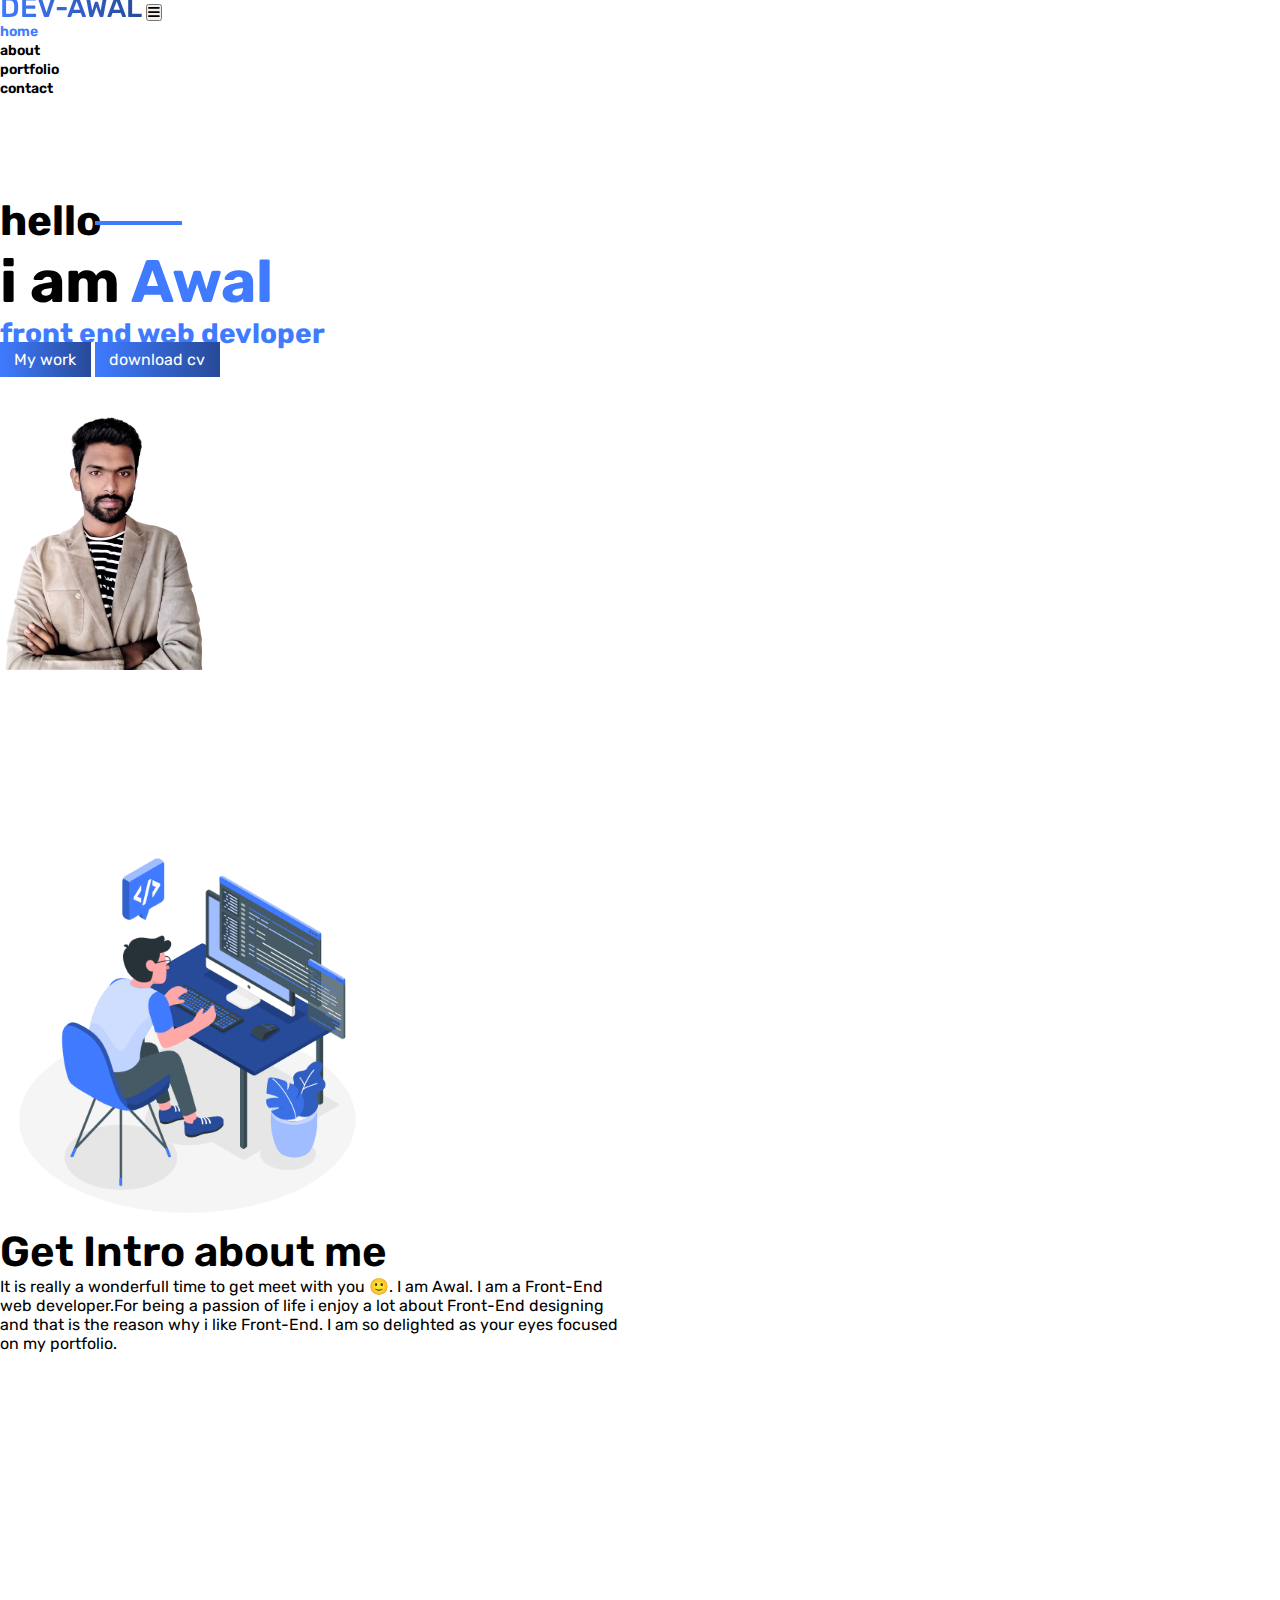
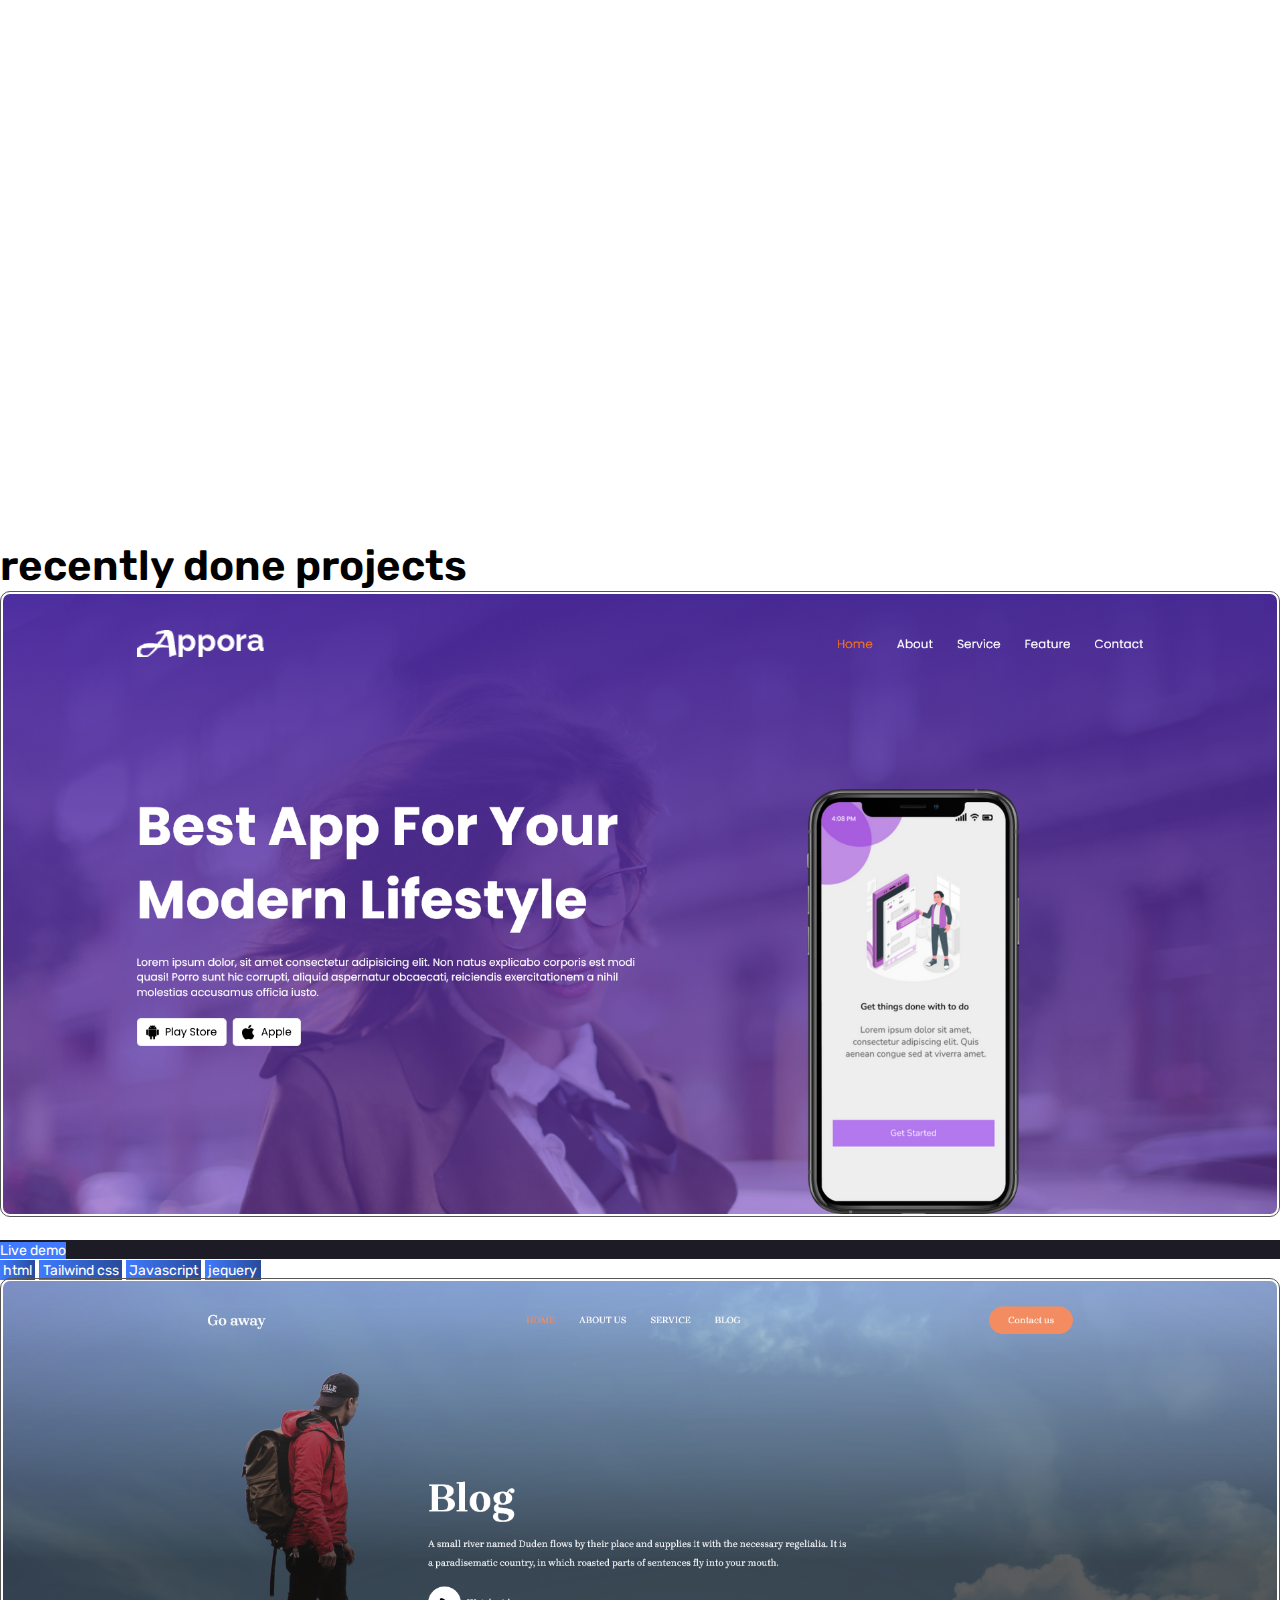
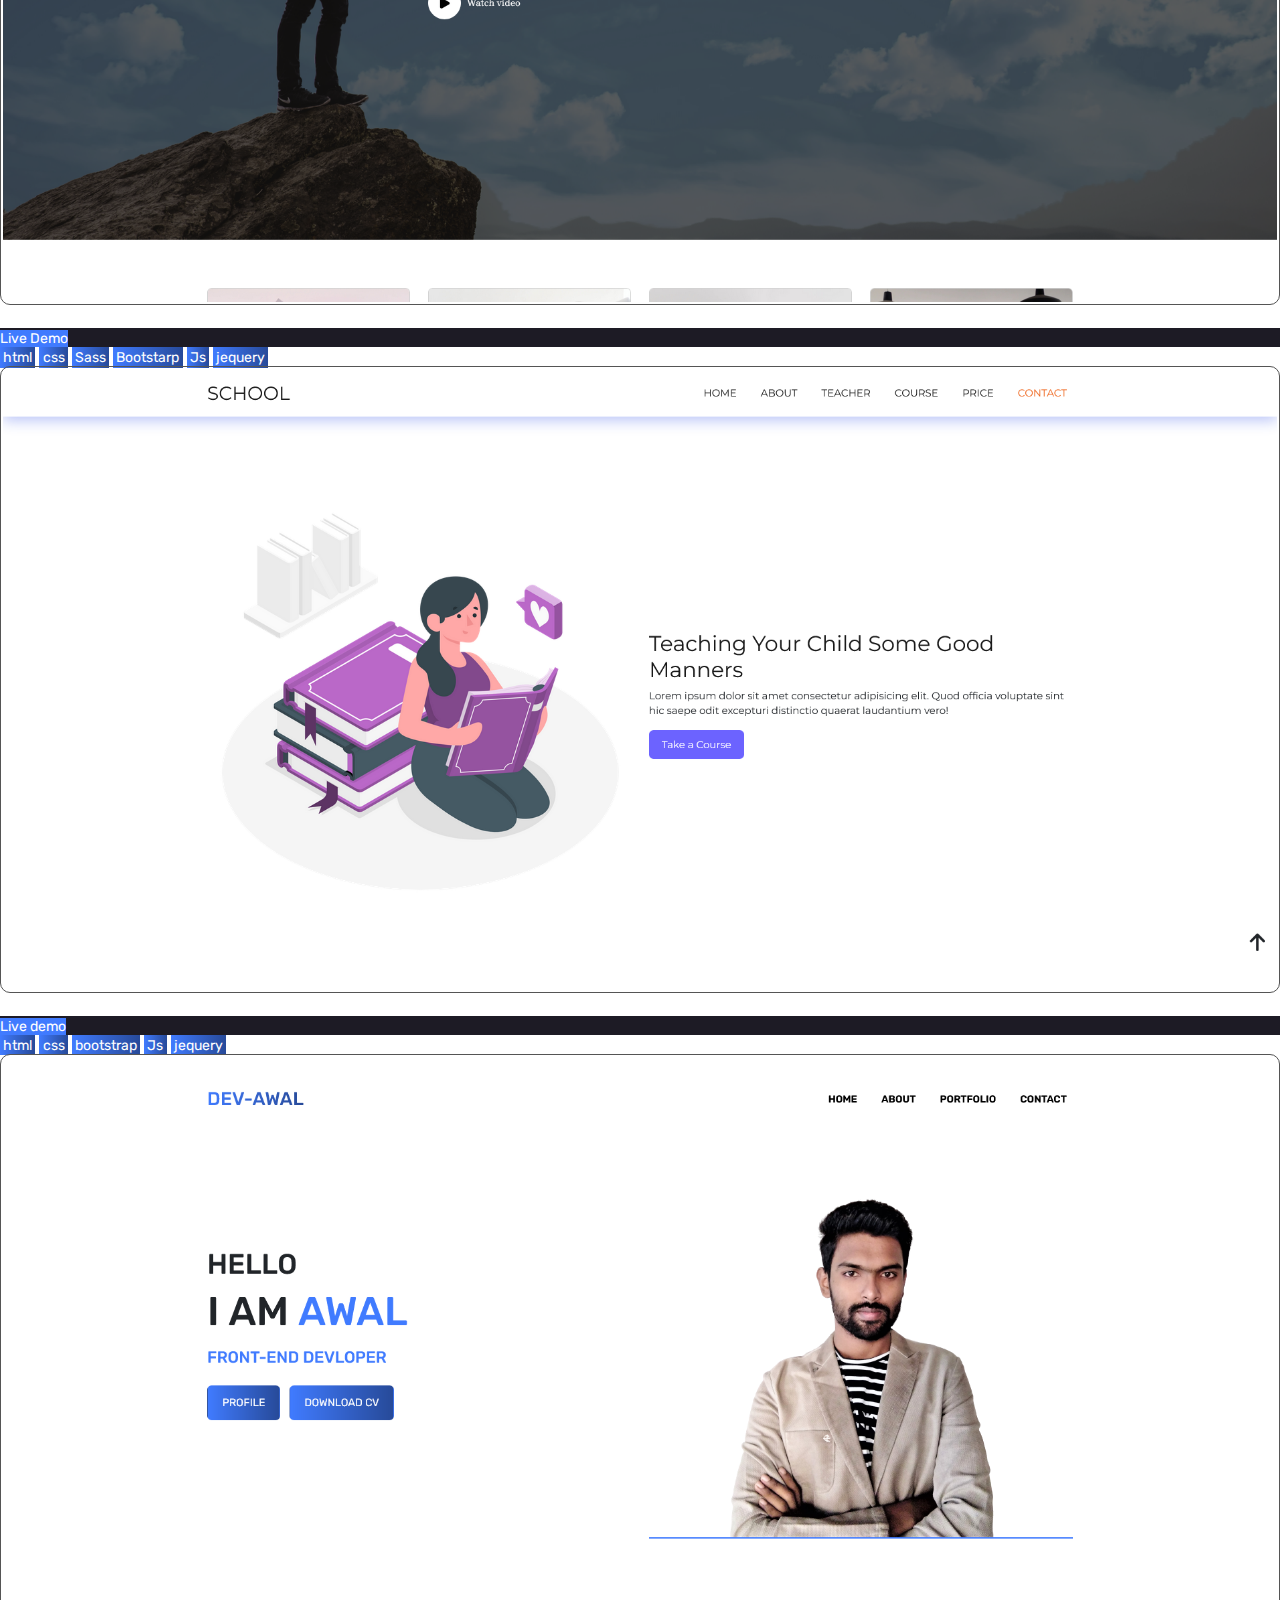
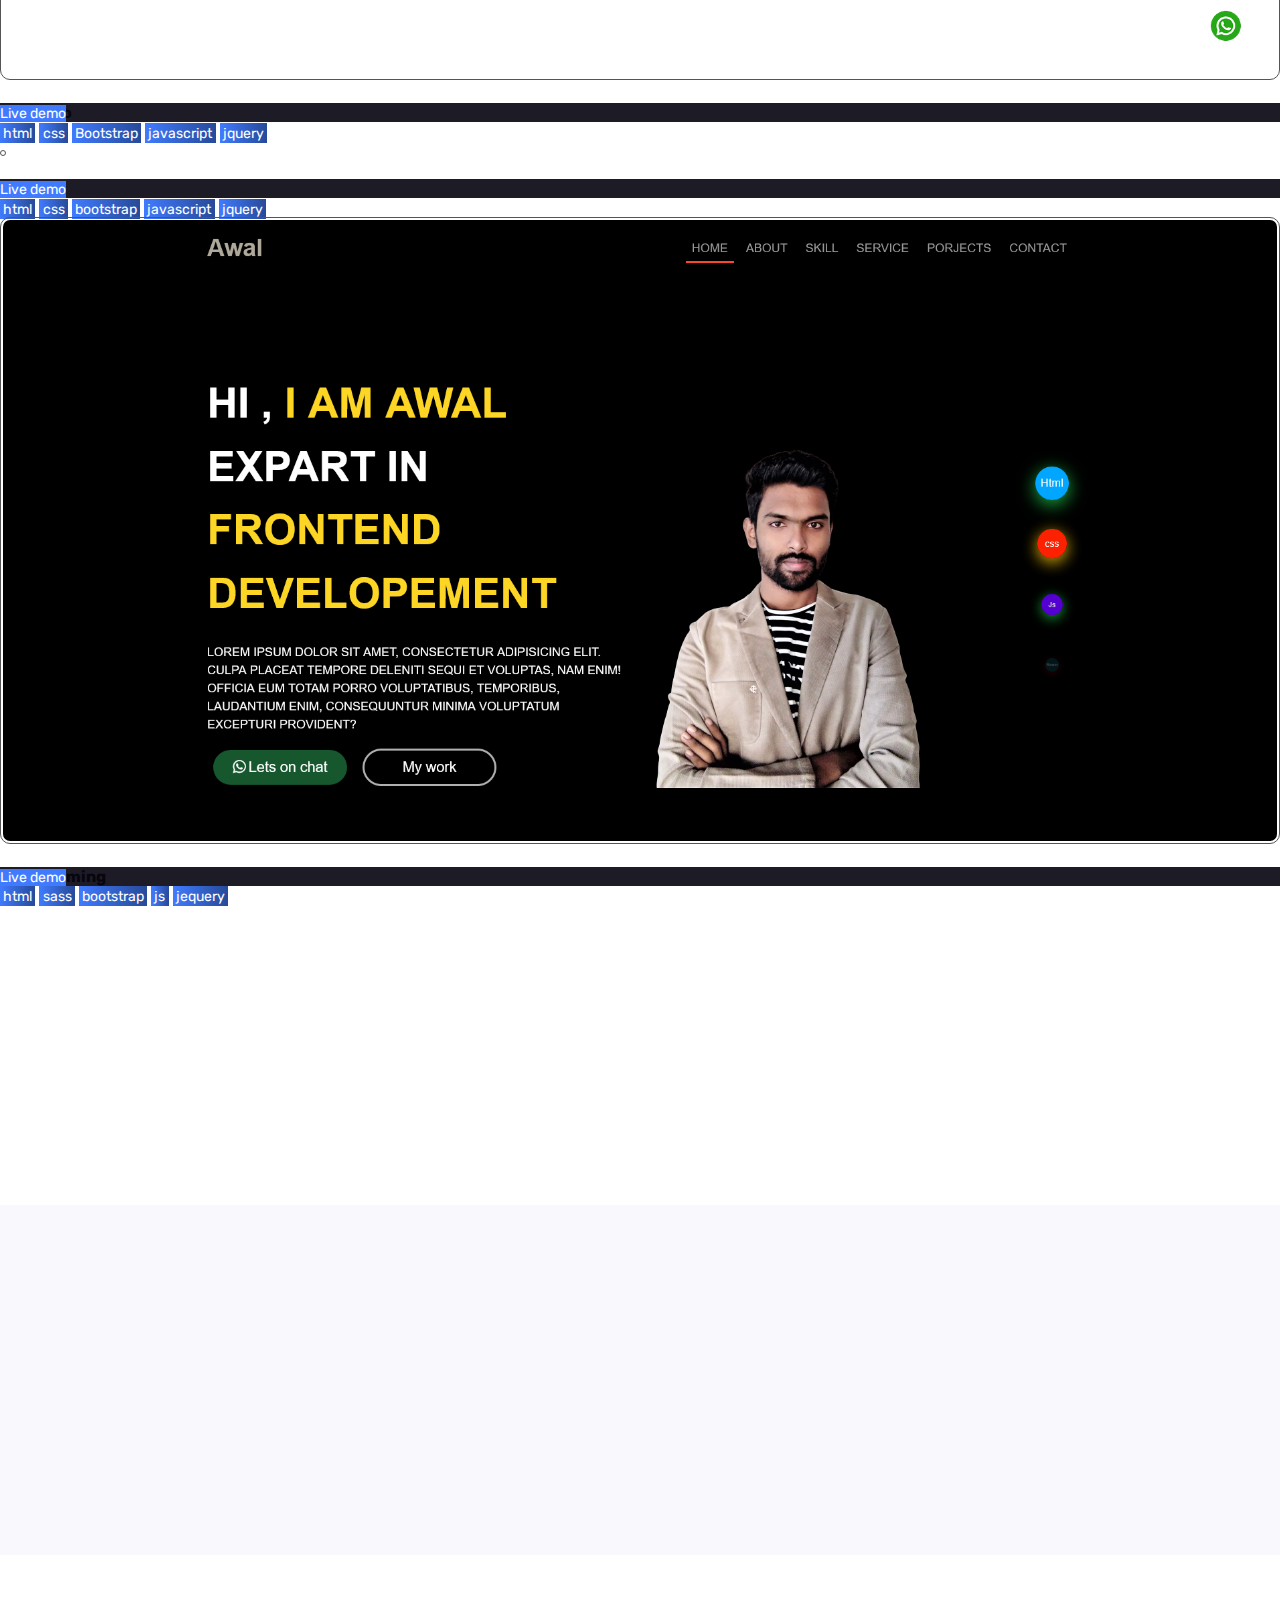
==== index.html @ 967e5d24 "multiple changes done" ====
<!doctype html>
<html lang="en">
<head>
  <title>Title</title>
  <!-- Required meta tags -->
  <meta  charset="utf-8">
  <meta name="viewport" content="width=device-width, initial-scale=1, shrink-to-fit=no">
  <!-- font awsome -->
  <link rel="stylesheet" href="https://cdnjs.cloudflare.com/ajax/libs/font-awesome/6.2.1/css/all.min.css"/>
  <!-- Bootstrap CSS v5.2.1 -->
  <link href="https://cdn.jsdelivr.net/npm/bootstrap@5.2.1/dist/css/bootstrap.min.css" rel="stylesheet"
  integrity="sha384-iYQeCzEYFbKjA/T2uDLTpkwGzCiq6soy8tYaI1GyVh/UjpbCx/TYkiZhlZB6+fzT" crossorigin="anonymous">
<!-- animate css -->
<link rel="stylesheet" href="https://cdnjs.cloudflare.com/ajax/libs/animate.css/4.1.1/animate.min.css"  crossorigin="anonymous"/>
 
  <link rel="stylesheet" type="text/css" href="./css/index/style.css">
</head>

<body>
   <!-- ========== Start header ========== -->
   <header class="header pt-4 ">
     <div class="container-fluid header_nav">
      <div class="container">
         <nav class="navbar navbar-expand-md    py-md-3 ">
             <a class="navbar-brand" href="#">Dev-Awal</a>
             <button class="navbar-toggler d-lg-none header_bar fas fa-bars    " type="button" data-bs-toggle="collapse" data-bs-target="#collapsibleNavId" aria-controls="collapsibleNavId"
                 aria-expanded="false" aria-label="Toggle navigation"></button>
             <div class="collapse navbar-collapse" id="collapsibleNavId">
                 <ul class="navbar-nav   gap-md-2 gap-lg-3   ms-auto mt-2 mt-lg-0 text-uppercase">
                     <li class="nav-item ">
                         <a class="nav-link active " href="index.html"  >home</a>
                     </li>
                     <li class="nav-item">
                         <a class="nav-link" href="about.html">about</a>
                     </li>
                     <li class="nav-item">
                        <a class="nav-link" href="portfolio.html">portfolio</a>
                    </li>
                    <li class="nav-item">
                     <a class="nav-link" href="contact.html">contact</a>
                   </li>
                 </ul>
             </div>
         </nav>
      </div>
     </div>
   </header>
   <!-- ========== End header ========== -->

 

    <!-- ========== Start home_banner ========== -->
     <section class="banner py-3" id="banner">
      <div class="container">
         <div class="row row-cols-2 align-items-end align-items-md-center    ">
            <div class="col   ">
               <div class="banner_info text-capitalize lh-1">
                     <h3 class="wow animate__animated   animate__fadeInDown animate__slow text-capitalize ">hello</h3>
                      <h1 class="name lh-md wow animate__animated   animate__fadeIn  animate__slow " data-wow-delay="0.5s">i am<span class="npart1 text-capitalize"> Awal</span> </h1>
                      <h6 class="name_title   ">front end web devloper</h6>
               </div>
               <div class="btns    text-decoration-none   mt-lg-4    ">
                  <a href="#mywork" class="text-decoration-none btn me-1 me-lg-2   wow animate__animated   animate__fadeIn animate__slow">My work</a>  
                   <a href="img/cv1.pdf"  class="text-decoration-none btn wow animate__animated   animate__fadeIn animate__slow ">download cv</a> 
               </div>
            </div>
            <div class="col text-center  border-bottom border-2 ">
               <div class="image wow animate__animated   animate__fadeIn animate__slow ">
                  <img src="img/p2-removebg-preview.png"    alt="">
               </div>
            </div>
         </div>
      </div>
   </section>  
   <!-- ========== End home_banner ========== -->





   <!-- ========== Start about ========== -->
   <section class="about my-5" id="about">
      <div class="container">
         <div class="row row-cols-1 row-cols-md-2   ">
            <div class="col text-center">
               <img src="img/programming.gif" class="wow animate__animated   animate__fadeIn animate__slower" alt="">
            </div>
            <div class="col">
               <div class="about-info">
                  <h3 class="text-uppercase mb-1 mb-lg-2 mb-lg-3 ">Get Intro about me</h3>
                  <p class="text-muted   ">
                     It is really a wonderfull time to get meet with you  🙂. I am Awal. I am a Front-End web developer.For being a passion of life i enjoy a lot about Front-End designing and that is the reason why i like Front-End. I am so delighted as your eyes focused on my portfolio.
                  </p>
                   <div class="w-100  text-center text-md-start">
                     
                     <a href="img/cv1.pdf" class="text-decoration-none text-uppercase      mt-lg-2 shadow  rounded-2 btn 
                     wow animate__animated   animate__fadeInUp animate__slow ">Download Cv</a>
                   
                   </div>

               </div>
            </div>
         </div>
      </div>
   </section>
   <!-- ========== End about ========== -->


<!-- ========== Start skill ========== -->
<section class="skill overflow-hidden  py-2 py-md-3 py-5" id="skill">

   <div class="container py-3 wow animate__animated   animate__slideInUp animate__slow ">
      <div class="skill-info  col col-md-10 col-lg-7 mx-auto text-center ">
         <h3>My skills</h3>
         <p class="text-muted  ">Here... i kept all of my skills about developing. it is your right to know about these before hiring.</p>
      </div>

      <div class="row row-cols-3   row-cols-lg-4 gy-3    d-flex align-items-center mt-1 mt-md-2 mt-lg-5">
         <div class="col d-flex align-items-center text-uppercase">
            <div class="box  py-3  py-lg-5    text-center w-100  px-1 px-md-2   px-lg-4">
               <img src="img/html-5.png" class="shadow-lg rounded-1" alt="" style="width:20% ;">
               <h5 class="tex-uppercase mt-2  md-lg-3  mt-lg-4">html5 </h5>
            </div>
         </div>

         <div class="col d-flex align-items-center text-uppercase">
            <div class="box   py-3  py-lg-5 text-center w-100  px-1 px-md-2   px-lg-4">
               <img src="img/css.png" class="shadow-lg rounded-1" alt="" style="width:20% ;">
               <h5 class="tex-uppercase  mt-2  md-lg-3 mt-lg-4">css3</h5>
            </div>
         </div>

         <div class="col d-flex align-items-center text-uppercase">
            <div class="box py-3  py-lg-5 text-center w-100  px-1 px-md-2   px-lg-4 ">
               <img src="img/bootstrap.png" class="shadow-lg rounded-1" alt="" style="width:20% ;">
               <h5 class="tex-uppercase  mt-2  md-lg-3 mt-lg-4">bootstrap5</h5>
            </div>
         </div>

         <div class="col d-flex align-items-center text-uppercase">
            <div class="box  py-3  py-lg-5  text-center w-100  px-1 px-md-2   px-lg-4 ">
               <img src="img/tailwind.jpg" class="shadow-lg rounded-1" alt="" style="width:20% ;">
               <h5 class="tex-uppercase  mt-2  md-lg-3 mt-lg-4">tailwind css</h5>
            </div>
         </div>

           <div class="col d-flex align-items-center text-uppercase">
            <div class="box  py-3  py-lg-5 text-center w-100  px-1 px-md-2   px-lg-4 ">
               <img src="img/sass.png" class="shadow-lg rounded-1" alt="" style="width:20% ;">
               <h5 class="tex-uppercase  mt-2  md-lg-3 mt-lg-4"> sass</h5>
            </div>
         </div>

         <div class="col d-flex align-items-center text-uppercase">
            <div class="box  py-3  py-lg-5 text-center w-100  px-1 px-md-2   px-lg-4 ">
               <img src="img/js.png" class="shadow-lg rounded-1" alt="" style="width:20% ;">
               <h5 class="tex-uppercase  mt-2  md-lg-3 mt-lg-4">Javascript</h5>
            </div>
         </div>

         <div class="col d-flex align-items-center text-uppercase">
            <div class="box  py-3  py-lg-5  text-center w-100  px-1 px-md-2   px-lg-4  ">
               <img src="img/query.png" class="shadow-lg rounded-1" alt="" style="width:20% ;">
               <h5 class="tex-uppercase  mt-2  md-lg-3 mt-lg-4">jquery</h5>
            </div>
         </div>

         <div class="col d-flex align-items-center text-uppercase">
            <div class="box  py-3  py-lg-5  text-center w-100  px-1 px-md-2   px-lg-4 ">
               <img src="img/git.png" class="shadow-lg rounded-1" alt="" style="width:35% ;">
               <h5 class="tex-uppercase  mt-2  md-lg-3 mt-lg-4">git</h5>
            </div>
         </div>

      </div>
   </div>
</section>
<!-- ========== End skill ========== -->



<!-- ========== Start projects ========== -->
<section class="projects py-2 py-md-4 py-lg-5 " id="mywork" >
   <div class="container py-3">
      <div class="pro-info   col col-md-10 col-lg-7 mx-auto text-center ">
         <h3 class="text-uppercase">recently done projects</h3>
      </div>
      <div class="row row-cols-2 row-cols-md-3 gx-2  gx-md-4 gy-2 gy-md-5  d-flex align-items-center mt-1 mt-md-2  mt-lg-3">

         <div class="col">
            <div class="image position-relative overflow-hidden w-100 h-100 ">
             <img src="img/appora.png" class="w-100 h-100"   style="max-width:100%; object-fit: cover;" alt="">
             <div class="live-link   position-absolute top-0 start-0 end-0 bottom-0 w-100 h-100   d-flex align-items-center justify-content-center">
               <a href="https://appora-tailwind.netlify.app " class="btn btn-sm md-btn-sm rounded-pill text-capitalize bg-white">Live demo</a>
             </div>
            </div>
             <div class="link-details mt-3">
               <h6 class="text-capitalize">Appora</h6>
               <div class="pro-details d-none  d-md-block">
                  <a href="#" class="rounded-2 text-capitalize text-decoration-none">html</a>
                  <a href="#" class="rounded-2 text-capitalize text-decoration-none"> Tailwind css</a>
                  <a href="#" class="rounded-2 text-capitalize text-decoration-none">Javascript</a>
                  <a href="#" class="rounded-2 text-capitalize text-decoration-none">jequery</a>
               </div>
             </div>
         </div>
  
         <div class="col">
            <div class="image position-relative overflow-hidden w-100 h-100 ">
             <img src="img/blog.png" class="w-100 h-100"   style="max-width:100%; object-fit: cover;" alt="">
             <div class="live-link   position-absolute top-0 start-0 end-0 bottom-0 w-100 h-100   d-flex align-items-center justify-content-center">
               <a href="https://ma-awal.github.io/New1/" class="btn btn-sm md-btn-lg rounded-pill text-capitalize bg-white">Live Demo</a>
             </div>
            </div>
             <div class="link-details mt-3">
               <h6 class="text-capitalize">Blog</h6>
               <div class="pro-details d-none  d-md-block">
                  <a href="#" class="rounded-2 text-capitalize text-decoration-none">html</a>
                  <a href="#" class="rounded-2 text-capitalize text-decoration-none">css</a>
                  <a href="#" class="rounded-2 text-capitalize text-decoration-none">Sass</a>
                  <a href="#" class="rounded-2 text-capitalize text-decoration-none">Bootstarp</a>
                  <a href="#" class="rounded-2 text-capitalize text-decoration-none">Js</a>
                  <a href="#" class="rounded-2 text-capitalize text-decoration-none">jequery</a>
               </div>
             </div>
         </div>
 
         <div class="col">
            <div class="image position-relative overflow-hidden w-100 h-100 ">
             <img src="img/school.png" class="w-100 h-100"   style="max-width:100%; object-fit: cover;" alt="">
             <div class="live-link   position-absolute top-0 start-0 end-0 bottom-0 w-100 h-100   d-flex align-items-center justify-content-center">
               <a href="https://ma-awal.github.io/New2/" class="btn btn-sm md-btn-lg rounded-pill text-capitalize bg-white">Live demo</a>
             </div>
            </div>
             <div class="link-details mt-3">
               <h6 class="text-capitalize">School</h6>
               <div class="pro-details d-none  d-md-block">
                  <a href="#" class="rounded-2 text-capitalize text-decoration-none">html</a>
                  <a href="#" class="rounded-2 text-capitalize text-decoration-none">css</a>
                  <a href="#" class="rounded-2 text-capitalize text-decoration-none">bootstrap</a>
                  <a href="#" class="rounded-2 text-capitalize text-decoration-none">Js</a>
                  <a href="#" class="rounded-2 text-capitalize text-decoration-none">jequery</a>
               </div>
             </div>
         </div>

         <div class="col">
            <div class="image position-relative overflow-hidden w-100 h-100 ">
             <img src="img/protfolio.png" class="w-100 h-100"   style="max-width:100%; object-fit: cover;" alt="">
             <div class="live-link   position-absolute top-0 start-0 end-0 bottom-0 w-100 h-100   d-flex align-items-center justify-content-center">
               <a href="https://ma-awal.github.io/Portfolio/ " class="btn btn-sm md-btn-lg  rounded-pill text-capitalize bg-white">Live demo</a>
             </div>
            </div>
             <div class="link-details mt-3">
               <h6 class="text-capitalize">Portfolio</h6>
               <div class="pro-details d-none  d-md-block">
                  <a href="#" class="rounded-2 text-capitalize text-decoration-none">html</a>
                  <a href="#" class="rounded-2 text-capitalize text-decoration-none">css</a>
                  <a href="#" class="rounded-2 text-capitalize text-decoration-none">Bootstrap</a>
                  <a href="#" class="rounded-2 text-capitalize text-decoration-none">javascript</a>
                  <a href="#" class="rounded-2 text-capitalize text-decoration-none">jquery</a>
               </div>
             </div>
         </div>
  
         <div class="col">
            <div class="image position-relative overflow-hidden w-100 h-100 ">
             <img src="img/boldo.png" class="w-100 h-100"   style="max-width:100%; object-fit: cover;" alt="">
             <div class="live-link   position-absolute top-0 start-0 end-0 bottom-0 w-100 h-100   d-flex align-items-center justify-content-center">
               <a href="https://boldo-new5.netlify.app" class="btn btn-sm md-btn-lg rounded-pill text-capitalize bg-white">Live demo</a>
             </div>
            </div>
             <div class="link-details mt-3">
               <h6 class="text-capitalize">Boldo</h6>
               <div class="pro-details d-none  d-md-block">
                  <a href="#" class="rounded-2 text-capitalize text-decoration-none">html</a>
                  <a href="#" class="rounded-2 text-capitalize text-decoration-none">css</a>
                  <a href="#" class="rounded-2 text-capitalize text-decoration-none">bootstrap</a>
                  <a href="#" class="rounded-2 text-capitalize text-decoration-none">javascript</a>
                  <a href="#" class="rounded-2 text-capitalize text-decoration-none">jquery</a>
               </div>
             </div>
         </div>
 
         <div class="col">
            <div class="image position-relative overflow-hidden w-100 h-100 ">
             <img src="img/portfolio1.png" class="w-100 h-100"   style="max-width:100%; object-fit: cover;" alt="">
             <div class="live-link   position-absolute top-0 start-0 end-0 bottom-0 w-100 h-100   d-flex align-items-center justify-content-center">
               <a href="#" class="btn btn-lg rounded-pill text-capitalize bg-white">Live demo</a>
             </div>
            </div>
             <div class="link-details mt-3">
               <h6 class="text-capitalize">Uppcomming</h6>
               <div class="pro-details d-none  d-md-block">
                  <a href="#" class="rounded-2 text-capitalize text-decoration-none">html</a>
                  <a href="#" class="rounded-2 text-capitalize text-decoration-none">sass</a>
                  <a href="#" class="rounded-2 text-capitalize text-decoration-none">bootstrap</a>
                  <a href="#" class="rounded-2 text-capitalize text-decoration-none">js</a>
                  <a href="#" class="rounded-2 text-capitalize text-decoration-none">jequery</a>
               </div>
             </div>
         </div>

      </div>
   </div>
</section>
<!-- ========== End projects ========== -->








<!-- ========== Start contact ========== -->
<section class="contact my-5 overflow-hidden  " id="contact">
   <div class="container   ">
      <div class="row wow animate__animated animate__fadeIn animate__slow" >
          <div class="col col-md-11   mx-auto">
            <div class="box  w-100   text-center">
               <h3 class="text-uppercase text-white">want to connect ?</h3>
               <p class="text-capitalize text-white">click  on whatsapp</p>
            </div>
          </div>
         </div>
         </div>
</section>
<!-- ========== End contact ========== -->




 <!-- ========== Start footer ========== -->
 <footer class="footer"  >
   <div class="box   text-center wow animate__animated   animate__fadeIn animate__slower">
    <h4 class="text-uppercase">follow me</h4>
    <a href="https://www.facebook.com/profile.php?id=100077524644610"><img src="img/facebook.png" class="me-2 " style="width:20px;object-fit:cover" alt=""></a>
    <a href="#"><img src="img/linkedin.png" style="width:20px;object-fit:cover" alt=""></a>
   </div>
</footer>
 <!-- ========== End footer ========== -->

 <!-- ========== Start social ========== -->
 <section class=" ">
   <!-- <a href="" target="_blank"><img src="img/messenger.png" class="rounded-circle  floating-wpp position-fixed bottom-0 end-0 me-5  " style="width: 45px; margin-bottom:7rem ;" alt=""></a> -->
   <a href="https://wa.me/8801812959878" target="_blank"><img src="img/whatsapp.png" class="rounded-circle  floating-wpp position-fixed bottom-0 end-0 me-5 mb-5 wow animate__animated   animate__shakeX animate__slow" style="width:45px;" alt=""></a>
 </section>
 <!-- ========== End social ========== -->







 <!-- ========== script ========== -->
 <script src="https://cdnjs.cloudflare.com/ajax/libs/jquery/3.6.1/jquery.min.js" integrity="sha512-aVKKRRi/Q/YV+4mjoKBsE4x3H+BkegoM/em46NNlCqNTmUYADjBbeNefNxYV7giUp0VxICtqdrbqU7iVaeZNXA==" crossorigin="anonymous" referrerpolicy="no-referrer"></script>

  <script src="https://cdn.jsdelivr.net/npm/@popperjs/core@2.11.6/dist/umd/popper.min.js"
    integrity="sha384-oBqDVmMz9ATKxIep9tiCxS/Z9fNfEXiDAYTujMAeBAsjFuCZSmKbSSUnQlmh/jp3" crossorigin="anonymous">
  </script>

  <script src="https://cdn.jsdelivr.net/npm/bootstrap@5.2.1/dist/js/bootstrap.min.js"
    integrity="sha384-7VPbUDkoPSGFnVtYi0QogXtr74QeVeeIs99Qfg5YCF+TidwNdjvaKZX19NZ/e6oz" crossorigin="anonymous">
  </script>

  <script src="./js/index.js" type="module"></script>
  <script src="./js/wow.min.js"></script>
  <script>
  new WOW().init();
  </script>
 <!-- ========== End Section ========== -->
</body>
</html>
---- css/index/style.css ----
@import '../common/index.css';
@import '../about/about.css';
@import '../portfolio/portfolio.css';
@import '../contact/p-contact.css';
@import '../common/footer.css'
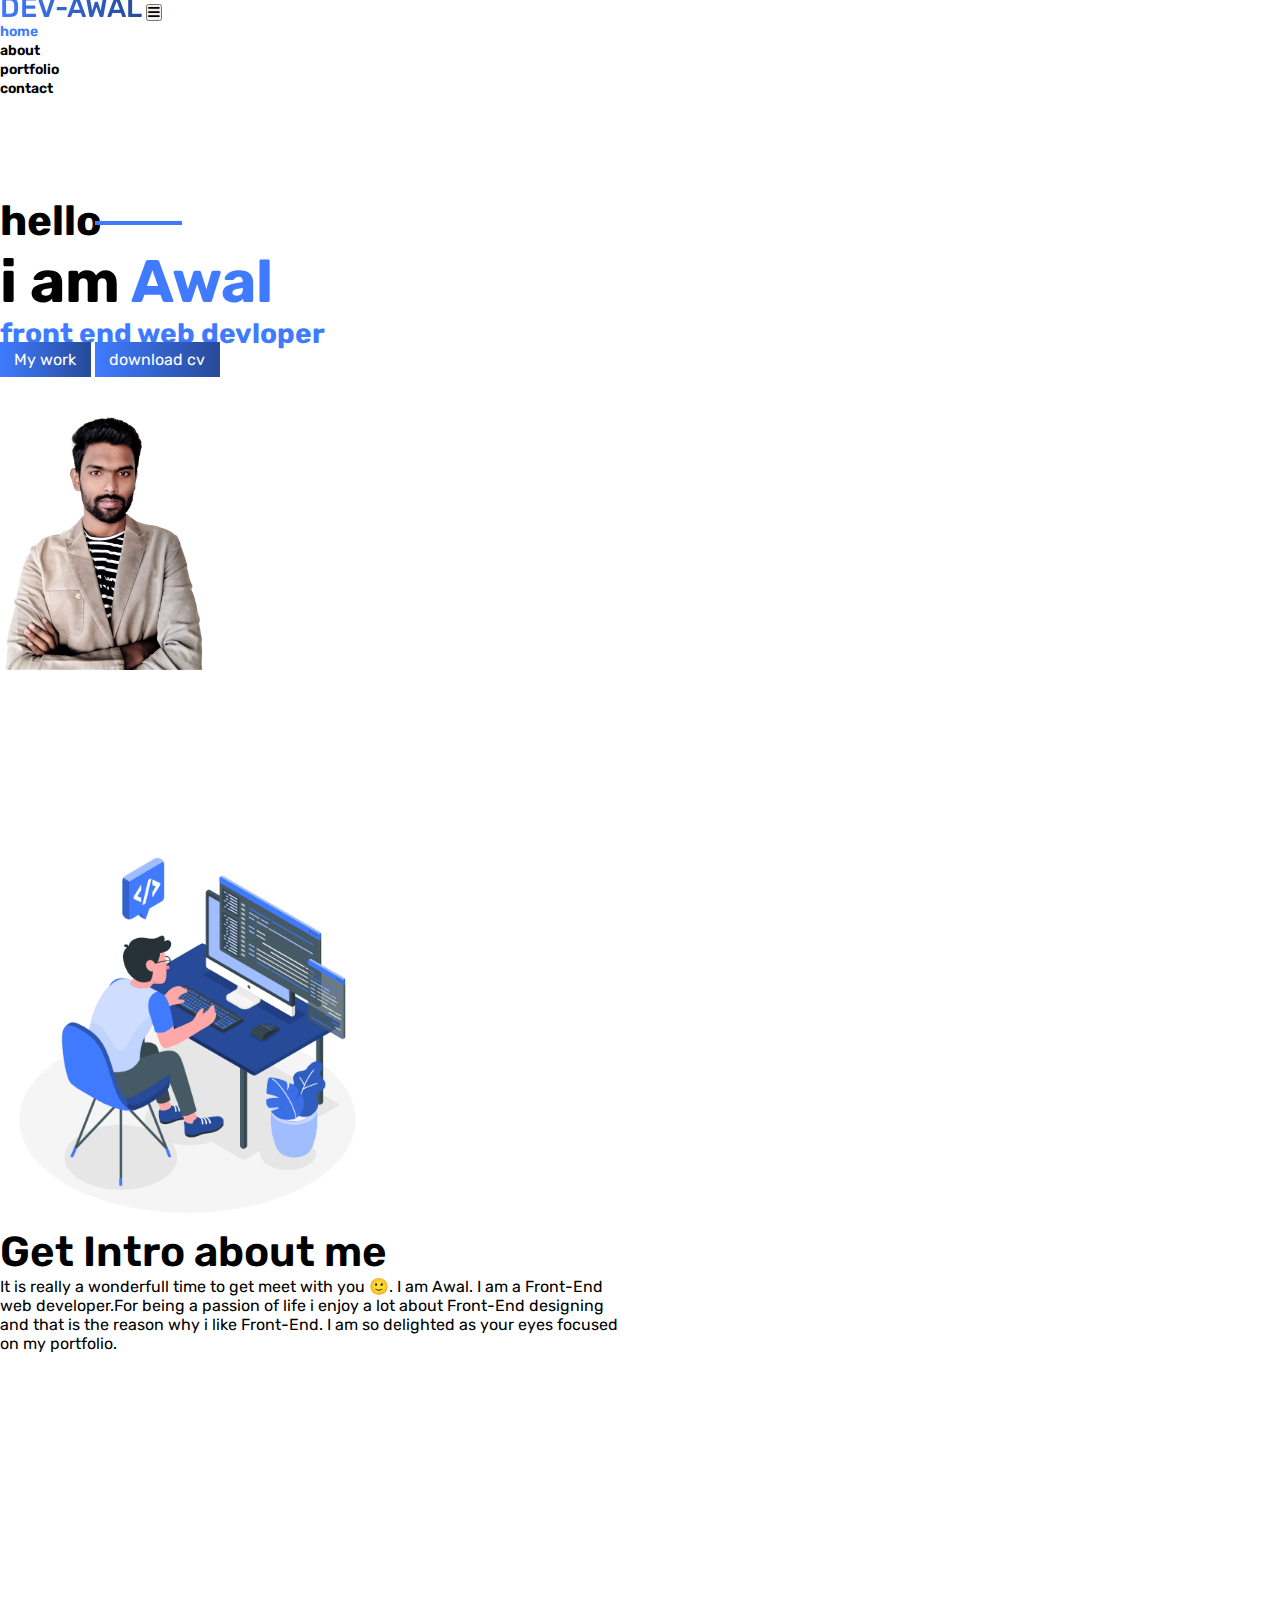
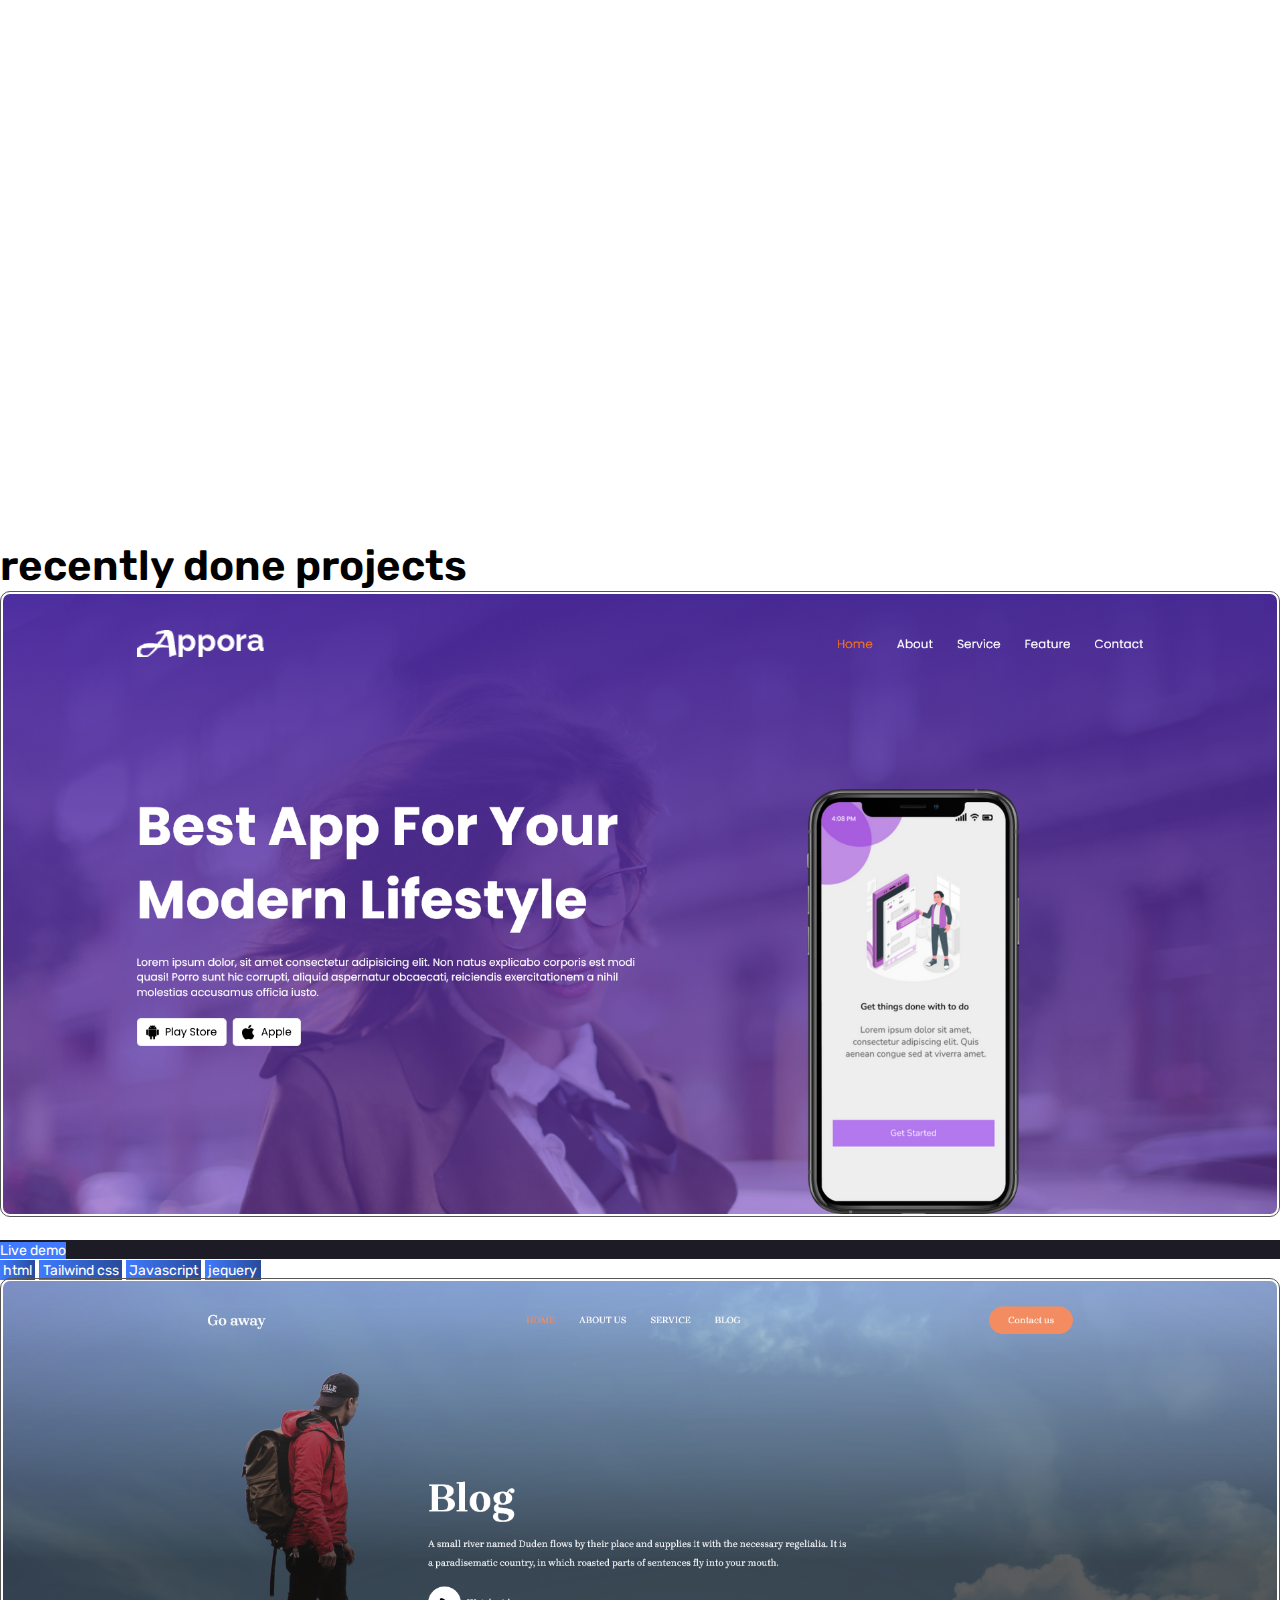
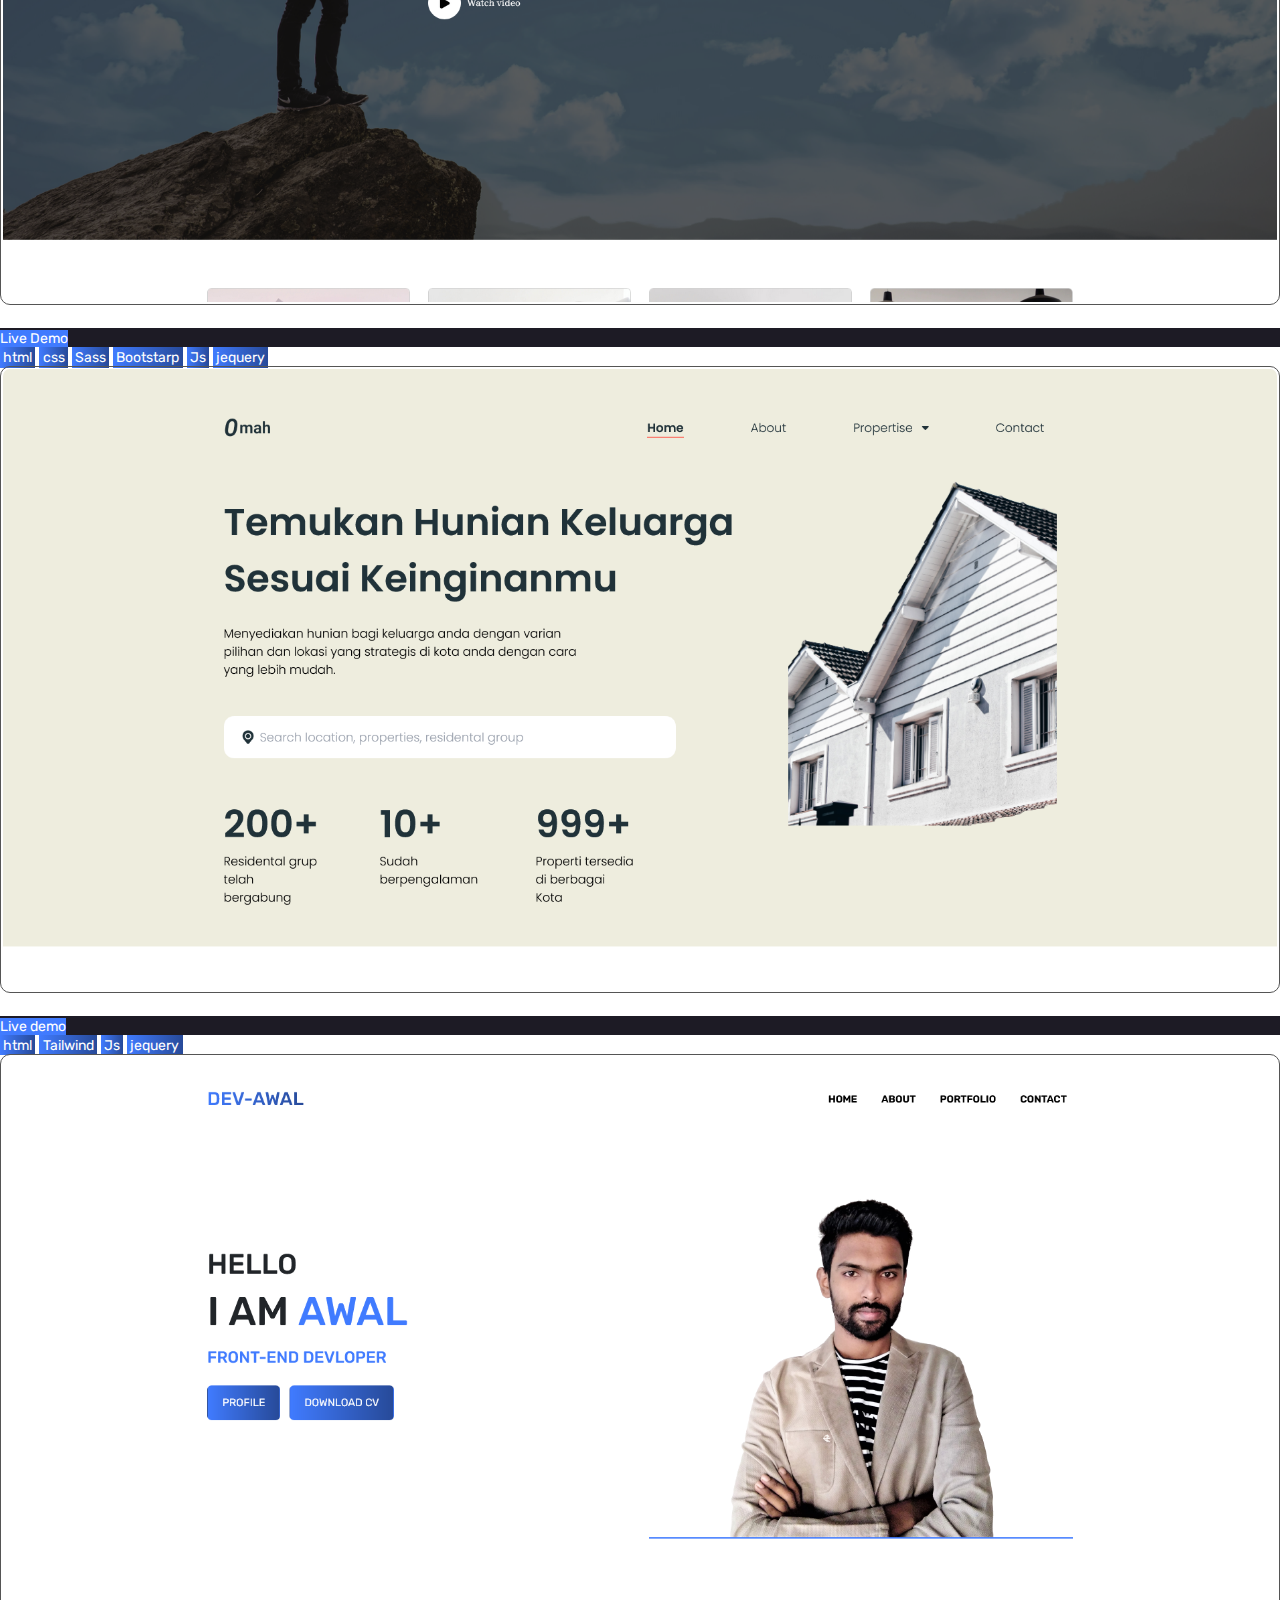
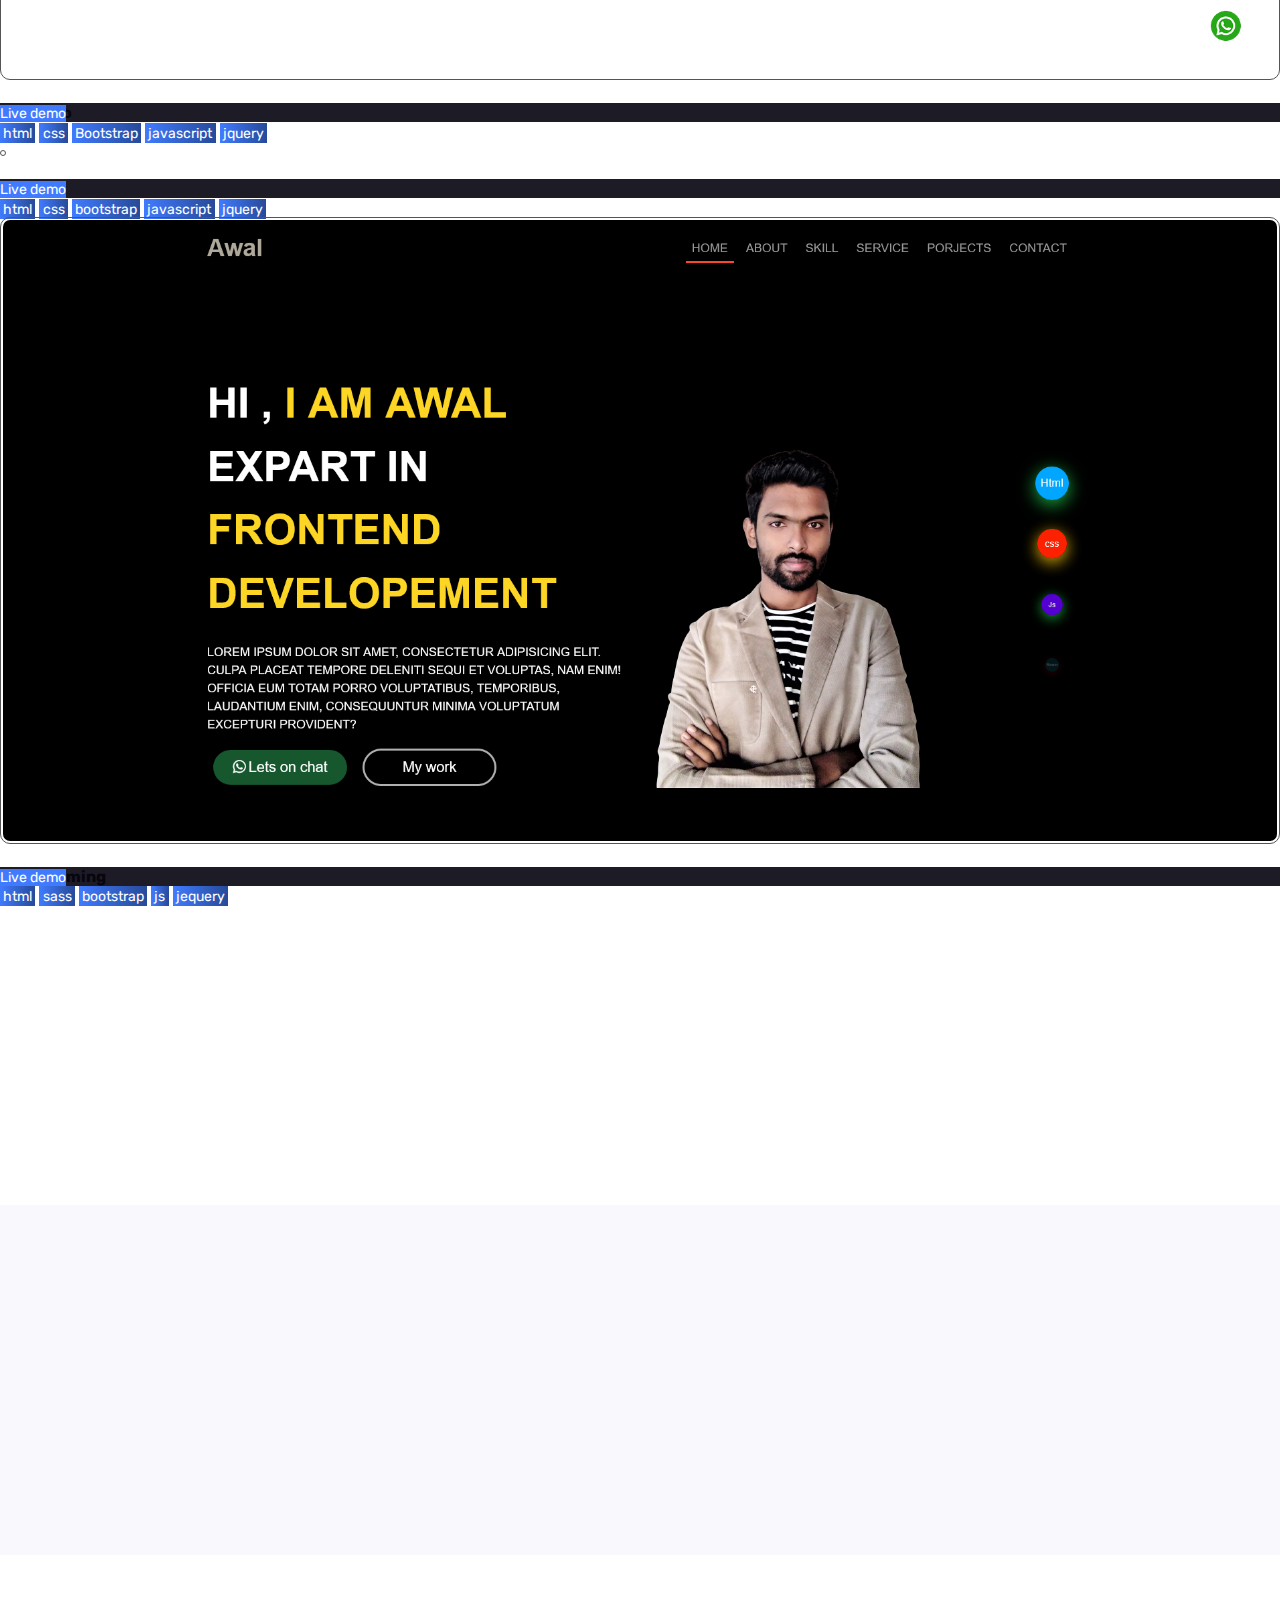
==== commit 8097fc05: "added reslat" ====
--- a/index.html
+++ b/index.html
@@ -227,17 +227,16 @@
  
          <div class="col">
             <div class="image position-relative overflow-hidden w-100 h-100 ">
-             <img src="img/school.png" class="w-100 h-100"   style="max-width:100%; object-fit: cover;" alt="">
-             <div class="live-link   position-absolute top-0 start-0 end-0 bottom-0 w-100 h-100   d-flex align-items-center justify-content-center">
-               <a href="https://ma-awal.github.io/New2/" class="btn btn-sm md-btn-lg rounded-pill text-capitalize bg-white">Live demo</a>
-             </div>
-            </div>
-             <div class="link-details mt-3">
-               <h6 class="text-capitalize">School</h6>
-               <div class="pro-details d-none  d-md-block">
-                  <a href="#" class="rounded-2 text-capitalize text-decoration-none">html</a>
-                  <a href="#" class="rounded-2 text-capitalize text-decoration-none">css</a>
-                  <a href="#" class="rounded-2 text-capitalize text-decoration-none">bootstrap</a>
+             <img src="img/resalat.png" class="w-100 h-100"   style="max-width:100%; object-fit: cover;" alt="">
+             <div class="live-link   position-absolute top-0 start-0 end-0 bottom-0 w-100 h-100   d-flex align-items-center justify-content-center">
+               <a href="https://ma-awal.github.io/Resalat/" class="btn btn-sm md-btn-lg rounded-pill text-capitalize bg-white">Live demo</a>
+             </div>
+            </div>
+             <div class="link-details mt-3">
+               <h6 class="text-capitalize">Resalat</h6>
+               <div class="pro-details d-none  d-md-block">
+                  <a href="#" class="rounded-2 text-capitalize text-decoration-none">html</a>
+                  <a href="#" class="rounded-2 text-capitalize text-decoration-none">Tailwind</a>
                   <a href="#" class="rounded-2 text-capitalize text-decoration-none">Js</a>
                   <a href="#" class="rounded-2 text-capitalize text-decoration-none">jequery</a>
                </div>
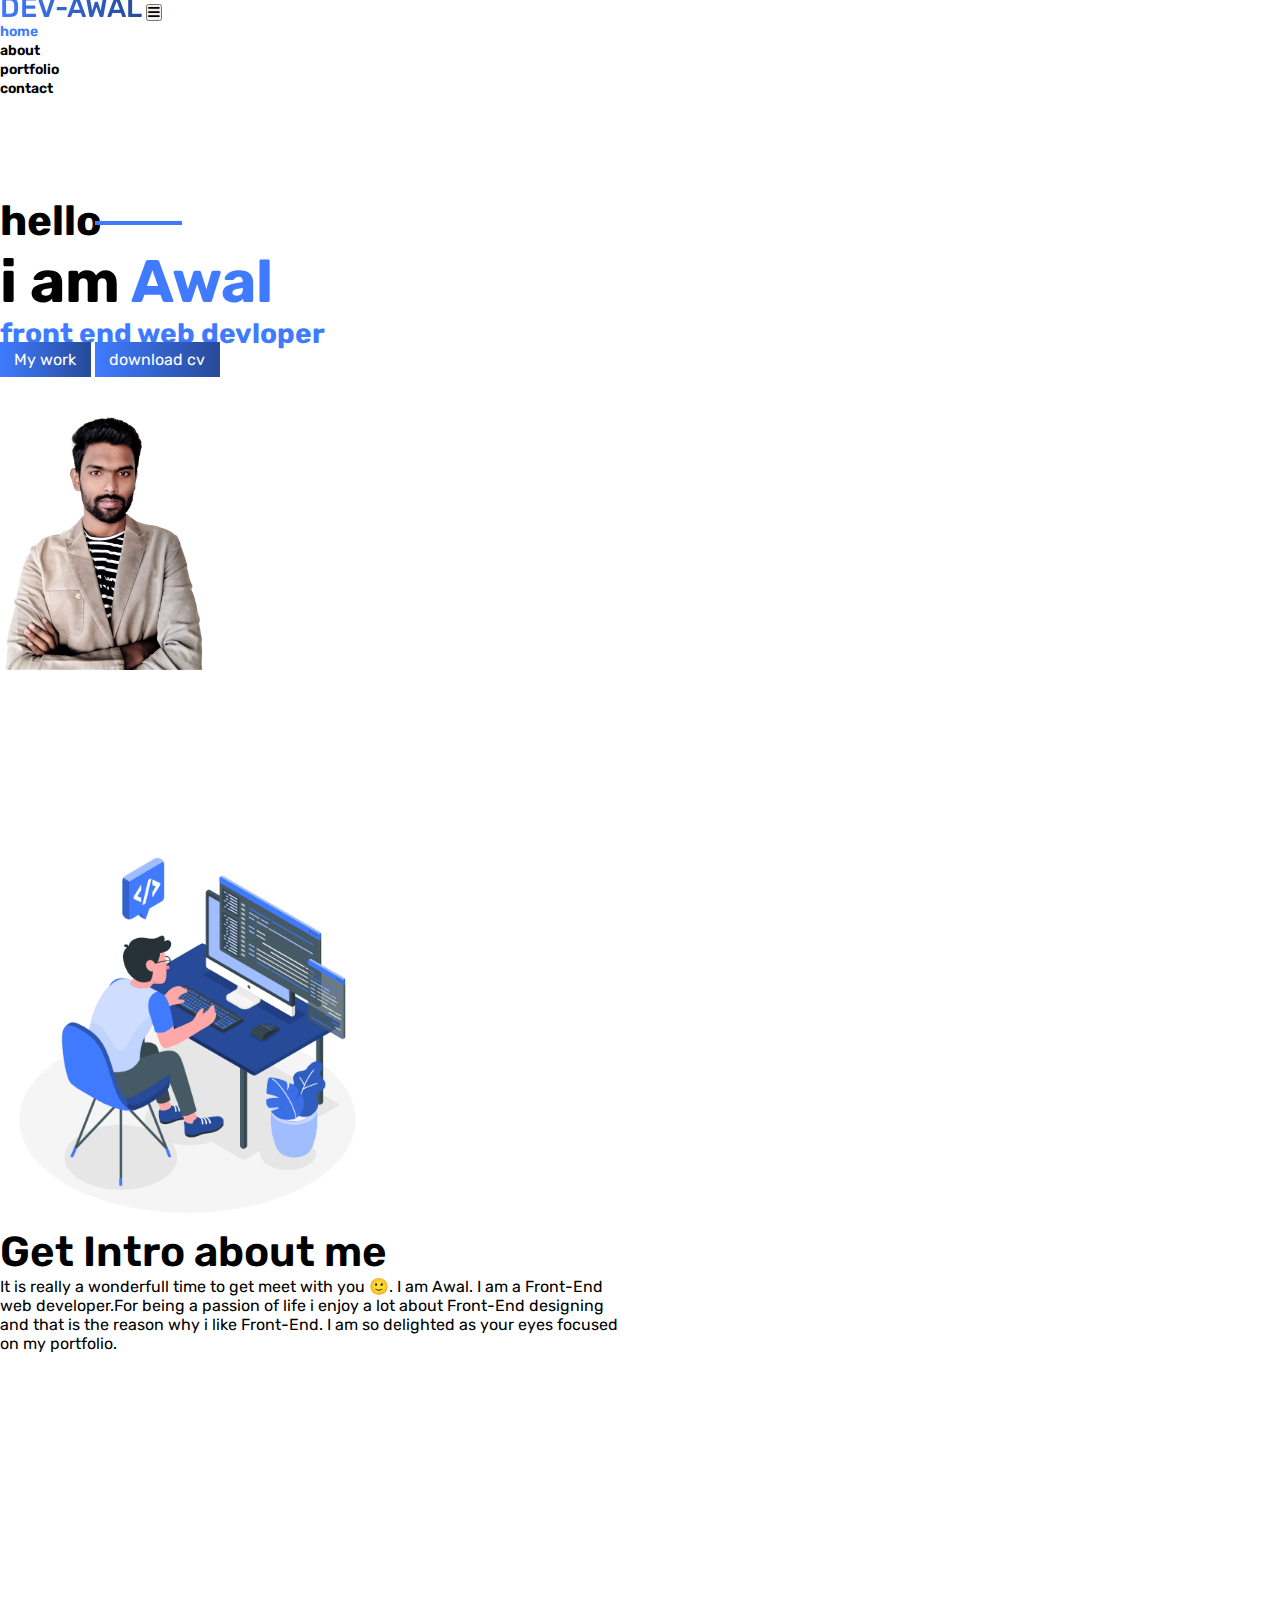
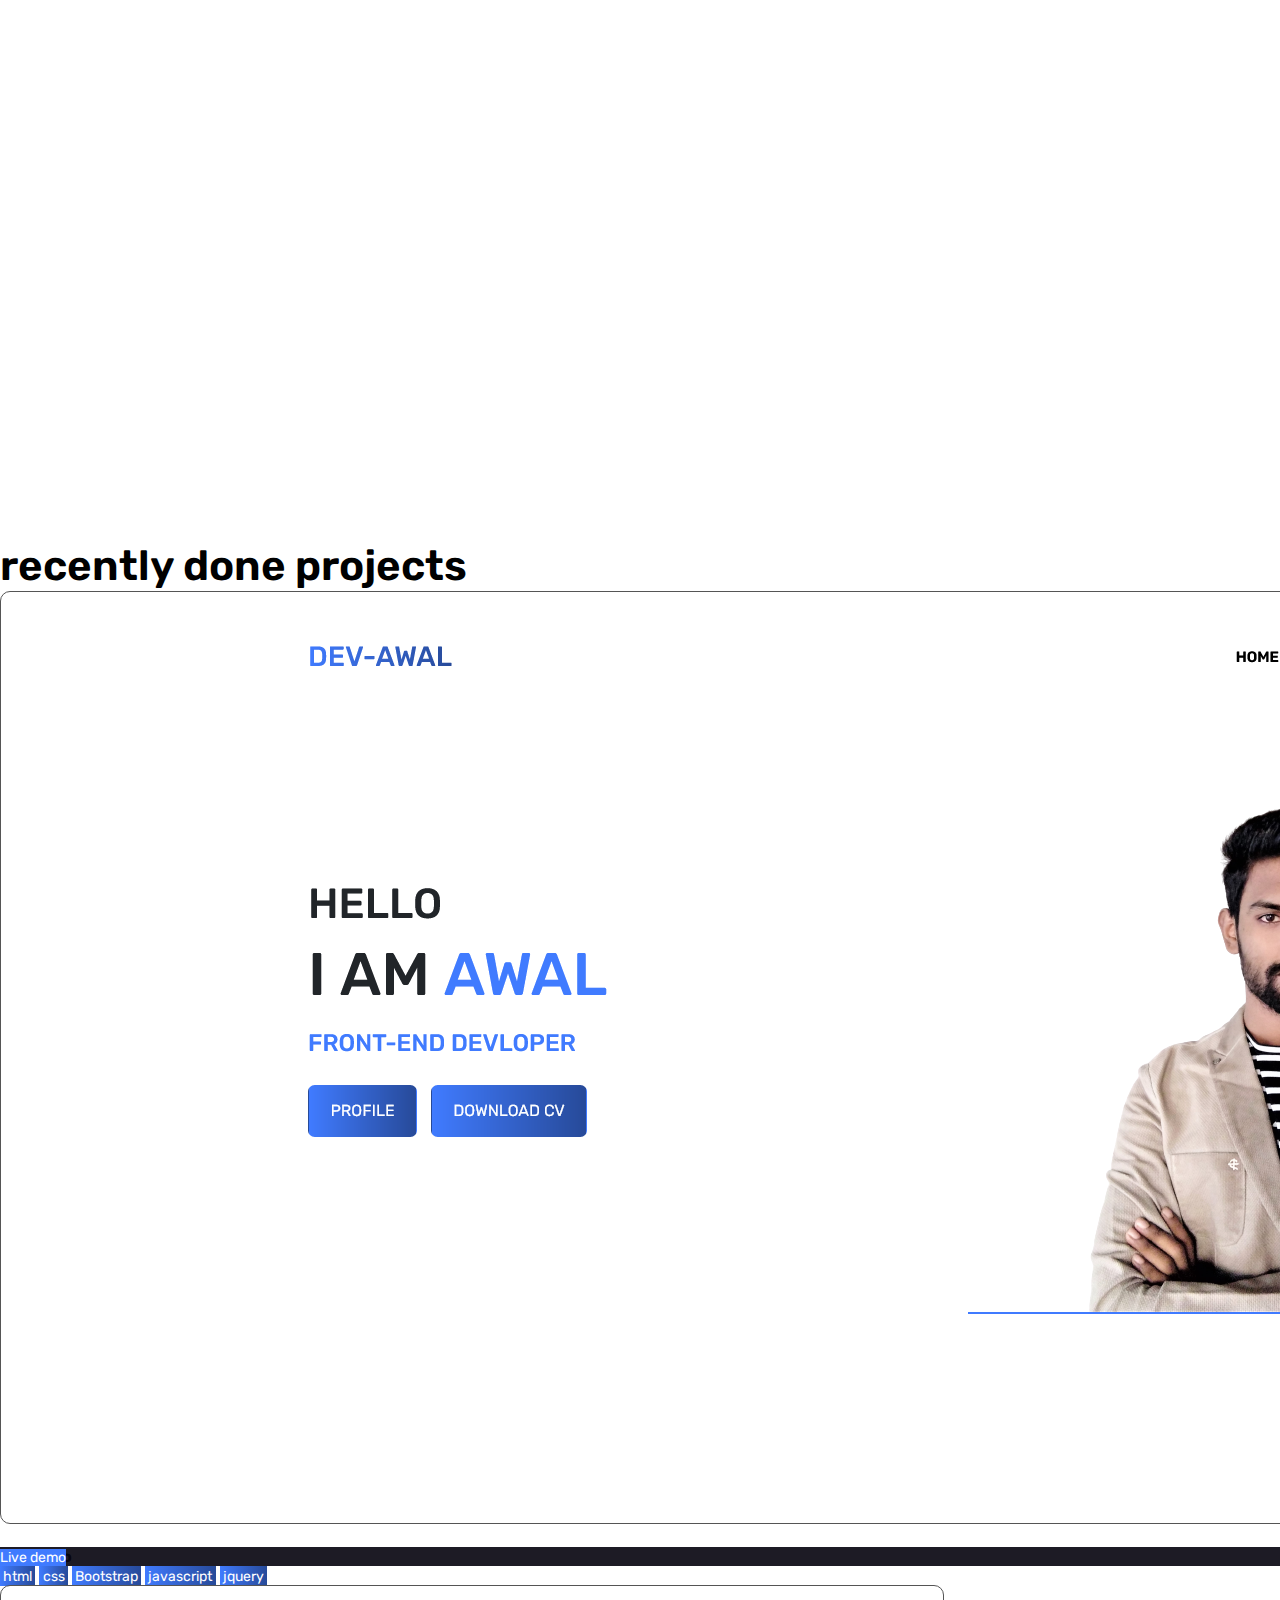
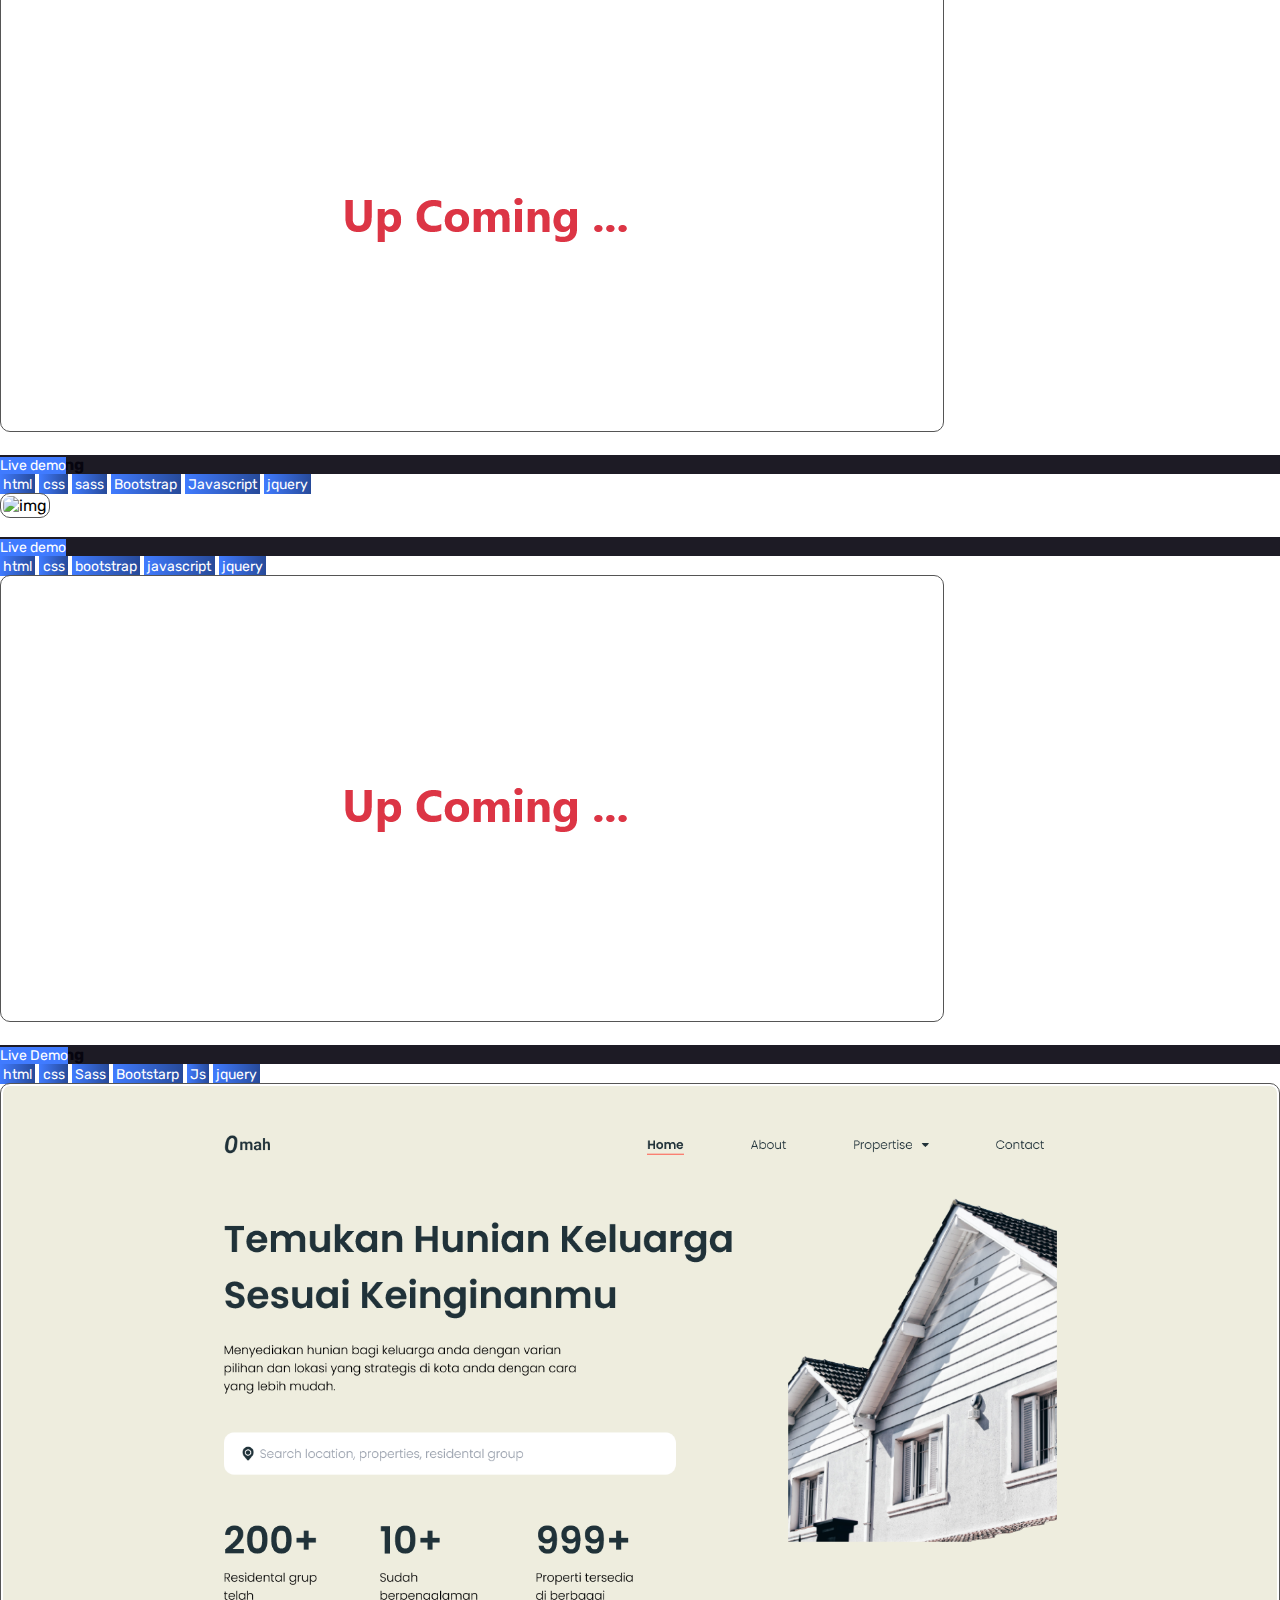
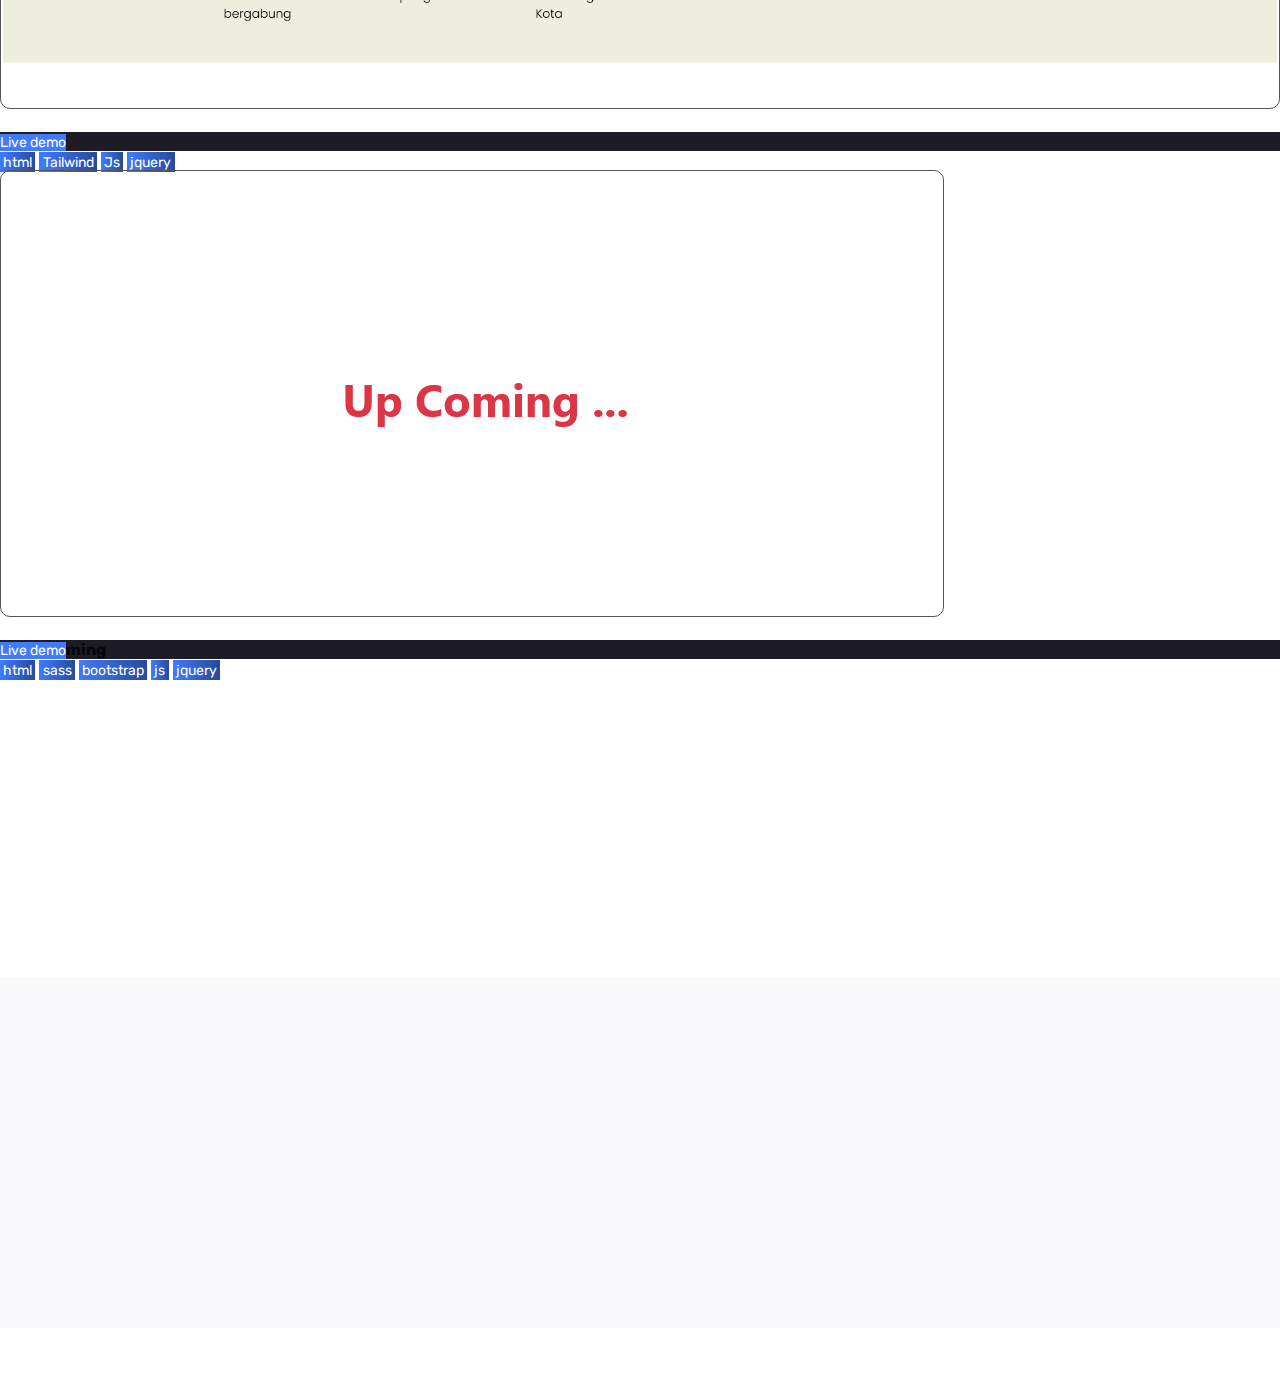
==== commit 78e99db5: "change links" ====
--- a/index.html
+++ b/index.html
@@ -50,10 +50,10 @@
  
 
     <!-- ========== Start home_banner ========== -->
-     <section class="banner py-3" id="banner">
+     <section class="banner py-3"  >
       <div class="container">
-         <div class="row row-cols-2 align-items-end align-items-md-center    ">
-            <div class="col   ">
+         <div class="row  align-items-center    ">
+            <div class="col-8    col-lg-6    ">
                <div class="banner_info text-capitalize lh-1">
                      <h3 class="wow animate__animated   animate__fadeInDown animate__slow text-capitalize ">hello</h3>
                       <h1 class="name lh-md wow animate__animated   animate__fadeIn  animate__slow " data-wow-delay="0.5s">i am<span class="npart1 text-capitalize"> Awal</span> </h1>
@@ -61,12 +61,12 @@
                </div>
                <div class="btns    text-decoration-none   mt-lg-4    ">
                   <a href="#mywork" class="text-decoration-none btn me-1 me-lg-2   wow animate__animated   animate__fadeIn animate__slow">My work</a>  
-                   <a href="img/cv1.pdf"  class="text-decoration-none btn wow animate__animated   animate__fadeIn animate__slow ">download cv</a> 
+                   <a href="img/cv1.pdf"  class="text-decoration-none text-capitalize btn wow animate__animated   animate__fadeIn animate__slow ">download cv</a> 
                </div>
             </div>
-            <div class="col text-center  border-bottom border-2 ">
+            <div class="col-4    col-lg-6   text-center  border-bottom border-2 ">
                <div class="image wow animate__animated   animate__fadeIn animate__slow ">
-                  <img src="img/p2-removebg-preview.png"    alt="">
+                  <img src="img/p2-removebg-preview.png" class="img-fluid"   alt="404">
                </div>
             </div>
          </div>
@@ -187,121 +187,297 @@
       </div>
       <div class="row row-cols-2 row-cols-md-3 gx-2  gx-md-4 gy-2 gy-md-5  d-flex align-items-center mt-1 mt-md-2  mt-lg-3">
 
-         <div class="col">
-            <div class="image position-relative overflow-hidden w-100 h-100 ">
-             <img src="img/appora.png" class="w-100 h-100"   style="max-width:100%; object-fit: cover;" alt="">
-             <div class="live-link   position-absolute top-0 start-0 end-0 bottom-0 w-100 h-100   d-flex align-items-center justify-content-center">
-               <a href="https://appora-tailwind.netlify.app " class="btn btn-sm md-btn-sm rounded-pill text-capitalize bg-white">Live demo</a>
-             </div>
-            </div>
-             <div class="link-details mt-3">
-               <h6 class="text-capitalize">Appora</h6>
-               <div class="pro-details d-none  d-md-block">
-                  <a href="#" class="rounded-2 text-capitalize text-decoration-none">html</a>
-                  <a href="#" class="rounded-2 text-capitalize text-decoration-none"> Tailwind css</a>
-                  <a href="#" class="rounded-2 text-capitalize text-decoration-none">Javascript</a>
-                  <a href="#" class="rounded-2 text-capitalize text-decoration-none">jequery</a>
-               </div>
-             </div>
-         </div>
-  
-         <div class="col">
-            <div class="image position-relative overflow-hidden w-100 h-100 ">
-             <img src="img/blog.png" class="w-100 h-100"   style="max-width:100%; object-fit: cover;" alt="">
-             <div class="live-link   position-absolute top-0 start-0 end-0 bottom-0 w-100 h-100   d-flex align-items-center justify-content-center">
-               <a href="https://ma-awal.github.io/New1/" class="btn btn-sm md-btn-lg rounded-pill text-capitalize bg-white">Live Demo</a>
-             </div>
-            </div>
-             <div class="link-details mt-3">
-               <h6 class="text-capitalize">Blog</h6>
-               <div class="pro-details d-none  d-md-block">
-                  <a href="#" class="rounded-2 text-capitalize text-decoration-none">html</a>
-                  <a href="#" class="rounded-2 text-capitalize text-decoration-none">css</a>
-                  <a href="#" class="rounded-2 text-capitalize text-decoration-none">Sass</a>
-                  <a href="#" class="rounded-2 text-capitalize text-decoration-none">Bootstarp</a>
-                  <a href="#" class="rounded-2 text-capitalize text-decoration-none">Js</a>
-                  <a href="#" class="rounded-2 text-capitalize text-decoration-none">jequery</a>
-               </div>
-             </div>
-         </div>
- 
-         <div class="col">
-            <div class="image position-relative overflow-hidden w-100 h-100 ">
-             <img src="img/resalat.png" class="w-100 h-100"   style="max-width:100%; object-fit: cover;" alt="">
-             <div class="live-link   position-absolute top-0 start-0 end-0 bottom-0 w-100 h-100   d-flex align-items-center justify-content-center">
-               <a href="https://ma-awal.github.io/Resalat/" class="btn btn-sm md-btn-lg rounded-pill text-capitalize bg-white">Live demo</a>
-             </div>
-            </div>
-             <div class="link-details mt-3">
-               <h6 class="text-capitalize">Resalat</h6>
-               <div class="pro-details d-none  d-md-block">
-                  <a href="#" class="rounded-2 text-capitalize text-decoration-none">html</a>
-                  <a href="#" class="rounded-2 text-capitalize text-decoration-none">Tailwind</a>
-                  <a href="#" class="rounded-2 text-capitalize text-decoration-none">Js</a>
-                  <a href="#" class="rounded-2 text-capitalize text-decoration-none">jequery</a>
-               </div>
-             </div>
-         </div>
-
-         <div class="col">
-            <div class="image position-relative overflow-hidden w-100 h-100 ">
-             <img src="img/protfolio.png" class="w-100 h-100"   style="max-width:100%; object-fit: cover;" alt="">
-             <div class="live-link   position-absolute top-0 start-0 end-0 bottom-0 w-100 h-100   d-flex align-items-center justify-content-center">
-               <a href="https://ma-awal.github.io/Portfolio/ " class="btn btn-sm md-btn-lg  rounded-pill text-capitalize bg-white">Live demo</a>
-             </div>
-            </div>
-             <div class="link-details mt-3">
-               <h6 class="text-capitalize">Portfolio</h6>
-               <div class="pro-details d-none  d-md-block">
-                  <a href="#" class="rounded-2 text-capitalize text-decoration-none">html</a>
-                  <a href="#" class="rounded-2 text-capitalize text-decoration-none">css</a>
-                  <a href="#" class="rounded-2 text-capitalize text-decoration-none">Bootstrap</a>
-                  <a href="#" class="rounded-2 text-capitalize text-decoration-none">javascript</a>
-                  <a href="#" class="rounded-2 text-capitalize text-decoration-none">jquery</a>
-               </div>
-             </div>
-         </div>
-  
-         <div class="col">
-            <div class="image position-relative overflow-hidden w-100 h-100 ">
-             <img src="img/boldo.png" class="w-100 h-100"   style="max-width:100%; object-fit: cover;" alt="">
-             <div class="live-link   position-absolute top-0 start-0 end-0 bottom-0 w-100 h-100   d-flex align-items-center justify-content-center">
-               <a href="https://boldo-new5.netlify.app" class="btn btn-sm md-btn-lg rounded-pill text-capitalize bg-white">Live demo</a>
-             </div>
-            </div>
-             <div class="link-details mt-3">
-               <h6 class="text-capitalize">Boldo</h6>
-               <div class="pro-details d-none  d-md-block">
-                  <a href="#" class="rounded-2 text-capitalize text-decoration-none">html</a>
-                  <a href="#" class="rounded-2 text-capitalize text-decoration-none">css</a>
-                  <a href="#" class="rounded-2 text-capitalize text-decoration-none">bootstrap</a>
-                  <a href="#" class="rounded-2 text-capitalize text-decoration-none">javascript</a>
-                  <a href="#" class="rounded-2 text-capitalize text-decoration-none">jquery</a>
-               </div>
-             </div>
-         </div>
- 
-         <div class="col">
-            <div class="image position-relative overflow-hidden w-100 h-100 ">
-             <img src="img/portfolio1.png" class="w-100 h-100"   style="max-width:100%; object-fit: cover;" alt="">
-             <div class="live-link   position-absolute top-0 start-0 end-0 bottom-0 w-100 h-100   d-flex align-items-center justify-content-center">
-               <a href="#" class="btn btn-lg rounded-pill text-capitalize bg-white">Live demo</a>
-             </div>
-            </div>
-             <div class="link-details mt-3">
-               <h6 class="text-capitalize">Uppcomming</h6>
-               <div class="pro-details d-none  d-md-block">
-                  <a href="#" class="rounded-2 text-capitalize text-decoration-none">html</a>
-                  <a href="#" class="rounded-2 text-capitalize text-decoration-none">sass</a>
-                  <a href="#" class="rounded-2 text-capitalize text-decoration-none">bootstrap</a>
-                  <a href="#" class="rounded-2 text-capitalize text-decoration-none">js</a>
-                  <a href="#" class="rounded-2 text-capitalize text-decoration-none">jequery</a>
-               </div>
-             </div>
-         </div>
-
-      </div>
+          <!-- single project -->
+          <div class="col">
+            <div class="image position-relative overflow-hidden w-100 h-100">
+              <img src="img/protfolio.png" class="img-fluid" alt="img" />
+              <div
+                class="live-link position-absolute top-0 start-0 end-0 bottom-0 w-100 h-100 d-flex align-items-center justify-content-center"
+              >
+                <a
+                  href="https://ma-awal.github.io/Portfolio/ "
+                  class="btn btn-sm md-btn-lg rounded-pill text-capitalize bg-white"
+                  >Live demo</a
+                >
+              </div>
+            </div>
+            <div class="link-details mt-3">
+              <h6 class="text-capitalize">Portfolio</h6>
+              <div class="pro-details d-none d-md-block">
+                <a
+                  href="#"
+                  class="rounded-2 text-capitalize text-decoration-none"
+                  >html</a
+                >
+                <a
+                  href="#"
+                  class="rounded-2 text-capitalize text-decoration-none"
+                  >css</a
+                >
+                <a
+                  href="#"
+                  class="rounded-2 text-capitalize text-decoration-none"
+                  >Bootstrap</a
+                >
+                <a
+                  href="#"
+                  class="rounded-2 text-capitalize text-decoration-none"
+                  >javascript</a
+                >
+                <a
+                  href="#"
+                  class="rounded-2 text-capitalize text-decoration-none"
+                  >jquery</a
+                >
+              </div>
+            </div>
+          </div>
+          <!-- single project -->
+          <div class="col">
+            <div class="image position-relative overflow-hidden w-100 h-100">
+              <img src="img/add.png" class="img-fluid" alt="" />
+              <div
+                class="live-link position-absolute top-0 start-0 end-0 bottom-0 w-100 h-100 d-flex align-items-center justify-content-center"
+              >
+                <a
+                  href="#"
+                  class="btn btn-sm md-btn-sm rounded-pill text-capitalize bg-white"
+                  >Live demo</a
+                >
+              </div>
+            </div>
+            <div class="link-details mt-3">
+              <h6 class="text-capitalize">Up coming</h6>
+              <div class="pro-details d-none d-md-block">
+                <a
+                  href="#"
+                  class="rounded-2 text-capitalize text-decoration-none"
+                  >html</a
+                >
+                <a
+                href="#"
+                class="rounded-2 text-capitalize text-decoration-none"
+                >css</a
+              >
+                <a
+                  href="#"
+                  class="rounded-2 text-capitalize text-decoration-none"
+                >
+                   sass</a
+                >
+                <a
+                  href="#"
+                  class="rounded-2 text-capitalize text-decoration-none"
+                  >Bootstrap</a
+                >
+                <a
+                  href="#"
+                  class="rounded-2 text-capitalize text-decoration-none"
+                  >Javascript</a
+                >
+                <a
+                href="#"
+                class="rounded-2 text-capitalize text-decoration-none"
+                >jquery</a
+              >
+              </div>
+            </div>
+          </div>  
+          <!-- single project -->
+          <div class="col">
+            <div class="image position-relative overflow-hidden w-100 h-100">
+              <img src="img/boldo.png" class="img-fluid" alt="img" />
+              <div
+                class="live-link position-absolute top-0 start-0 end-0 bottom-0 w-100 h-100 d-flex align-items-center justify-content-center"
+              >
+                <a
+                  href="https://boldo-new5.netlify.app"
+                  class="btn btn-sm md-btn-lg rounded-pill text-capitalize bg-white"
+                  >Live demo</a
+                >
+              </div>
+            </div>
+            <div class="link-details mt-3">
+              <h6 class="text-capitalize">Boldo</h6>
+              <div class="pro-details d-none d-md-block">
+                <a
+                  href="#"
+                  class="rounded-2 text-capitalize text-decoration-none"
+                  >html</a
+                >
+                <a
+                  href="#"
+                  class="rounded-2 text-capitalize text-decoration-none"
+                  >css</a
+                >
+                <a
+                  href="#"
+                  class="rounded-2 text-capitalize text-decoration-none"
+                  >bootstrap</a
+                >
+                <a
+                  href="#"
+                  class="rounded-2 text-capitalize text-decoration-none"
+                  >javascript</a
+                >
+                <a
+                  href="#"
+                  class="rounded-2 text-capitalize text-decoration-none"
+                  >jquery</a
+                >
+              </div>
+            </div>
+          </div>
+
+          <!-- single project -->
+          <div class="col">
+            <div class="image position-relative overflow-hidden w-100 h-100">
+              <img src="img/add.png" class="img-fluid" alt="" />
+              <div
+                class="live-link position-absolute top-0 start-0 end-0 bottom-0 w-100 h-100 d-flex align-items-center justify-content-center"
+              >
+                <a
+                  href="#"
+                  class="btn btn-sm md-btn-lg rounded-pill text-capitalize bg-white"
+                  >Live Demo</a
+                >
+              </div>
+            </div>
+            <div class="link-details mt-3">
+              <h6 class="text-capitalize">Up coming</h6>
+              <div class="pro-details d-none d-md-block">
+                <a
+                  href="#"
+                  class="rounded-2 text-capitalize text-decoration-none"
+                  >html</a
+                >
+                <a
+                  href="#"
+                  class="rounded-2 text-capitalize text-decoration-none"
+                  >css</a
+                >
+                <a
+                  href="#"
+                  class="rounded-2 text-capitalize text-decoration-none"
+                  >Sass</a
+                >
+                <a
+                  href="#"
+                  class="rounded-2 text-capitalize text-decoration-none"
+                  >Bootstarp</a
+                >
+                <a
+                  href="#"
+                  class="rounded-2 text-capitalize text-decoration-none"
+                  >Js</a
+                >
+                <a
+                  href="#"
+                  class="rounded-2 text-capitalize text-decoration-none"
+                  >jquery</a
+                >
+              </div>
+            </div>
+          </div>
+          <!-- single project -->
+          <div class="col">
+            <div class="image position-relative overflow-hidden w-100 h-100">
+              <img
+                src="img/resalat.png"
+                class="w-100 h-100"
+                style="max-width: 100%; object-fit: cover"
+                alt=""
+              />
+              <div
+                class="live-link position-absolute top-0 start-0 end-0 bottom-0 w-100 h-100 d-flex align-items-center justify-content-center"
+              >
+                <a
+                  href="https://ma-awal.github.io/Resalat/"
+                  class="btn btn-sm md-btn-lg rounded-pill text-capitalize bg-white"
+                  >Live demo</a
+                >
+              </div>
+            </div>
+            <div class="link-details mt-3">
+              <h6 class="text-capitalize">Resalat</h6>
+              <div class="pro-details d-none d-md-block">
+                <a
+                  href="#"
+                  class="rounded-2 text-capitalize text-decoration-none"
+                  >html</a
+                >
+                <a
+                  href="#"
+                  class="rounded-2 text-capitalize text-decoration-none"
+                  >Tailwind</a
+                >
+                <a
+                  href="#"
+                  class="rounded-2 text-capitalize text-decoration-none"
+                  >Js</a
+                >
+                <a
+                  href="#"
+                  class="rounded-2 text-capitalize text-decoration-none"
+                  >jquery</a
+                >
+              </div>
+            </div>
+          </div>
+
+          <!-- single project -->
+          <div class="col">
+            <div class="image position-relative overflow-hidden w-100 h-100">
+              <img
+                src="img/add.png"
+                class="img-fluid"
+                style="max-width: 100%; object-fit: cover"
+                alt="img"
+              />
+              <div
+                class="live-link position-absolute top-0 start-0 end-0 bottom-0 w-100 h-100 d-flex align-items-center justify-content-center"
+              >
+                <a
+                  href="#"
+                  class="btn btn-lg rounded-pill text-capitalize bg-white"
+                  >Live demo</a
+                >
+              </div>
+            </div>
+            <div class="link-details mt-3">
+              <h6 class="text-capitalize">Uppcomming</h6>
+              <div class="pro-details d-none d-md-block">
+                <a
+                  href="#"
+                  class="rounded-2 text-capitalize text-decoration-none"
+                  >html</a
+                >
+                <a
+                  href="#"
+                  class="rounded-2 text-capitalize text-decoration-none"
+                  >sass</a
+                >
+                <a
+                  href="#"
+                  class="rounded-2 text-capitalize text-decoration-none"
+                  >bootstrap</a
+                >
+                <a
+                  href="#"
+                  class="rounded-2 text-capitalize text-decoration-none"
+                  >js</a
+                >
+                <a
+                  href="#"
+                  class="rounded-2 text-capitalize text-decoration-none"
+                  >jquery</a
+                >
+              </div>
+            </div>
+          </div>
+         
    </div>
+</div>
 </section>
 <!-- ========== End projects ========== -->
 
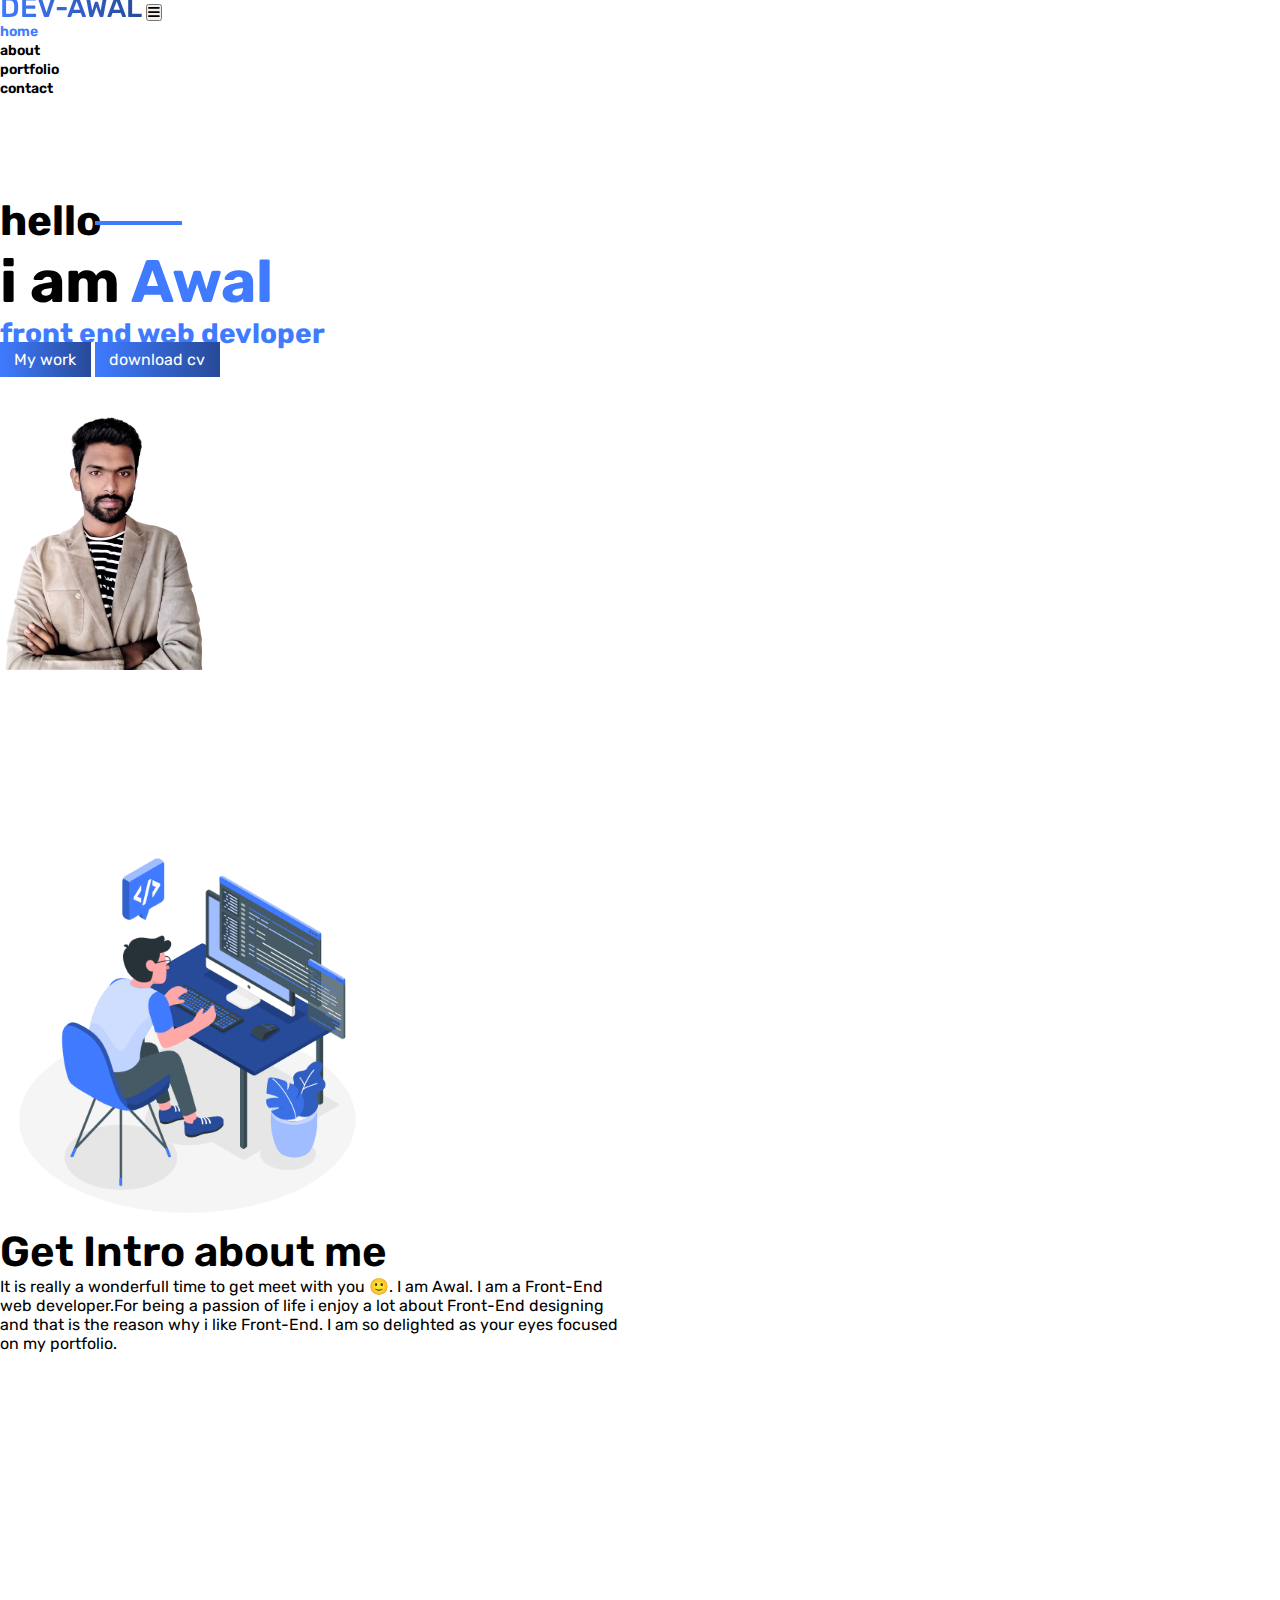
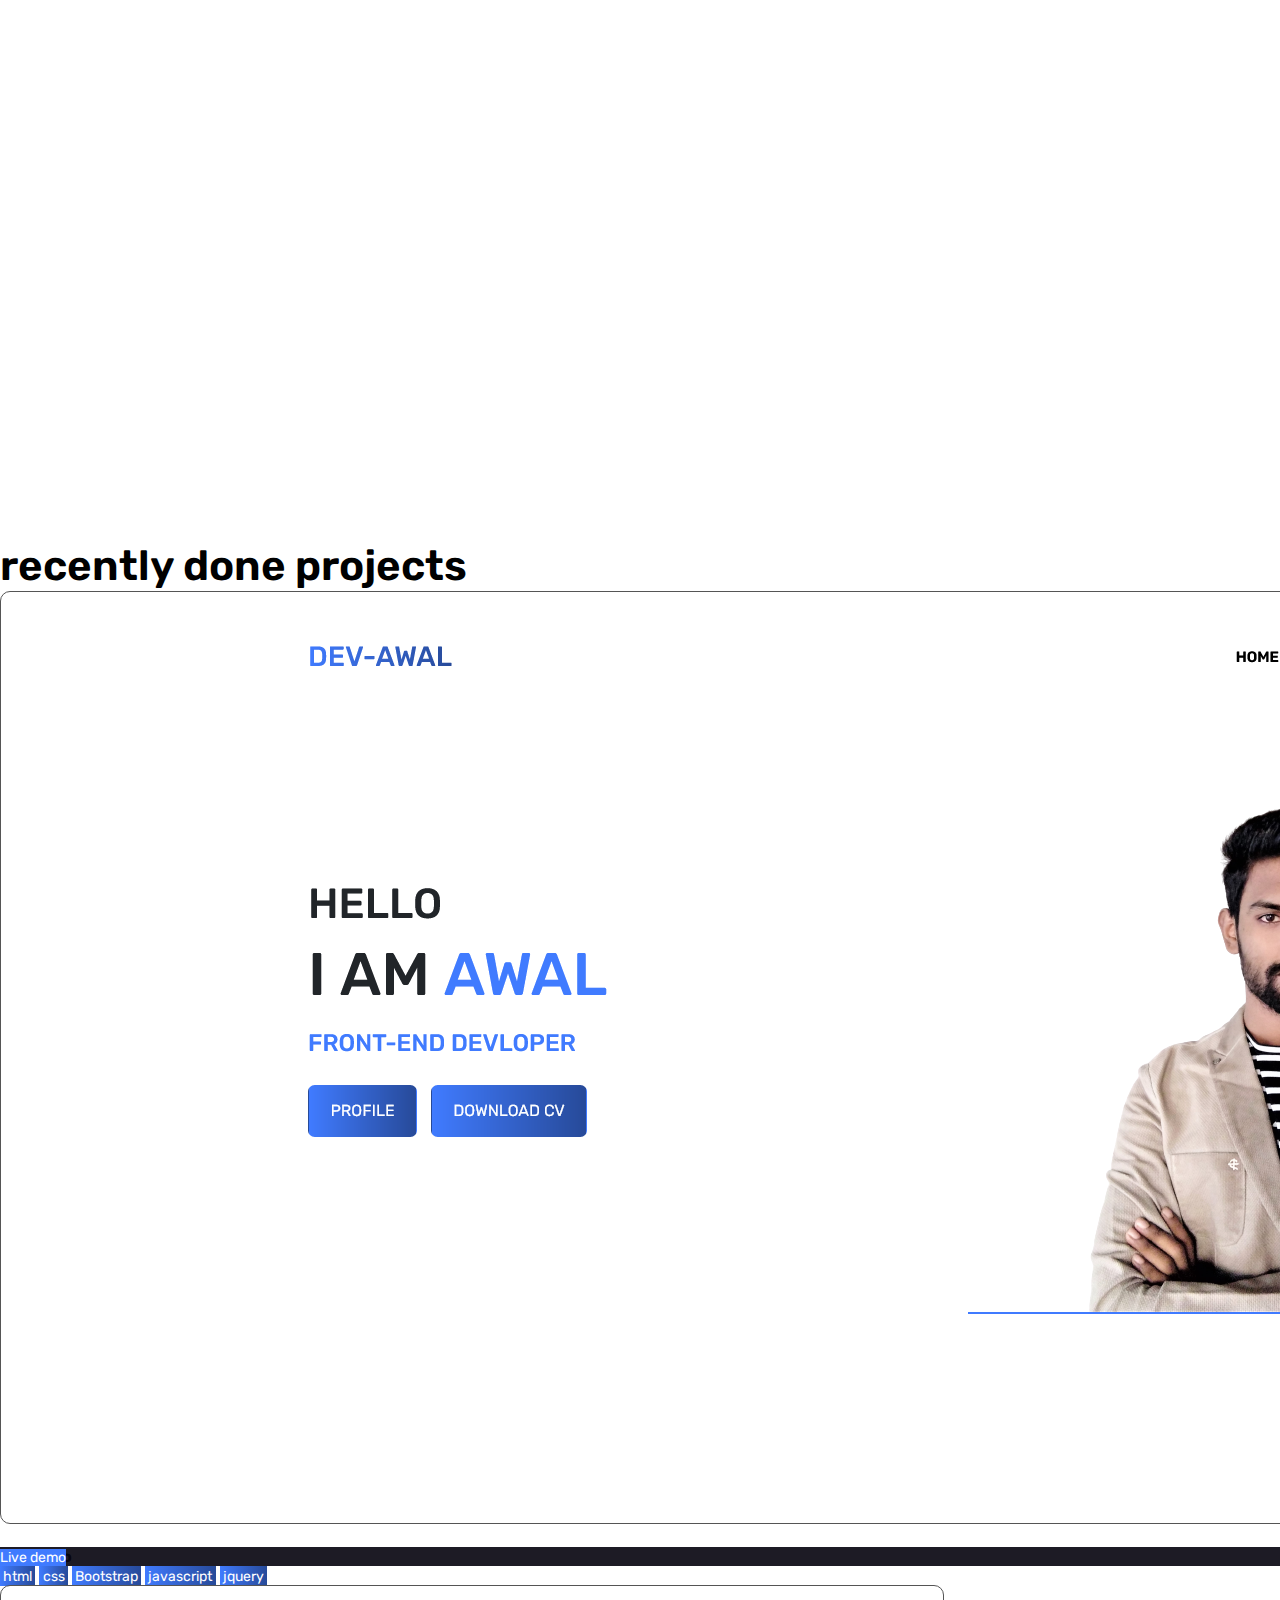
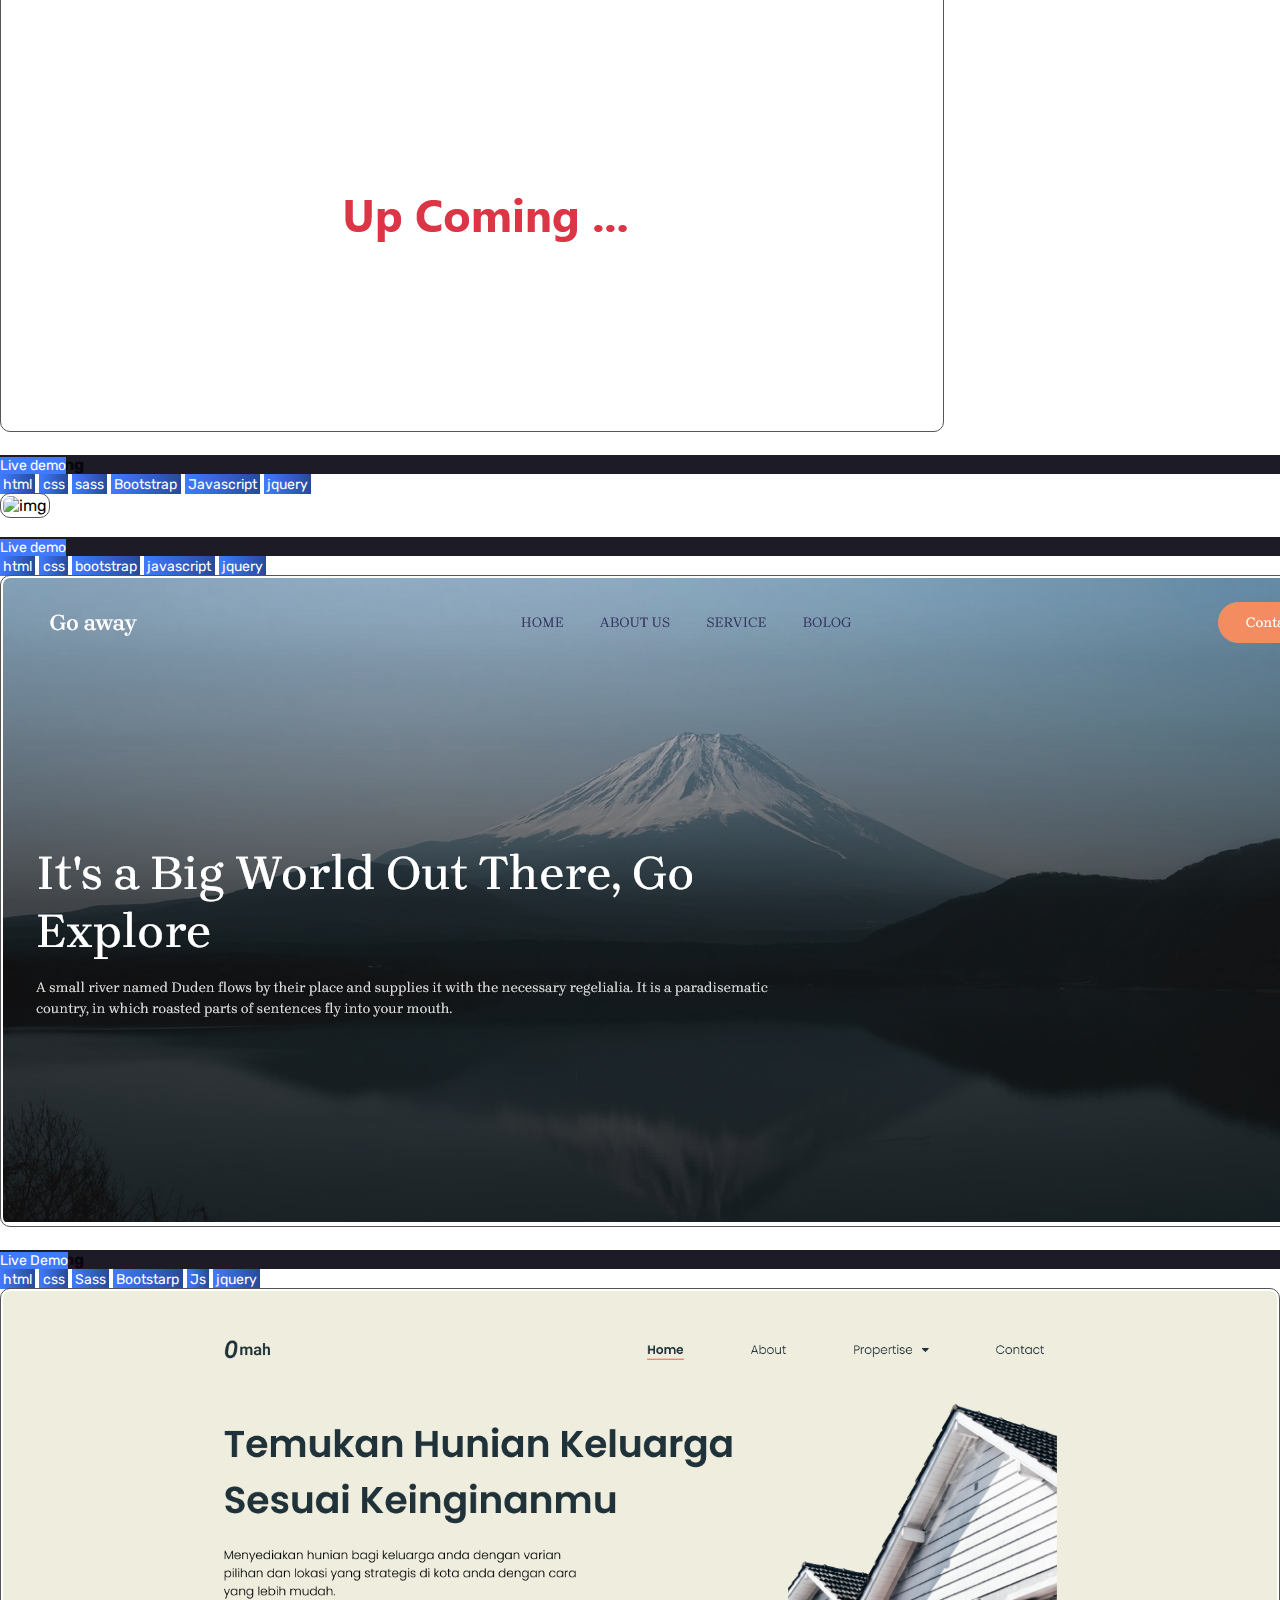
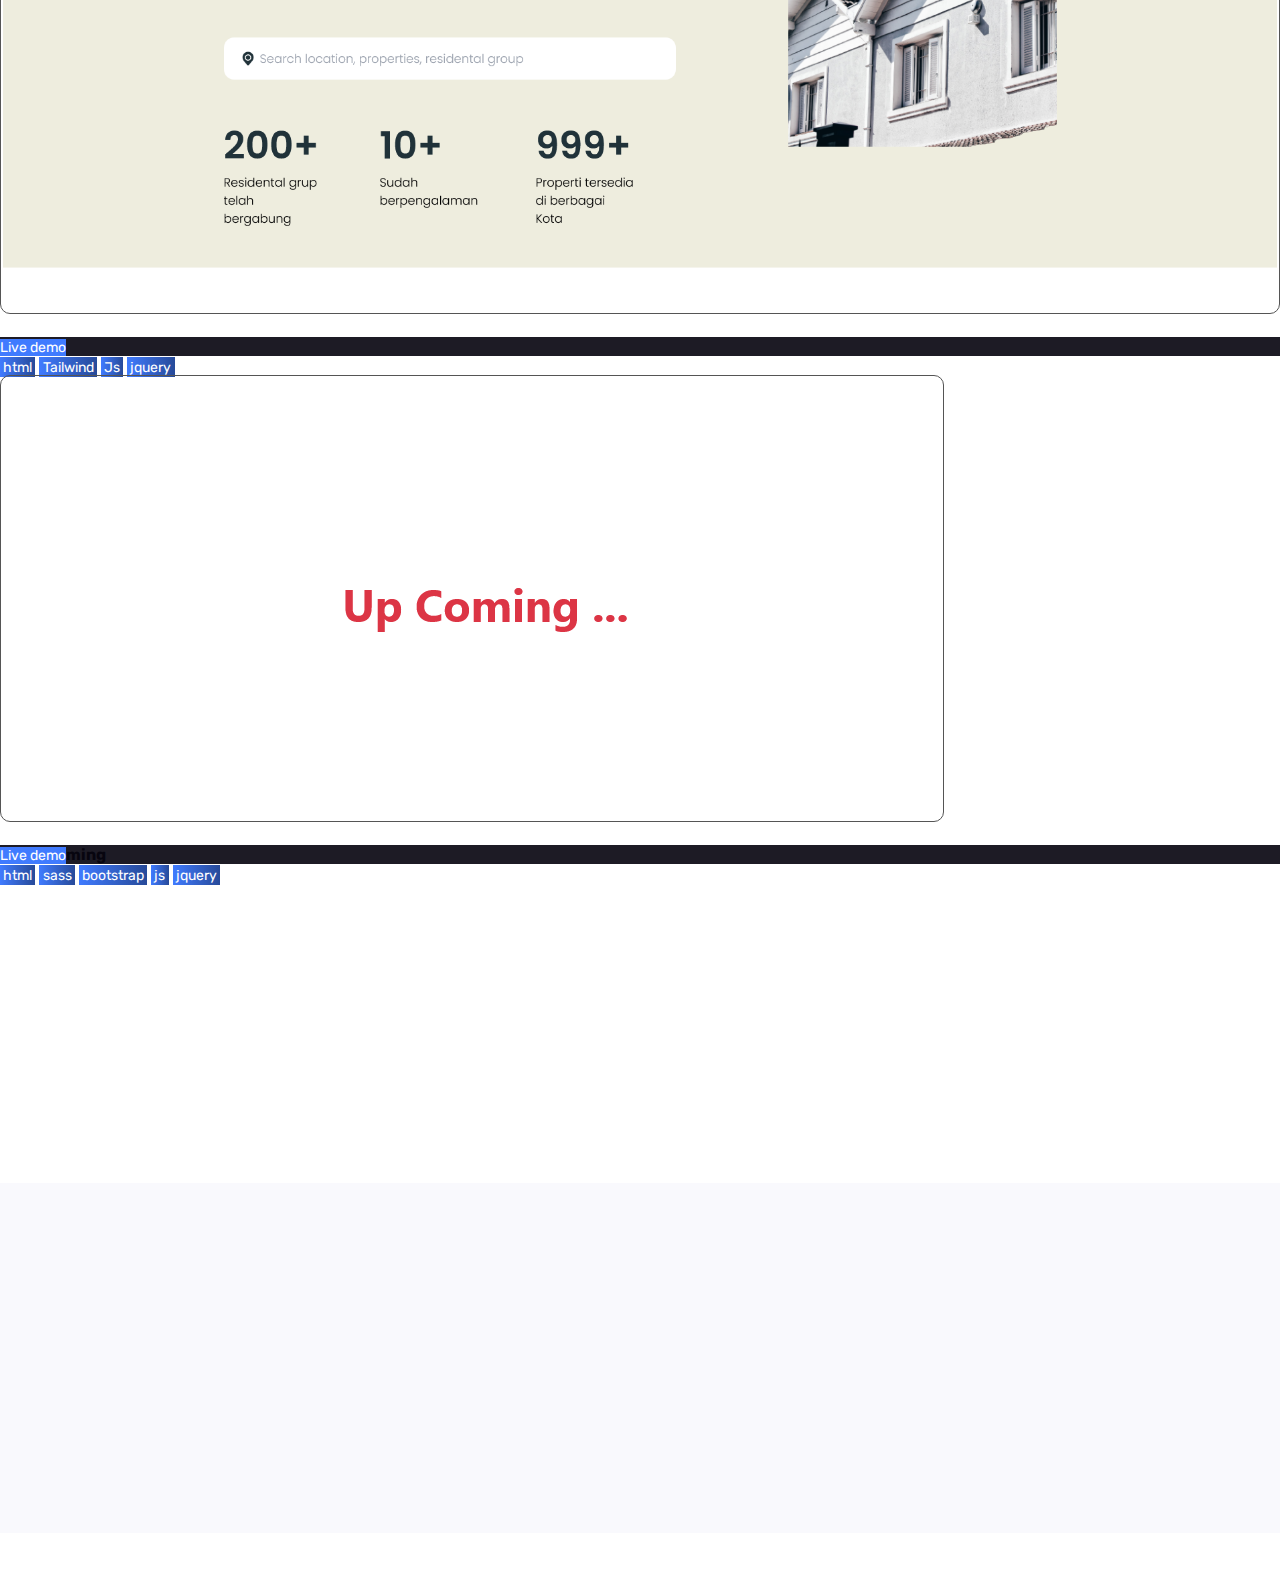
==== commit b06e7eb9: "added another project" ====
--- a/index.html
+++ b/index.html
@@ -332,12 +332,12 @@
           <!-- single project -->
           <div class="col">
             <div class="image position-relative overflow-hidden w-100 h-100">
-              <img src="img/add.png" class="img-fluid" alt="" />
+              <img src="img/blog.png" class="img-fluid" alt="" />
               <div
                 class="live-link position-absolute top-0 start-0 end-0 bottom-0 w-100 h-100 d-flex align-items-center justify-content-center"
               >
                 <a
-                  href="#"
+                  href="https://ma-awal.github.io/Blog/"
                   class="btn btn-sm md-btn-lg rounded-pill text-capitalize bg-white"
                   >Live Demo</a
                 >
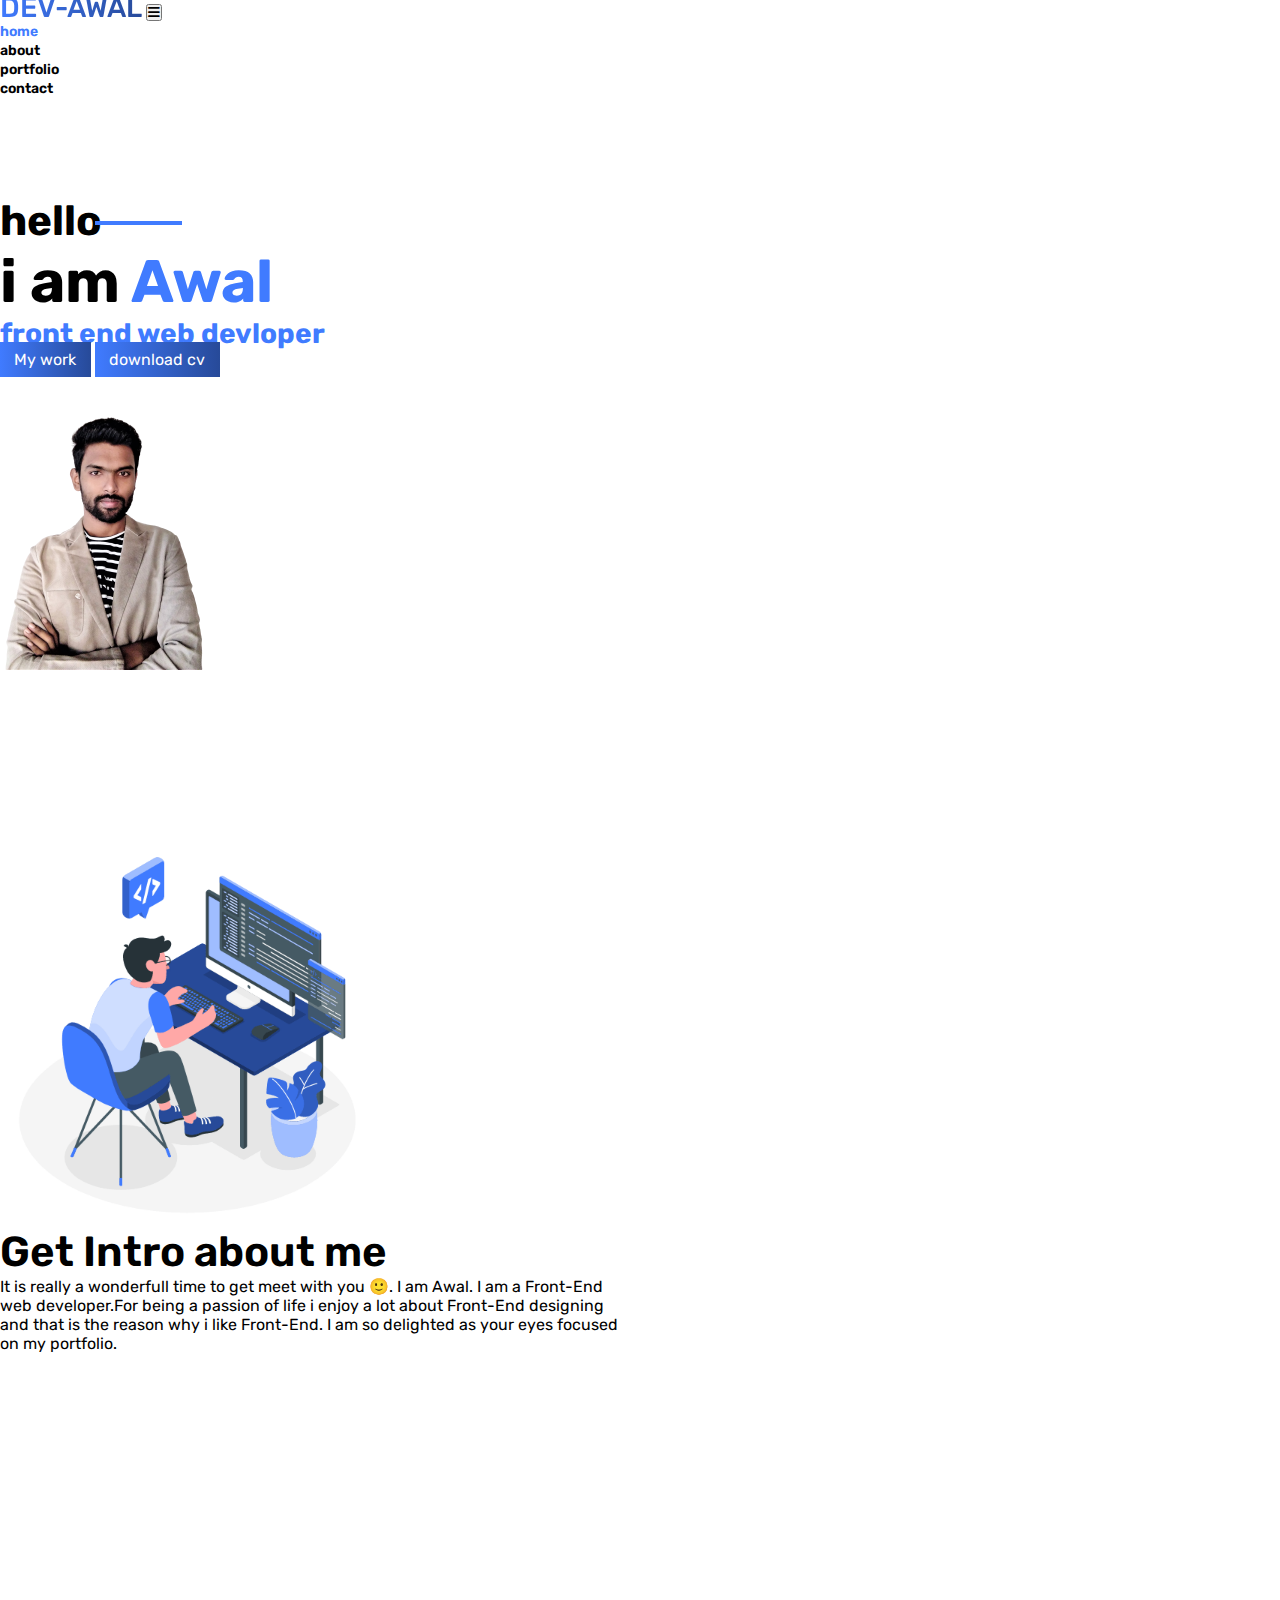
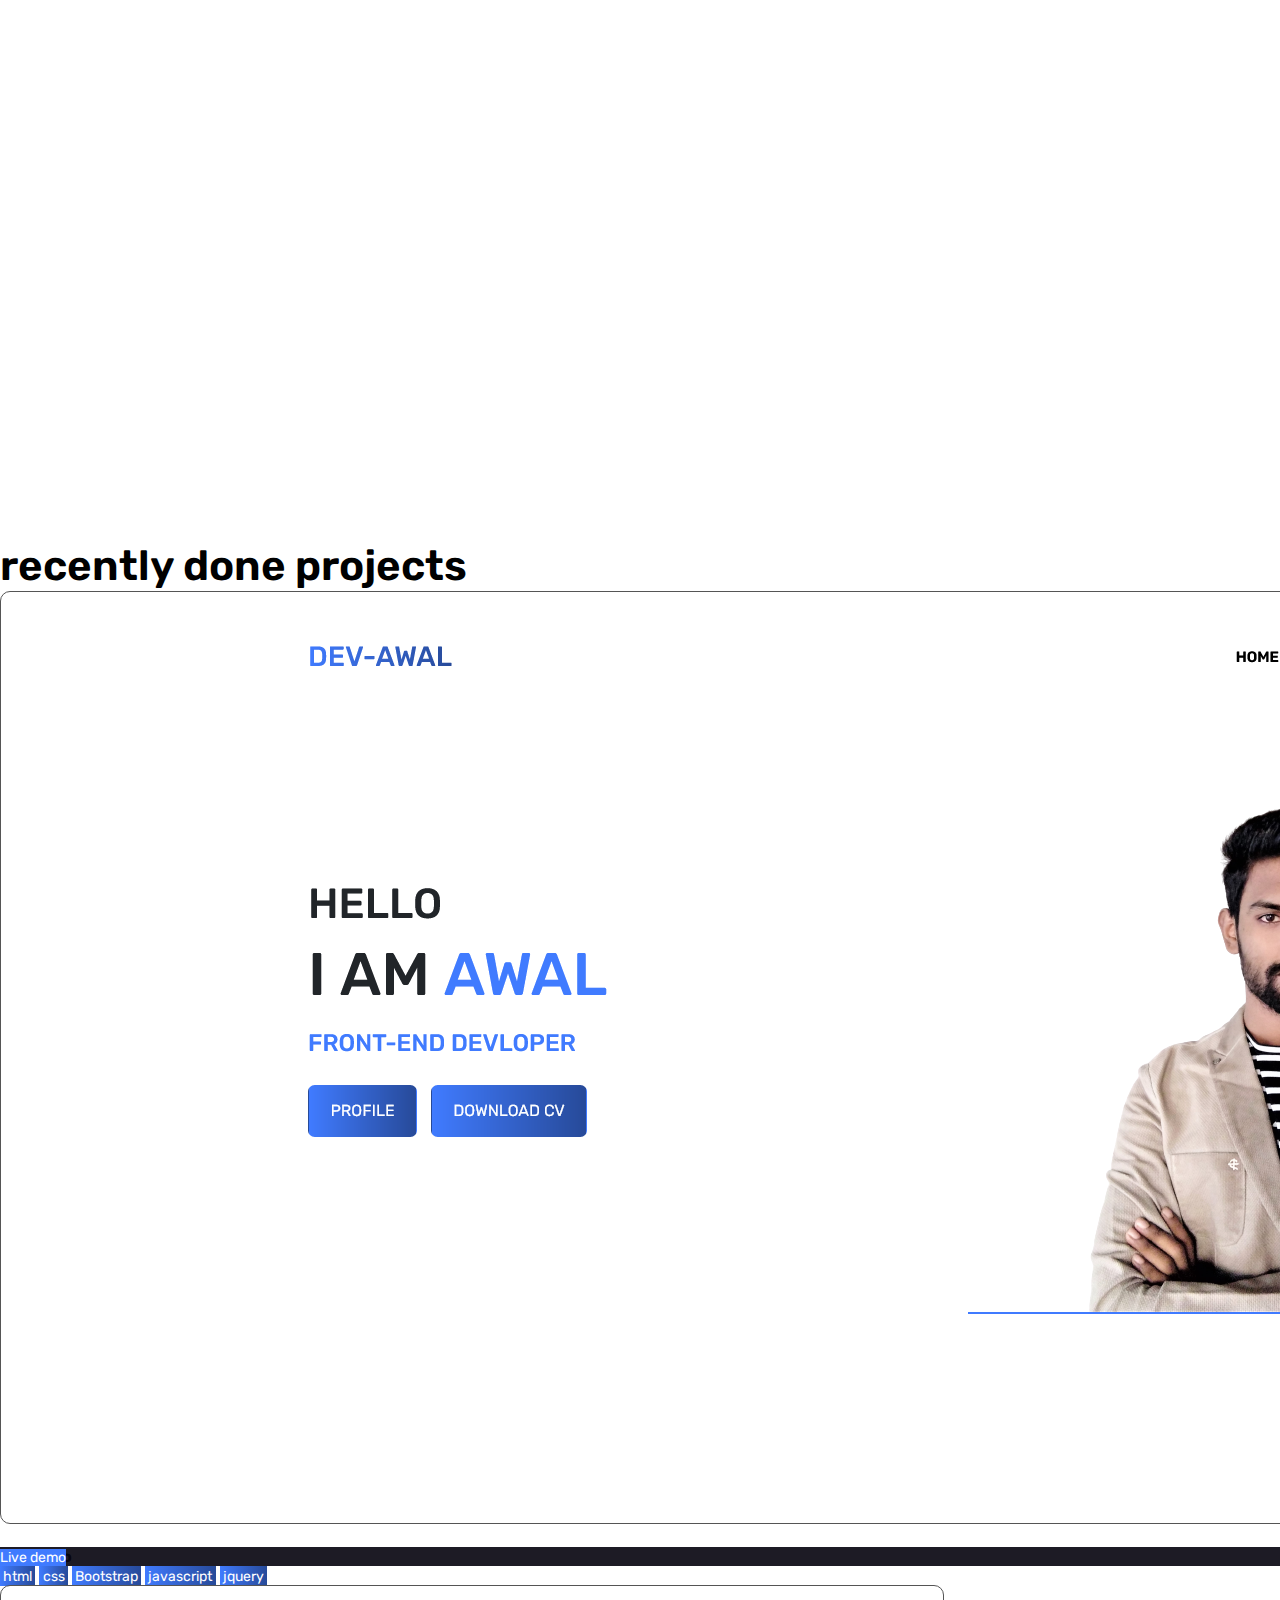
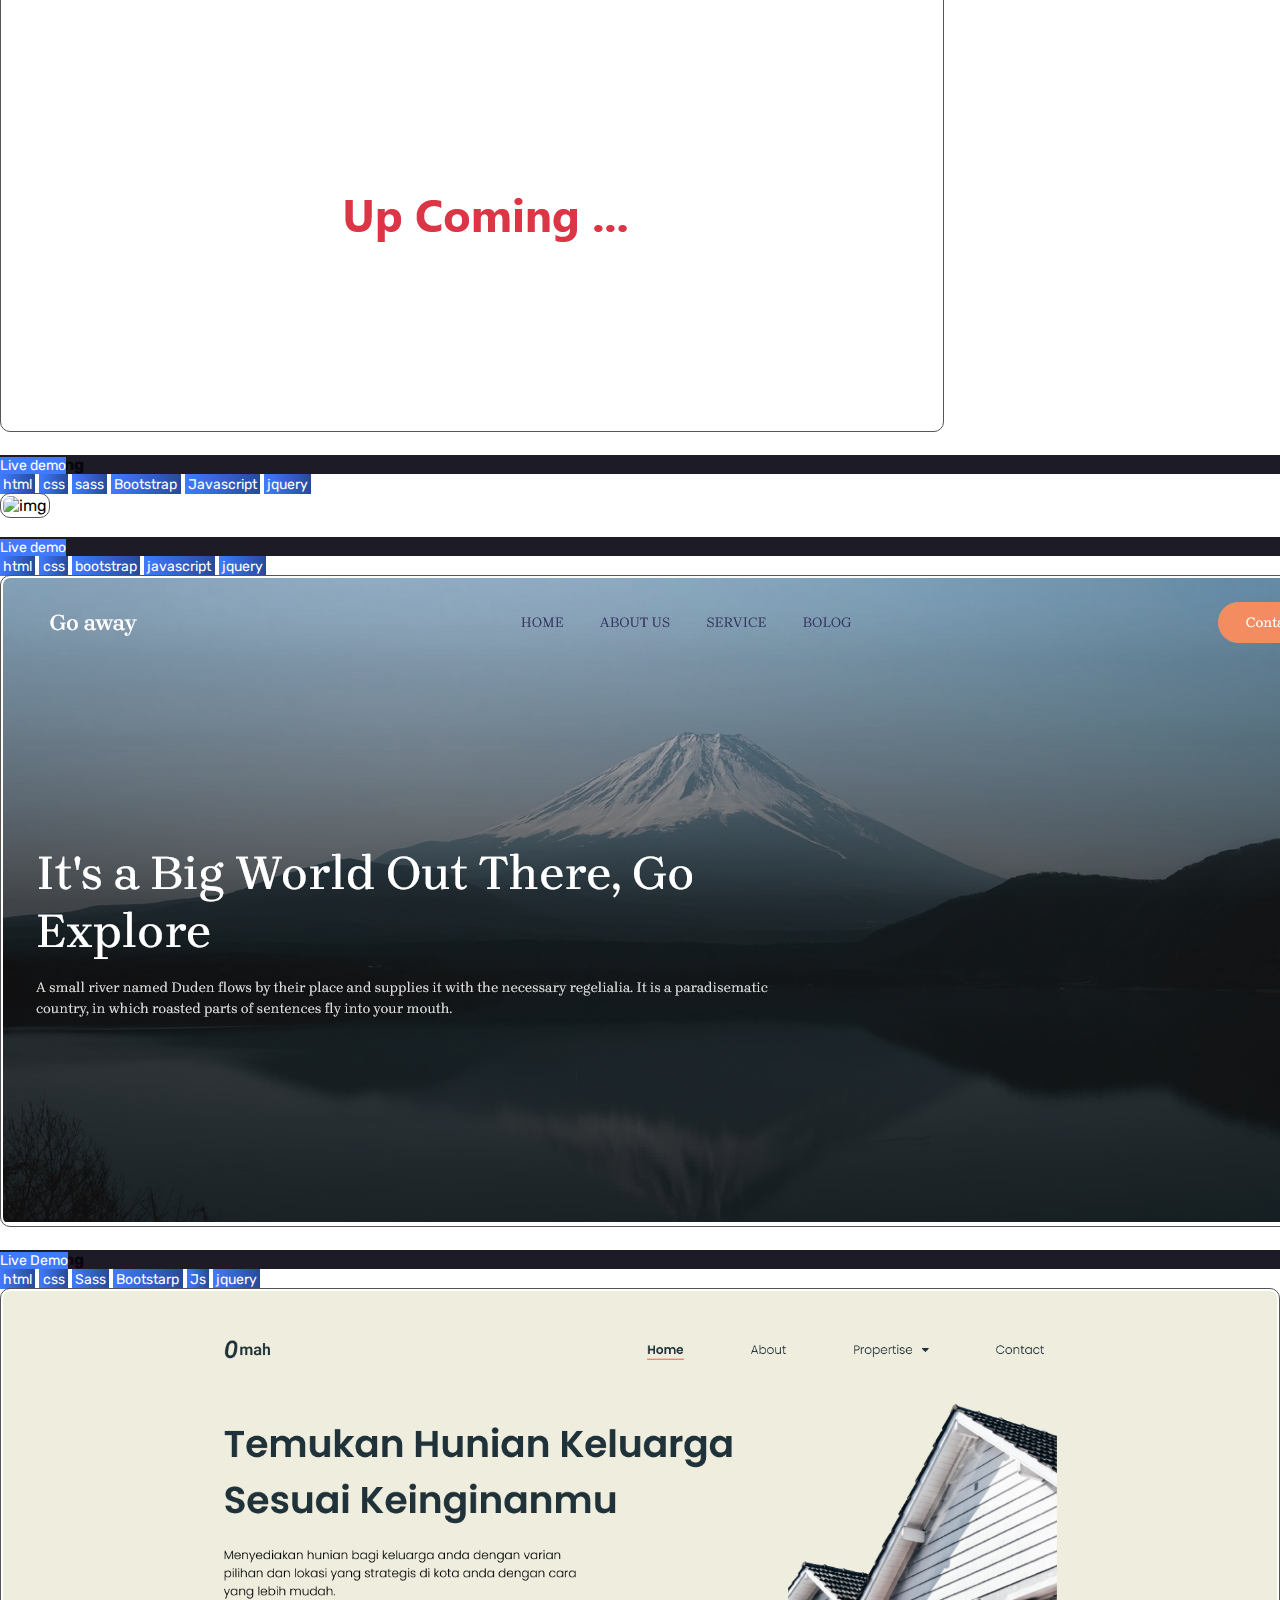
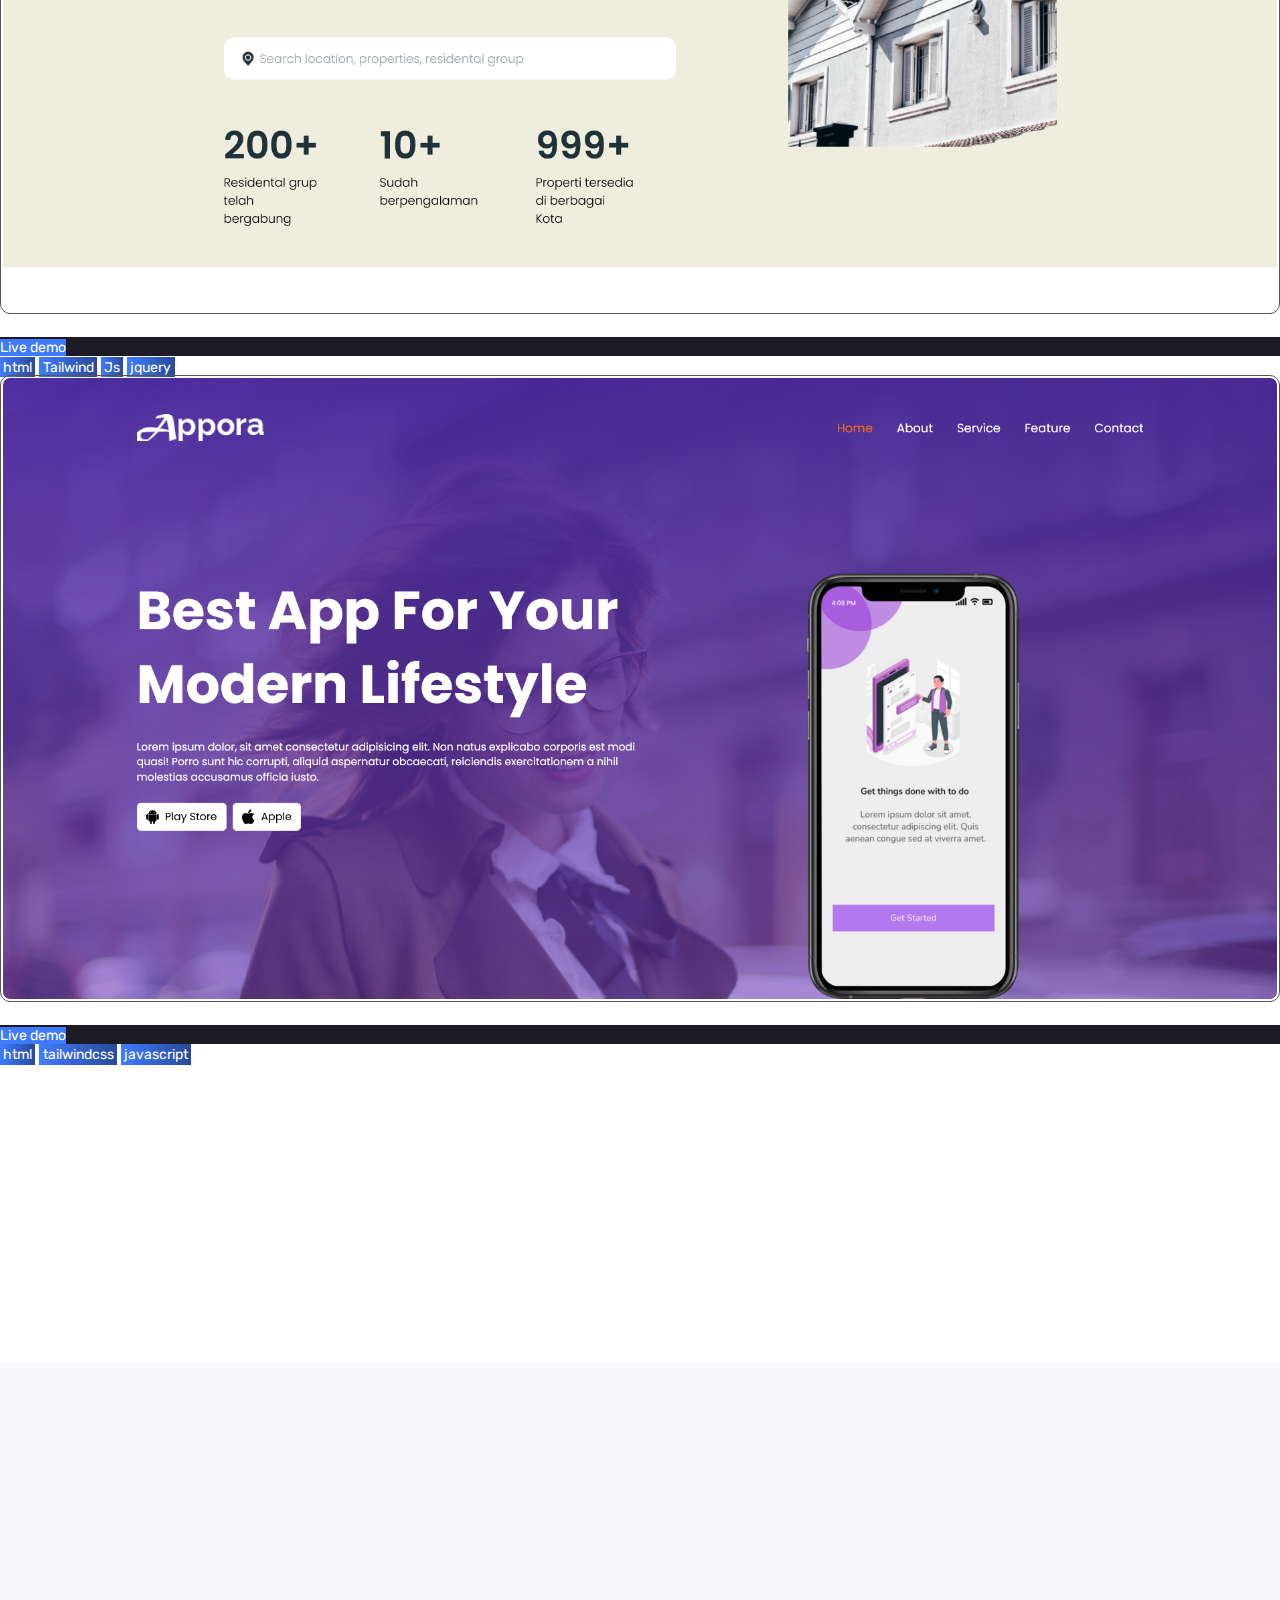
==== commit 42fa5ce0: "added another change" ====
--- a/index.html
+++ b/index.html
@@ -429,7 +429,7 @@
           <div class="col">
             <div class="image position-relative overflow-hidden w-100 h-100">
               <img
-                src="img/add.png"
+                src="img/appora.png"
                 class="img-fluid"
                 style="max-width: 100%; object-fit: cover"
                 alt="img"
@@ -438,14 +438,14 @@
                 class="live-link position-absolute top-0 start-0 end-0 bottom-0 w-100 h-100 d-flex align-items-center justify-content-center"
               >
                 <a
-                  href="#"
+                  href="https://awal-appora.netlify.app"
                   class="btn btn-lg rounded-pill text-capitalize bg-white"
                   >Live demo</a
                 >
               </div>
             </div>
             <div class="link-details mt-3">
-              <h6 class="text-capitalize">Uppcomming</h6>
+              <h6 class="text-capitalize">appora</h6>
               <div class="pro-details d-none d-md-block">
                 <a
                   href="#"
@@ -455,23 +455,16 @@
                 <a
                   href="#"
                   class="rounded-2 text-capitalize text-decoration-none"
-                  >sass</a
-                >
-                <a
-                  href="#"
-                  class="rounded-2 text-capitalize text-decoration-none"
-                  >bootstrap</a
-                >
-                <a
-                  href="#"
-                  class="rounded-2 text-capitalize text-decoration-none"
-                  >js</a
-                >
-                <a
-                  href="#"
-                  class="rounded-2 text-capitalize text-decoration-none"
-                  >jquery</a
-                >
+                  >tailwindcss</a
+                >
+             
+                <a
+                  href="#"
+                  class="rounded-2 text-capitalize text-decoration-none"
+                  >javascript</a
+                >
+              
+               
               </div>
             </div>
           </div>
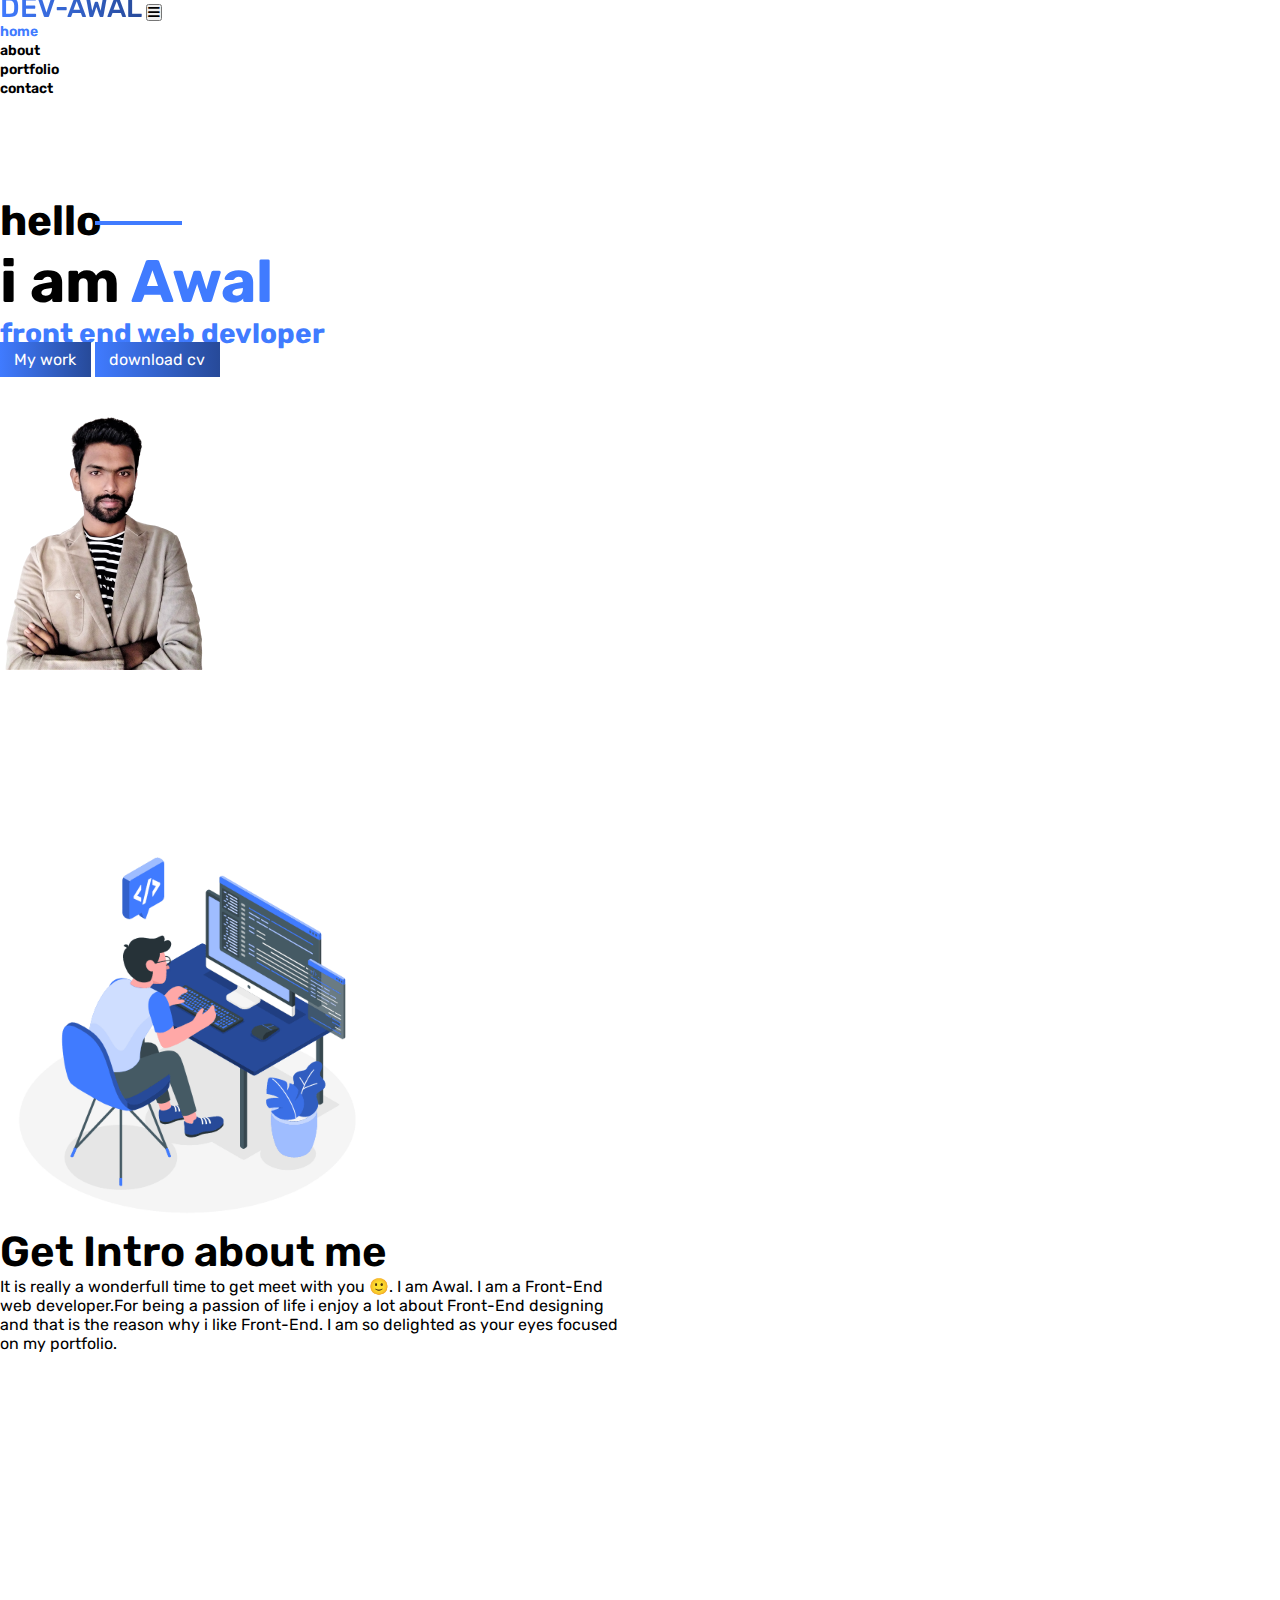
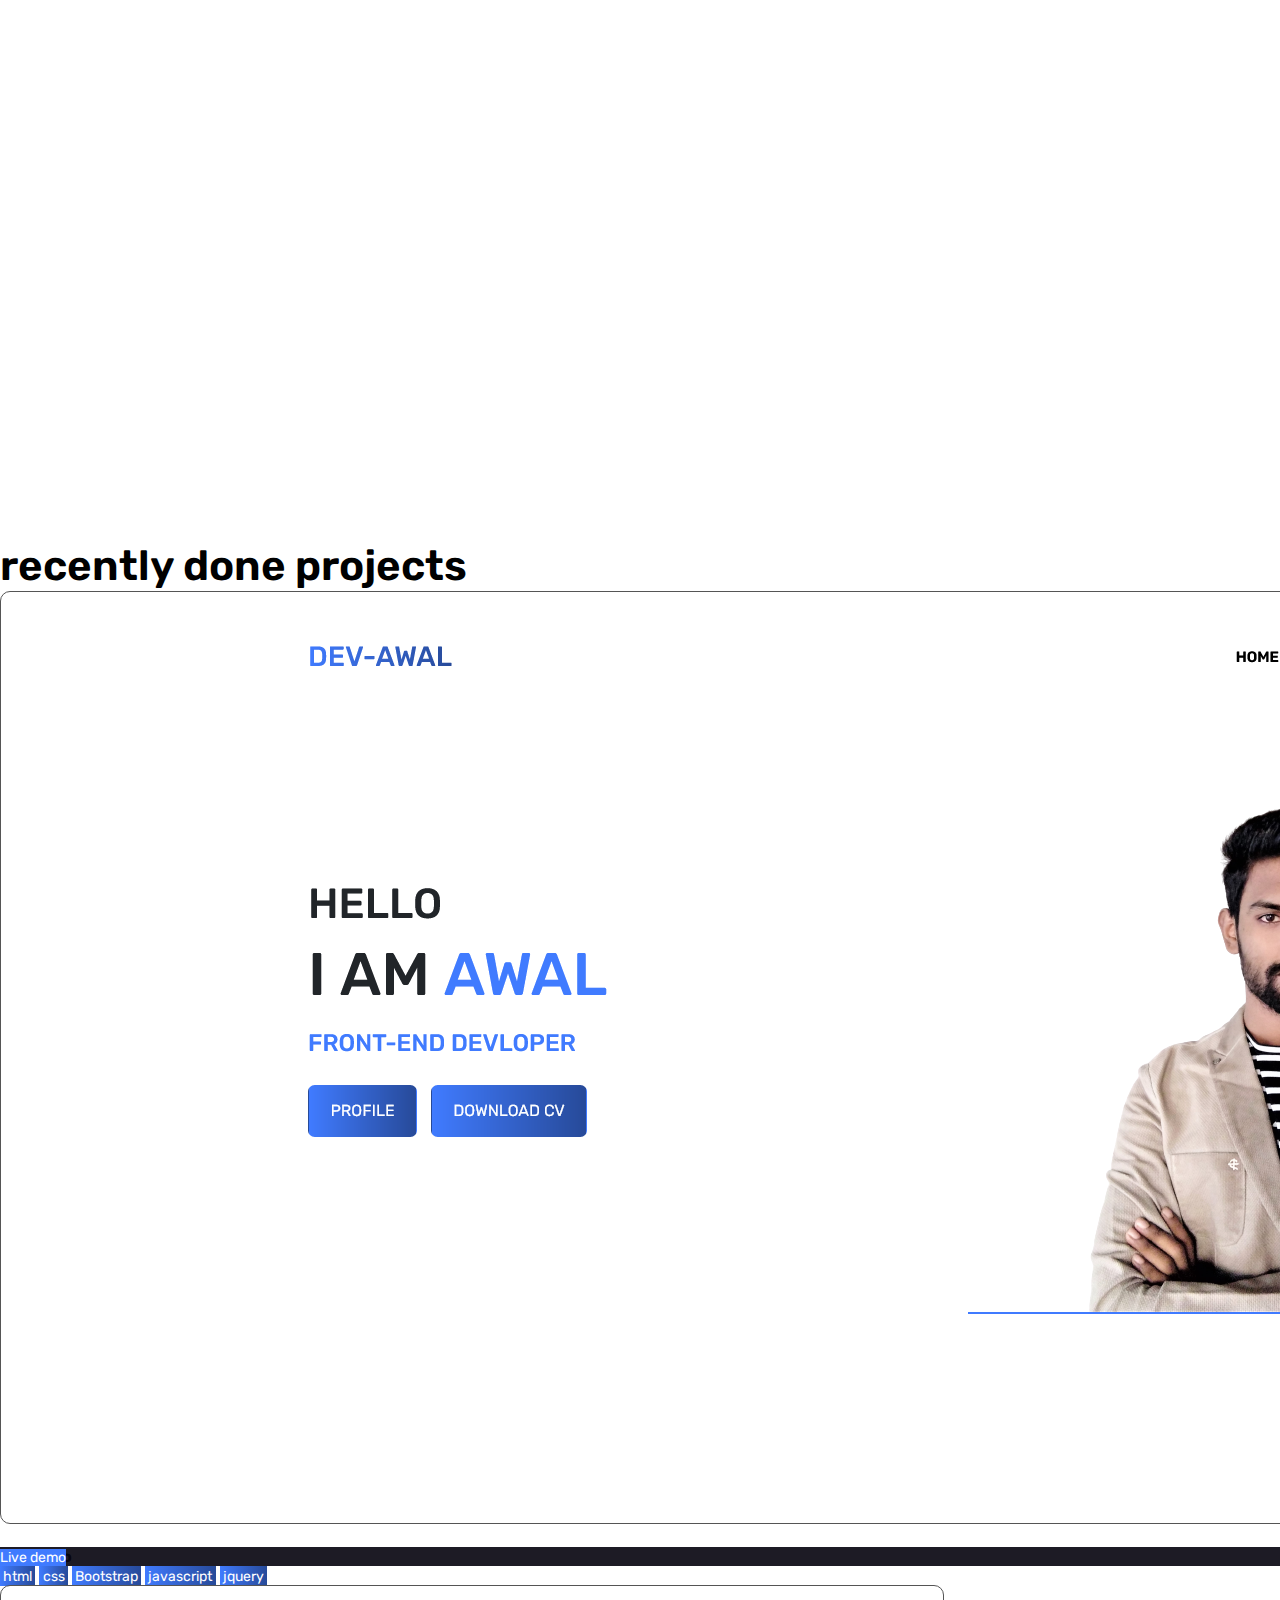
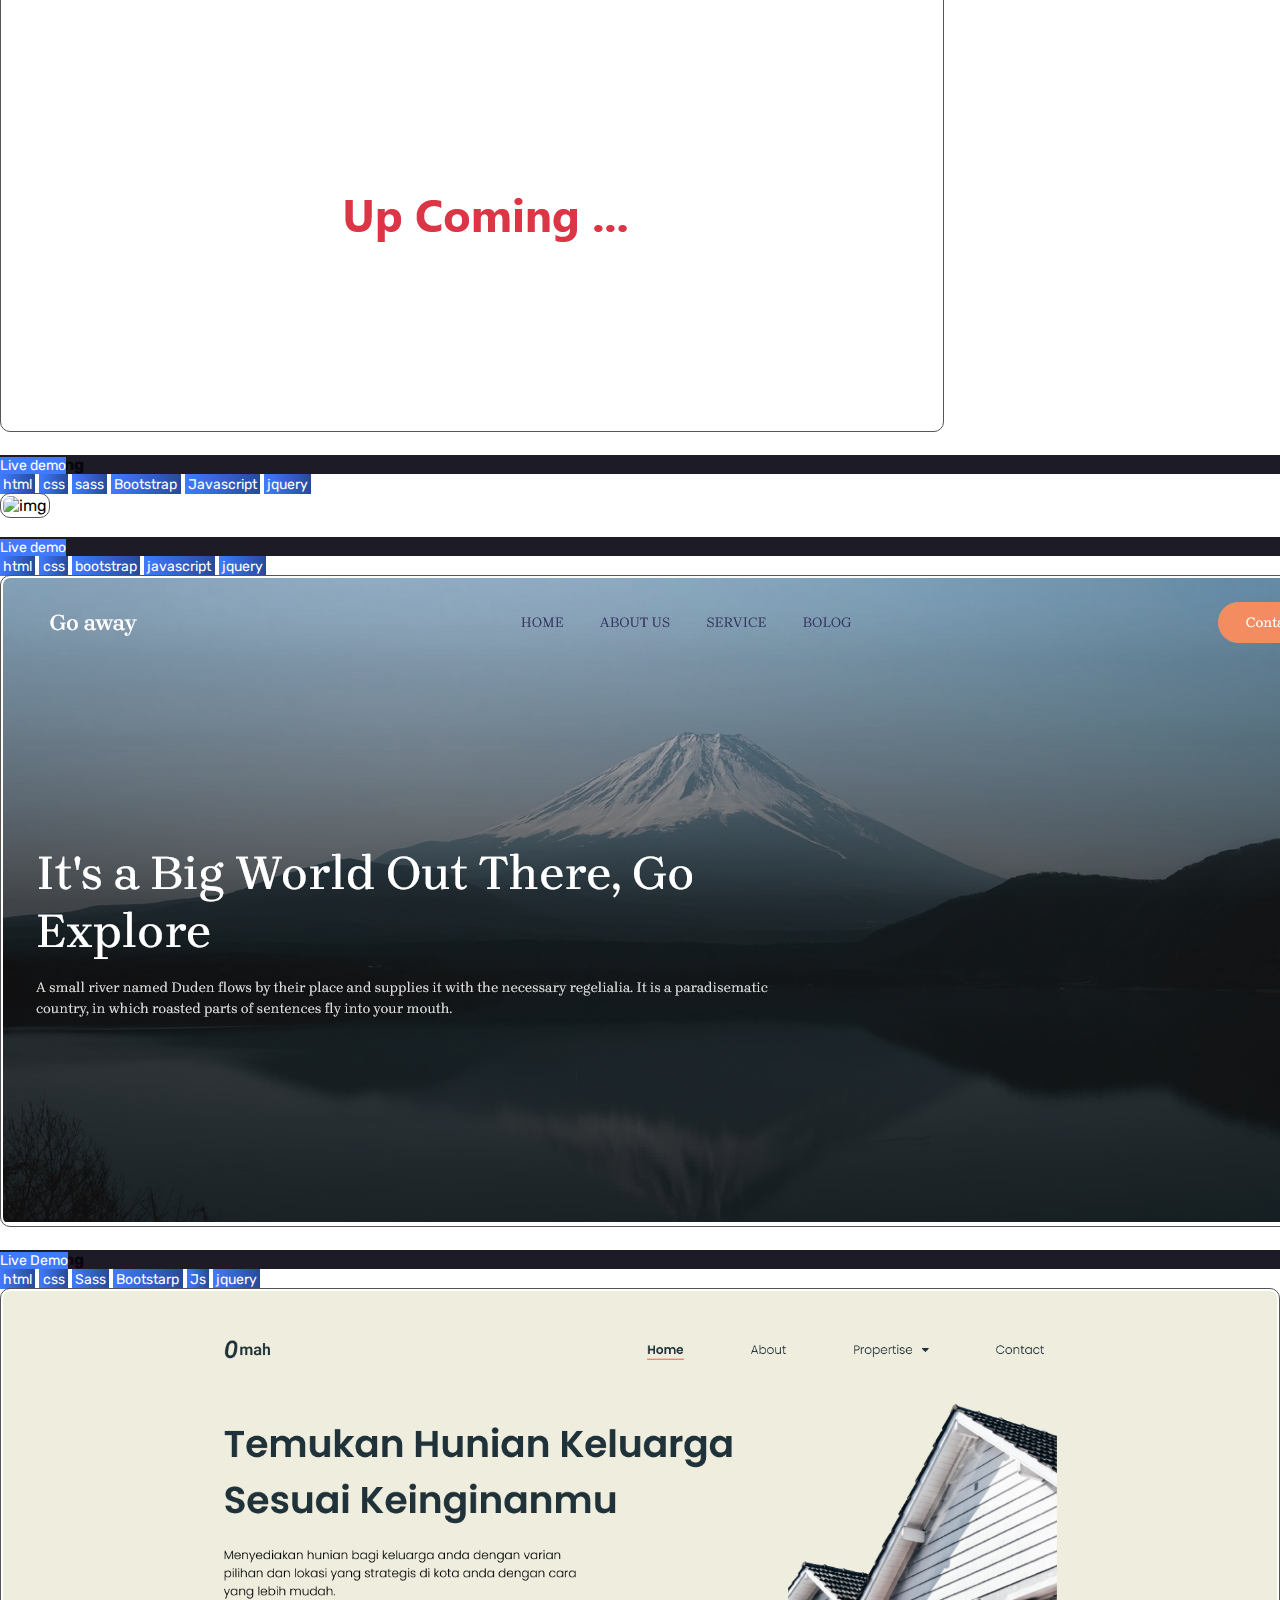
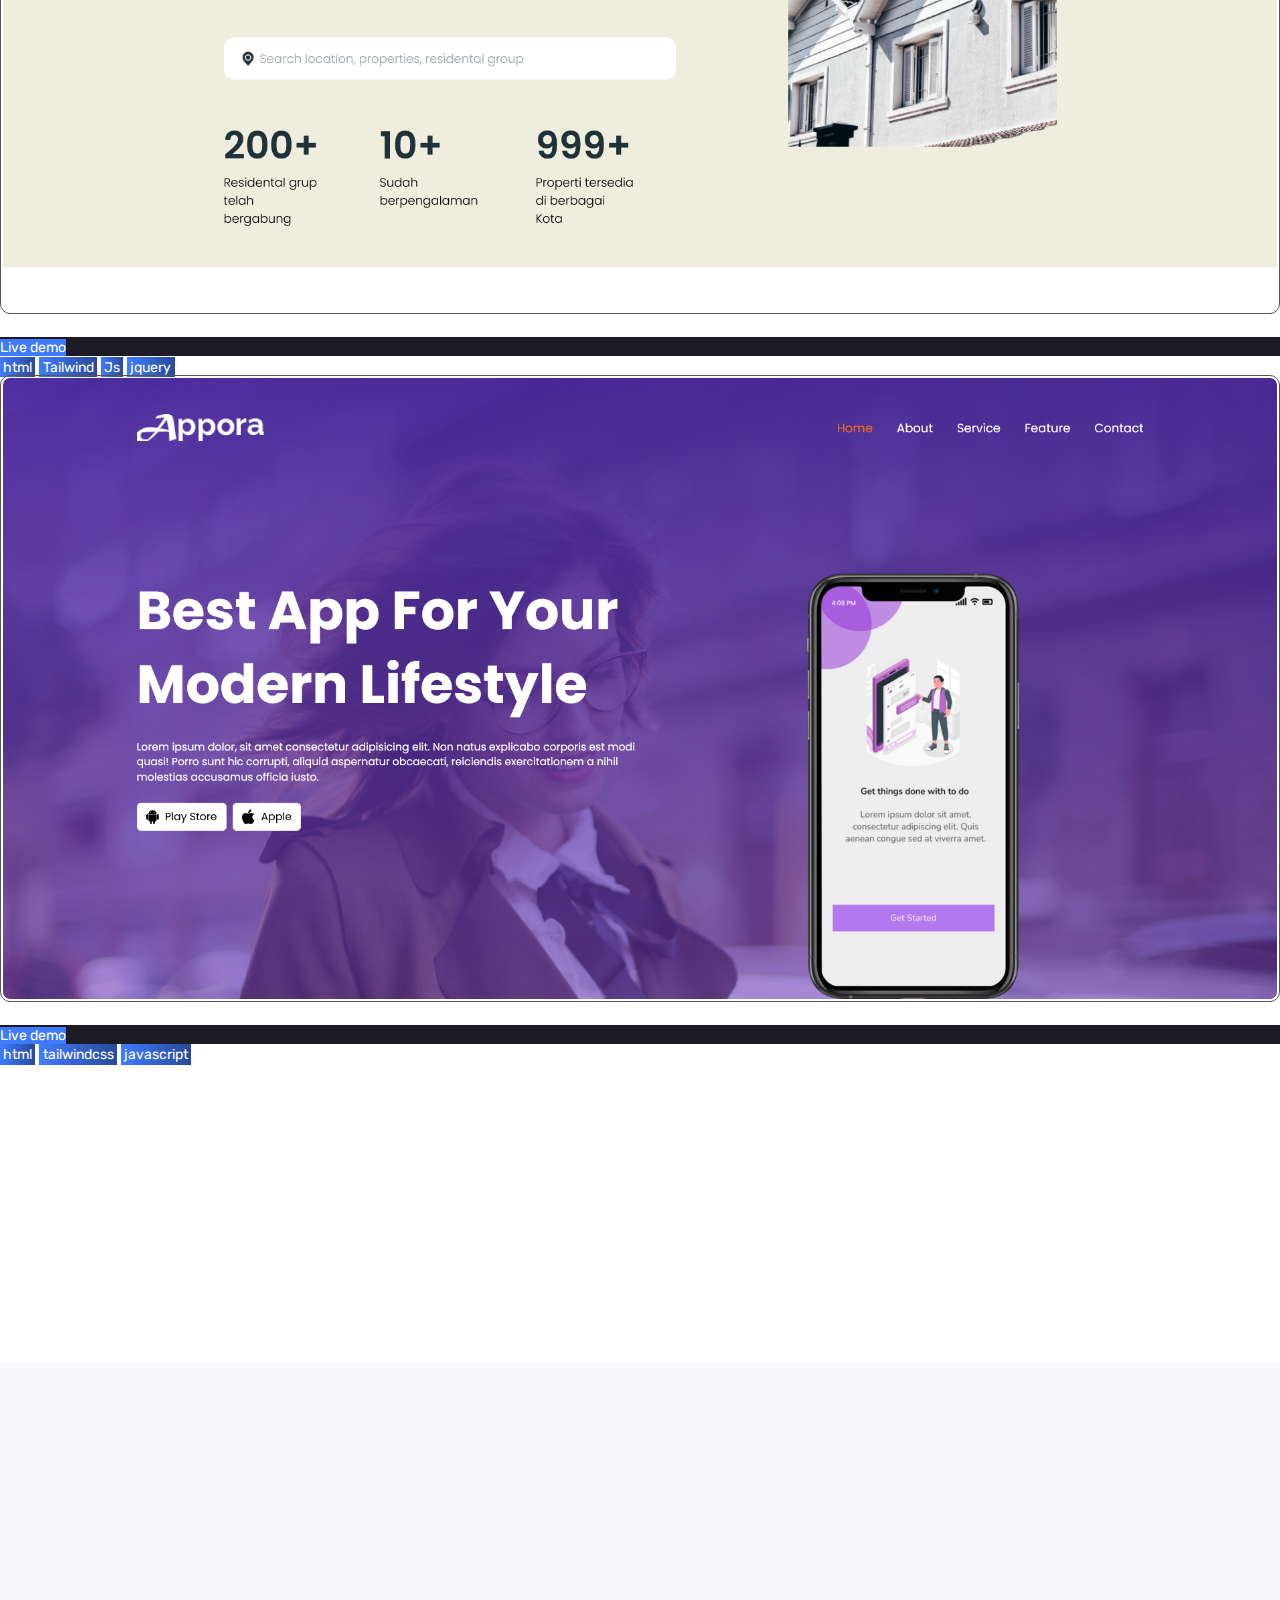
==== commit 20ee3e86: "added mycv" ====
--- a/index.html
+++ b/index.html
@@ -1,192 +1,301 @@
-<!doctype html>
+<!DOCTYPE html>
 <html lang="en">
-<head>
-  <title>Title</title>
-  <!-- Required meta tags -->
-  <meta  charset="utf-8">
-  <meta name="viewport" content="width=device-width, initial-scale=1, shrink-to-fit=no">
-  <!-- font awsome -->
-  <link rel="stylesheet" href="https://cdnjs.cloudflare.com/ajax/libs/font-awesome/6.2.1/css/all.min.css"/>
-  <!-- Bootstrap CSS v5.2.1 -->
-  <link href="https://cdn.jsdelivr.net/npm/bootstrap@5.2.1/dist/css/bootstrap.min.css" rel="stylesheet"
-  integrity="sha384-iYQeCzEYFbKjA/T2uDLTpkwGzCiq6soy8tYaI1GyVh/UjpbCx/TYkiZhlZB6+fzT" crossorigin="anonymous">
-<!-- animate css -->
-<link rel="stylesheet" href="https://cdnjs.cloudflare.com/ajax/libs/animate.css/4.1.1/animate.min.css"  crossorigin="anonymous"/>
- 
-  <link rel="stylesheet" type="text/css" href="./css/index/style.css">
-</head>
-
-<body>
-   <!-- ========== Start header ========== -->
-   <header class="header pt-4 ">
-     <div class="container-fluid header_nav">
+  <head>
+    <title>Title</title>
+    <!-- Required meta tags -->
+    <meta charset="utf-8" />
+    <meta
+      name="viewport"
+      content="width=device-width, initial-scale=1, shrink-to-fit=no"
+    />
+    <!-- font awsome -->
+    <link
+      rel="stylesheet"
+      href="https://cdnjs.cloudflare.com/ajax/libs/font-awesome/6.2.1/css/all.min.css"
+    />
+    <!-- Bootstrap CSS v5.2.1 -->
+    <link
+      href="https://cdn.jsdelivr.net/npm/bootstrap@5.2.1/dist/css/bootstrap.min.css"
+      rel="stylesheet"
+      integrity="sha384-iYQeCzEYFbKjA/T2uDLTpkwGzCiq6soy8tYaI1GyVh/UjpbCx/TYkiZhlZB6+fzT"
+      crossorigin="anonymous"
+    />
+    <!-- animate css -->
+    <link
+      rel="stylesheet"
+      href="https://cdnjs.cloudflare.com/ajax/libs/animate.css/4.1.1/animate.min.css"
+      crossorigin="anonymous"
+    />
+
+    <link rel="stylesheet" type="text/css" href="./css/index/style.css" />
+  </head>
+
+  <body>
+    <!-- ========== Start header ========== -->
+    <header class="header pt-4">
+      <div class="container-fluid header_nav">
+        <div class="container">
+          <nav class="navbar navbar-expand-md py-md-3">
+            <a class="navbar-brand" href="#">Dev-Awal</a>
+            <button
+              class="navbar-toggler d-lg-none header_bar fas fa-bars"
+              type="button"
+              data-bs-toggle="collapse"
+              data-bs-target="#collapsibleNavId"
+              aria-controls="collapsibleNavId"
+              aria-expanded="false"
+              aria-label="Toggle navigation"
+            ></button>
+            <div class="collapse navbar-collapse" id="collapsibleNavId">
+              <ul
+                class="navbar-nav gap-md-2 gap-lg-3 ms-auto mt-2 mt-lg-0 text-uppercase"
+              >
+                <li class="nav-item">
+                  <a class="nav-link active" href="index.html">home</a>
+                </li>
+                <li class="nav-item">
+                  <a class="nav-link" href="about.html">about</a>
+                </li>
+                <li class="nav-item">
+                  <a class="nav-link" href="portfolio.html">portfolio</a>
+                </li>
+                <li class="nav-item">
+                  <a class="nav-link" href="contact.html">contact</a>
+                </li>
+              </ul>
+            </div>
+          </nav>
+        </div>
+      </div>
+    </header>
+    <!-- ========== End header ========== -->
+
+    <!-- ========== Start home_banner ========== -->
+    <section class="banner py-3">
       <div class="container">
-         <nav class="navbar navbar-expand-md    py-md-3 ">
-             <a class="navbar-brand" href="#">Dev-Awal</a>
-             <button class="navbar-toggler d-lg-none header_bar fas fa-bars    " type="button" data-bs-toggle="collapse" data-bs-target="#collapsibleNavId" aria-controls="collapsibleNavId"
-                 aria-expanded="false" aria-label="Toggle navigation"></button>
-             <div class="collapse navbar-collapse" id="collapsibleNavId">
-                 <ul class="navbar-nav   gap-md-2 gap-lg-3   ms-auto mt-2 mt-lg-0 text-uppercase">
-                     <li class="nav-item ">
-                         <a class="nav-link active " href="index.html"  >home</a>
-                     </li>
-                     <li class="nav-item">
-                         <a class="nav-link" href="about.html">about</a>
-                     </li>
-                     <li class="nav-item">
-                        <a class="nav-link" href="portfolio.html">portfolio</a>
-                    </li>
-                    <li class="nav-item">
-                     <a class="nav-link" href="contact.html">contact</a>
-                   </li>
-                 </ul>
-             </div>
-         </nav>
+        <div class="row align-items-center">
+          <div class="col-8 col-lg-6">
+            <div class="banner_info text-capitalize lh-1">
+              <h3
+                class="wow animate__animated animate__fadeInDown animate__slow text-capitalize"
+              >
+                hello
+              </h3>
+              <h1
+                class="name lh-md wow animate__animated animate__fadeIn animate__slow"
+                data-wow-delay="0.5s"
+              >
+                i am<span class="npart1 text-capitalize"> Awal</span>
+              </h1>
+              <h6 class="name_title">front end web devloper</h6>
+            </div>
+            <div class="btns text-decoration-none mt-lg-4">
+              <a
+                href="#mywork"
+                class="text-decoration-none btn me-1 me-lg-2 wow animate__animated animate__fadeIn animate__slow"
+                >My work</a
+              >
+              <a
+                href="img/mycv.pdf"
+                class="text-decoration-none text-capitalize btn wow animate__animated animate__fadeIn animate__slow"
+                >download cv</a
+              >
+            </div>
+          </div>
+          <div class="col-4 col-lg-6 text-center border-bottom border-2">
+            <div
+              class="image wow animate__animated animate__fadeIn animate__slow"
+            >
+              <img
+                src="img/p2-removebg-preview.png"
+                class="img-fluid"
+                alt="404"
+              />
+            </div>
+          </div>
+        </div>
       </div>
-     </div>
-   </header>
-   <!-- ========== End header ========== -->
-
- 
-
-    <!-- ========== Start home_banner ========== -->
-     <section class="banner py-3"  >
+    </section>
+    <!-- ========== End home_banner ========== -->
+
+    <!-- ========== Start about ========== -->
+    <section class="about my-5" id="about">
       <div class="container">
-         <div class="row  align-items-center    ">
-            <div class="col-8    col-lg-6    ">
-               <div class="banner_info text-capitalize lh-1">
-                     <h3 class="wow animate__animated   animate__fadeInDown animate__slow text-capitalize ">hello</h3>
-                      <h1 class="name lh-md wow animate__animated   animate__fadeIn  animate__slow " data-wow-delay="0.5s">i am<span class="npart1 text-capitalize"> Awal</span> </h1>
-                      <h6 class="name_title   ">front end web devloper</h6>
-               </div>
-               <div class="btns    text-decoration-none   mt-lg-4    ">
-                  <a href="#mywork" class="text-decoration-none btn me-1 me-lg-2   wow animate__animated   animate__fadeIn animate__slow">My work</a>  
-                   <a href="img/cv1.pdf"  class="text-decoration-none text-capitalize btn wow animate__animated   animate__fadeIn animate__slow ">download cv</a> 
-               </div>
-            </div>
-            <div class="col-4    col-lg-6   text-center  border-bottom border-2 ">
-               <div class="image wow animate__animated   animate__fadeIn animate__slow ">
-                  <img src="img/p2-removebg-preview.png" class="img-fluid"   alt="404">
-               </div>
-            </div>
-         </div>
+        <div class="row row-cols-1 row-cols-md-2">
+          <div class="col text-center">
+            <img
+              src="img/programming.gif"
+              class="wow animate__animated animate__fadeIn animate__slower"
+              alt=""
+            />
+          </div>
+          <div class="col">
+            <div class="about-info">
+              <h3 class="text-uppercase mb-1 mb-lg-2 mb-lg-3">
+                Get Intro about me
+              </h3>
+              <p class="text-muted">
+                It is really a wonderfull time to get meet with you 🙂. I am
+                Awal. I am a Front-End web developer.For being a passion of life
+                i enjoy a lot about Front-End designing and that is the reason
+                why i like Front-End. I am so delighted as your eyes focused on
+                my portfolio.
+              </p>
+              <div class="w-100 text-center text-md-start">
+                <a
+                  href="img/mycv.pdf"
+                  class="text-decoration-none text-uppercase mt-lg-2 shadow rounded-2 btn wow animate__animated animate__fadeInUp animate__slow"
+                  >Download Cv</a
+                >
+              </div>
+            </div>
+          </div>
+        </div>
       </div>
-   </section>  
-   <!-- ========== End home_banner ========== -->
-
-
-
-
-
-   <!-- ========== Start about ========== -->
-   <section class="about my-5" id="about">
-      <div class="container">
-         <div class="row row-cols-1 row-cols-md-2   ">
-            <div class="col text-center">
-               <img src="img/programming.gif" class="wow animate__animated   animate__fadeIn animate__slower" alt="">
-            </div>
-            <div class="col">
-               <div class="about-info">
-                  <h3 class="text-uppercase mb-1 mb-lg-2 mb-lg-3 ">Get Intro about me</h3>
-                  <p class="text-muted   ">
-                     It is really a wonderfull time to get meet with you  🙂. I am Awal. I am a Front-End web developer.For being a passion of life i enjoy a lot about Front-End designing and that is the reason why i like Front-End. I am so delighted as your eyes focused on my portfolio.
-                  </p>
-                   <div class="w-100  text-center text-md-start">
-                     
-                     <a href="img/cv1.pdf" class="text-decoration-none text-uppercase      mt-lg-2 shadow  rounded-2 btn 
-                     wow animate__animated   animate__fadeInUp animate__slow ">Download Cv</a>
-                   
-                   </div>
-
-               </div>
-            </div>
-         </div>
+    </section>
+    <!-- ========== End about ========== -->
+
+    <!-- ========== Start skill ========== -->
+    <section class="skill overflow-hidden py-2 py-md-3 py-5" id="skill">
+      <div
+        class="container py-3 wow animate__animated animate__slideInUp animate__slow"
+      >
+        <div class="skill-info col col-md-10 col-lg-7 mx-auto text-center">
+          <h3>My skills</h3>
+          <p class="text-muted">
+            Here... i kept all of my skills about developing. it is your right
+            to know about these before hiring.
+          </p>
+        </div>
+
+        <div
+          class="row row-cols-3 row-cols-lg-4 gy-3 d-flex align-items-center mt-1 mt-md-2 mt-lg-5"
+        >
+          <div class="col d-flex align-items-center text-uppercase">
+            <div
+              class="box py-3 py-lg-5 text-center w-100 px-1 px-md-2 px-lg-4"
+            >
+              <img
+                src="img/html-5.png"
+                class="shadow-lg rounded-1"
+                alt=""
+                style="width: 20%"
+              />
+              <h5 class="tex-uppercase mt-2 md-lg-3 mt-lg-4">html5</h5>
+            </div>
+          </div>
+
+          <div class="col d-flex align-items-center text-uppercase">
+            <div
+              class="box py-3 py-lg-5 text-center w-100 px-1 px-md-2 px-lg-4"
+            >
+              <img
+                src="img/css.png"
+                class="shadow-lg rounded-1"
+                alt=""
+                style="width: 20%"
+              />
+              <h5 class="tex-uppercase mt-2 md-lg-3 mt-lg-4">css3</h5>
+            </div>
+          </div>
+
+          <div class="col d-flex align-items-center text-uppercase">
+            <div
+              class="box py-3 py-lg-5 text-center w-100 px-1 px-md-2 px-lg-4"
+            >
+              <img
+                src="img/bootstrap.png"
+                class="shadow-lg rounded-1"
+                alt=""
+                style="width: 20%"
+              />
+              <h5 class="tex-uppercase mt-2 md-lg-3 mt-lg-4">bootstrap5</h5>
+            </div>
+          </div>
+
+          <div class="col d-flex align-items-center text-uppercase">
+            <div
+              class="box py-3 py-lg-5 text-center w-100 px-1 px-md-2 px-lg-4"
+            >
+              <img
+                src="img/tailwind.jpg"
+                class="shadow-lg rounded-1"
+                alt=""
+                style="width: 20%"
+              />
+              <h5 class="tex-uppercase mt-2 md-lg-3 mt-lg-4">tailwind css</h5>
+            </div>
+          </div>
+
+          <div class="col d-flex align-items-center text-uppercase">
+            <div
+              class="box py-3 py-lg-5 text-center w-100 px-1 px-md-2 px-lg-4"
+            >
+              <img
+                src="img/sass.png"
+                class="shadow-lg rounded-1"
+                alt=""
+                style="width: 20%"
+              />
+              <h5 class="tex-uppercase mt-2 md-lg-3 mt-lg-4">sass</h5>
+            </div>
+          </div>
+
+          <div class="col d-flex align-items-center text-uppercase">
+            <div
+              class="box py-3 py-lg-5 text-center w-100 px-1 px-md-2 px-lg-4"
+            >
+              <img
+                src="img/js.png"
+                class="shadow-lg rounded-1"
+                alt=""
+                style="width: 20%"
+              />
+              <h5 class="tex-uppercase mt-2 md-lg-3 mt-lg-4">Javascript</h5>
+            </div>
+          </div>
+
+          <div class="col d-flex align-items-center text-uppercase">
+            <div
+              class="box py-3 py-lg-5 text-center w-100 px-1 px-md-2 px-lg-4"
+            >
+              <img
+                src="img/query.png"
+                class="shadow-lg rounded-1"
+                alt=""
+                style="width: 20%"
+              />
+              <h5 class="tex-uppercase mt-2 md-lg-3 mt-lg-4">jquery</h5>
+            </div>
+          </div>
+
+          <div class="col d-flex align-items-center text-uppercase">
+            <div
+              class="box py-3 py-lg-5 text-center w-100 px-1 px-md-2 px-lg-4"
+            >
+              <img
+                src="img/git.png"
+                class="shadow-lg rounded-1"
+                alt=""
+                style="width: 35%"
+              />
+              <h5 class="tex-uppercase mt-2 md-lg-3 mt-lg-4">git</h5>
+            </div>
+          </div>
+        </div>
       </div>
-   </section>
-   <!-- ========== End about ========== -->
-
-
-<!-- ========== Start skill ========== -->
-<section class="skill overflow-hidden  py-2 py-md-3 py-5" id="skill">
-
-   <div class="container py-3 wow animate__animated   animate__slideInUp animate__slow ">
-      <div class="skill-info  col col-md-10 col-lg-7 mx-auto text-center ">
-         <h3>My skills</h3>
-         <p class="text-muted  ">Here... i kept all of my skills about developing. it is your right to know about these before hiring.</p>
-      </div>
-
-      <div class="row row-cols-3   row-cols-lg-4 gy-3    d-flex align-items-center mt-1 mt-md-2 mt-lg-5">
-         <div class="col d-flex align-items-center text-uppercase">
-            <div class="box  py-3  py-lg-5    text-center w-100  px-1 px-md-2   px-lg-4">
-               <img src="img/html-5.png" class="shadow-lg rounded-1" alt="" style="width:20% ;">
-               <h5 class="tex-uppercase mt-2  md-lg-3  mt-lg-4">html5 </h5>
-            </div>
-         </div>
-
-         <div class="col d-flex align-items-center text-uppercase">
-            <div class="box   py-3  py-lg-5 text-center w-100  px-1 px-md-2   px-lg-4">
-               <img src="img/css.png" class="shadow-lg rounded-1" alt="" style="width:20% ;">
-               <h5 class="tex-uppercase  mt-2  md-lg-3 mt-lg-4">css3</h5>
-            </div>
-         </div>
-
-         <div class="col d-flex align-items-center text-uppercase">
-            <div class="box py-3  py-lg-5 text-center w-100  px-1 px-md-2   px-lg-4 ">
-               <img src="img/bootstrap.png" class="shadow-lg rounded-1" alt="" style="width:20% ;">
-               <h5 class="tex-uppercase  mt-2  md-lg-3 mt-lg-4">bootstrap5</h5>
-            </div>
-         </div>
-
-         <div class="col d-flex align-items-center text-uppercase">
-            <div class="box  py-3  py-lg-5  text-center w-100  px-1 px-md-2   px-lg-4 ">
-               <img src="img/tailwind.jpg" class="shadow-lg rounded-1" alt="" style="width:20% ;">
-               <h5 class="tex-uppercase  mt-2  md-lg-3 mt-lg-4">tailwind css</h5>
-            </div>
-         </div>
-
-           <div class="col d-flex align-items-center text-uppercase">
-            <div class="box  py-3  py-lg-5 text-center w-100  px-1 px-md-2   px-lg-4 ">
-               <img src="img/sass.png" class="shadow-lg rounded-1" alt="" style="width:20% ;">
-               <h5 class="tex-uppercase  mt-2  md-lg-3 mt-lg-4"> sass</h5>
-            </div>
-         </div>
-
-         <div class="col d-flex align-items-center text-uppercase">
-            <div class="box  py-3  py-lg-5 text-center w-100  px-1 px-md-2   px-lg-4 ">
-               <img src="img/js.png" class="shadow-lg rounded-1" alt="" style="width:20% ;">
-               <h5 class="tex-uppercase  mt-2  md-lg-3 mt-lg-4">Javascript</h5>
-            </div>
-         </div>
-
-         <div class="col d-flex align-items-center text-uppercase">
-            <div class="box  py-3  py-lg-5  text-center w-100  px-1 px-md-2   px-lg-4  ">
-               <img src="img/query.png" class="shadow-lg rounded-1" alt="" style="width:20% ;">
-               <h5 class="tex-uppercase  mt-2  md-lg-3 mt-lg-4">jquery</h5>
-            </div>
-         </div>
-
-         <div class="col d-flex align-items-center text-uppercase">
-            <div class="box  py-3  py-lg-5  text-center w-100  px-1 px-md-2   px-lg-4 ">
-               <img src="img/git.png" class="shadow-lg rounded-1" alt="" style="width:35% ;">
-               <h5 class="tex-uppercase  mt-2  md-lg-3 mt-lg-4">git</h5>
-            </div>
-         </div>
-
-      </div>
-   </div>
-</section>
-<!-- ========== End skill ========== -->
-
-
-
-<!-- ========== Start projects ========== -->
-<section class="projects py-2 py-md-4 py-lg-5 " id="mywork" >
-   <div class="container py-3">
-      <div class="pro-info   col col-md-10 col-lg-7 mx-auto text-center ">
-         <h3 class="text-uppercase">recently done projects</h3>
-      </div>
-      <div class="row row-cols-2 row-cols-md-3 gx-2  gx-md-4 gy-2 gy-md-5  d-flex align-items-center mt-1 mt-md-2  mt-lg-3">
-
+    </section>
+    <!-- ========== End skill ========== -->
+
+    <!-- ========== Start projects ========== -->
+    <section class="projects py-2 py-md-4 py-lg-5" id="mywork">
+      <div class="container py-3">
+        <div class="pro-info col col-md-10 col-lg-7 mx-auto text-center">
+          <h3 class="text-uppercase">recently done projects</h3>
+        </div>
+        <div
+          class="row row-cols-2 row-cols-md-3 gx-2 gx-md-4 gy-2 gy-md-5 d-flex align-items-center mt-1 mt-md-2 mt-lg-3"
+        >
           <!-- single project -->
           <div class="col">
             <div class="image position-relative overflow-hidden w-100 h-100">
@@ -255,15 +364,15 @@
                   >html</a
                 >
                 <a
-                href="#"
-                class="rounded-2 text-capitalize text-decoration-none"
-                >css</a
-              >
-                <a
-                  href="#"
-                  class="rounded-2 text-capitalize text-decoration-none"
-                >
-                   sass</a
+                  href="#"
+                  class="rounded-2 text-capitalize text-decoration-none"
+                  >css</a
+                >
+                <a
+                  href="#"
+                  class="rounded-2 text-capitalize text-decoration-none"
+                >
+                  sass</a
                 >
                 <a
                   href="#"
@@ -276,13 +385,13 @@
                   >Javascript</a
                 >
                 <a
-                href="#"
-                class="rounded-2 text-capitalize text-decoration-none"
-                >jquery</a
-              >
-              </div>
-            </div>
-          </div>  
+                  href="#"
+                  class="rounded-2 text-capitalize text-decoration-none"
+                  >jquery</a
+                >
+              </div>
+            </div>
+          </div>
           <!-- single project -->
           <div class="col">
             <div class="image position-relative overflow-hidden w-100 h-100">
@@ -457,91 +566,96 @@
                   class="rounded-2 text-capitalize text-decoration-none"
                   >tailwindcss</a
                 >
-             
+
                 <a
                   href="#"
                   class="rounded-2 text-capitalize text-decoration-none"
                   >javascript</a
                 >
-              
-               
-              </div>
-            </div>
-          </div>
-         
-   </div>
-</div>
-</section>
-<!-- ========== End projects ========== -->
-
-
-
-
-
-
-
-
-<!-- ========== Start contact ========== -->
-<section class="contact my-5 overflow-hidden  " id="contact">
-   <div class="container   ">
-      <div class="row wow animate__animated animate__fadeIn animate__slow" >
-          <div class="col col-md-11   mx-auto">
-            <div class="box  w-100   text-center">
-               <h3 class="text-uppercase text-white">want to connect ?</h3>
-               <p class="text-capitalize text-white">click  on whatsapp</p>
-            </div>
-          </div>
-         </div>
-         </div>
-</section>
-<!-- ========== End contact ========== -->
-
-
-
-
- <!-- ========== Start footer ========== -->
- <footer class="footer"  >
-   <div class="box   text-center wow animate__animated   animate__fadeIn animate__slower">
-    <h4 class="text-uppercase">follow me</h4>
-    <a href="https://www.facebook.com/profile.php?id=100077524644610"><img src="img/facebook.png" class="me-2 " style="width:20px;object-fit:cover" alt=""></a>
-    <a href="#"><img src="img/linkedin.png" style="width:20px;object-fit:cover" alt=""></a>
-   </div>
-</footer>
- <!-- ========== End footer ========== -->
-
- <!-- ========== Start social ========== -->
- <section class=" ">
-   <!-- <a href="" target="_blank"><img src="img/messenger.png" class="rounded-circle  floating-wpp position-fixed bottom-0 end-0 me-5  " style="width: 45px; margin-bottom:7rem ;" alt=""></a> -->
-   <a href="https://wa.me/8801812959878" target="_blank"><img src="img/whatsapp.png" class="rounded-circle  floating-wpp position-fixed bottom-0 end-0 me-5 mb-5 wow animate__animated   animate__shakeX animate__slow" style="width:45px;" alt=""></a>
- </section>
- <!-- ========== End social ========== -->
-
-
-
-
-
-
-
- <!-- ========== script ========== -->
- <script src="https://cdnjs.cloudflare.com/ajax/libs/jquery/3.6.1/jquery.min.js" integrity="sha512-aVKKRRi/Q/YV+4mjoKBsE4x3H+BkegoM/em46NNlCqNTmUYADjBbeNefNxYV7giUp0VxICtqdrbqU7iVaeZNXA==" crossorigin="anonymous" referrerpolicy="no-referrer"></script>
-
-  <script src="https://cdn.jsdelivr.net/npm/@popperjs/core@2.11.6/dist/umd/popper.min.js"
-    integrity="sha384-oBqDVmMz9ATKxIep9tiCxS/Z9fNfEXiDAYTujMAeBAsjFuCZSmKbSSUnQlmh/jp3" crossorigin="anonymous">
-  </script>
-
-  <script src="https://cdn.jsdelivr.net/npm/bootstrap@5.2.1/dist/js/bootstrap.min.js"
-    integrity="sha384-7VPbUDkoPSGFnVtYi0QogXtr74QeVeeIs99Qfg5YCF+TidwNdjvaKZX19NZ/e6oz" crossorigin="anonymous">
-  </script>
-
-  <script src="./js/index.js" type="module"></script>
-  <script src="./js/wow.min.js"></script>
-  <script>
-  new WOW().init();
-  </script>
- <!-- ========== End Section ========== -->
-</body>
+              </div>
+            </div>
+          </div>
+        </div>
+      </div>
+    </section>
+    <!-- ========== End projects ========== -->
+
+    <!-- ========== Start contact ========== -->
+    <section class="contact my-5 overflow-hidden" id="contact">
+      <div class="container">
+        <div class="row wow animate__animated animate__fadeIn animate__slow">
+          <div class="col col-md-11 mx-auto">
+            <div class="box w-100 text-center">
+              <h3 class="text-uppercase text-white">want to connect ?</h3>
+              <p class="text-capitalize text-white">click on whatsapp</p>
+            </div>
+          </div>
+        </div>
+      </div>
+    </section>
+    <!-- ========== End contact ========== -->
+
+    <!-- ========== Start footer ========== -->
+    <footer class="footer">
+      <div
+        class="box text-center wow animate__animated animate__fadeIn animate__slower"
+      >
+        <h4 class="text-uppercase">follow me</h4>
+        <a href="https://www.facebook.com/profile.php?id=100077524644610"
+          ><img
+            src="img/facebook.png"
+            class="me-2"
+            style="width: 20px; object-fit: cover"
+            alt=""
+        /></a>
+        <a href="#"
+          ><img
+            src="img/linkedin.png"
+            style="width: 20px; object-fit: cover"
+            alt=""
+        /></a>
+      </div>
+    </footer>
+    <!-- ========== End footer ========== -->
+
+    <!-- ========== Start social ========== -->
+    <section class=" ">
+      <!-- <a href="" target="_blank"><img src="img/messenger.png" class="rounded-circle  floating-wpp position-fixed bottom-0 end-0 me-5  " style="width: 45px; margin-bottom:7rem ;" alt=""></a> -->
+      <a href="https://wa.me/8801812959878" target="_blank"
+        ><img
+          src="img/whatsapp.png"
+          class="rounded-circle floating-wpp position-fixed bottom-0 end-0 me-5 mb-5 wow animate__animated animate__shakeX animate__slow"
+          style="width: 45px"
+          alt=""
+      /></a>
+    </section>
+    <!-- ========== End social ========== -->
+
+    <!-- ========== script ========== -->
+    <script
+      src="https://cdnjs.cloudflare.com/ajax/libs/jquery/3.6.1/jquery.min.js"
+      integrity="sha512-aVKKRRi/Q/YV+4mjoKBsE4x3H+BkegoM/em46NNlCqNTmUYADjBbeNefNxYV7giUp0VxICtqdrbqU7iVaeZNXA=="
+      crossorigin="anonymous"
+      referrerpolicy="no-referrer"
+    ></script>
+
+    <script
+      src="https://cdn.jsdelivr.net/npm/@popperjs/core@2.11.6/dist/umd/popper.min.js"
+      integrity="sha384-oBqDVmMz9ATKxIep9tiCxS/Z9fNfEXiDAYTujMAeBAsjFuCZSmKbSSUnQlmh/jp3"
+      crossorigin="anonymous"
+    ></script>
+
+    <script
+      src="https://cdn.jsdelivr.net/npm/bootstrap@5.2.1/dist/js/bootstrap.min.js"
+      integrity="sha384-7VPbUDkoPSGFnVtYi0QogXtr74QeVeeIs99Qfg5YCF+TidwNdjvaKZX19NZ/e6oz"
+      crossorigin="anonymous"
+    ></script>
+
+    <script src="./js/index.js" type="module"></script>
+    <script src="./js/wow.min.js"></script>
+    <script>
+      new WOW().init();
+    </script>
+    <!-- ========== End Section ========== -->
+  </body>
 </html>
-
-
-
- 